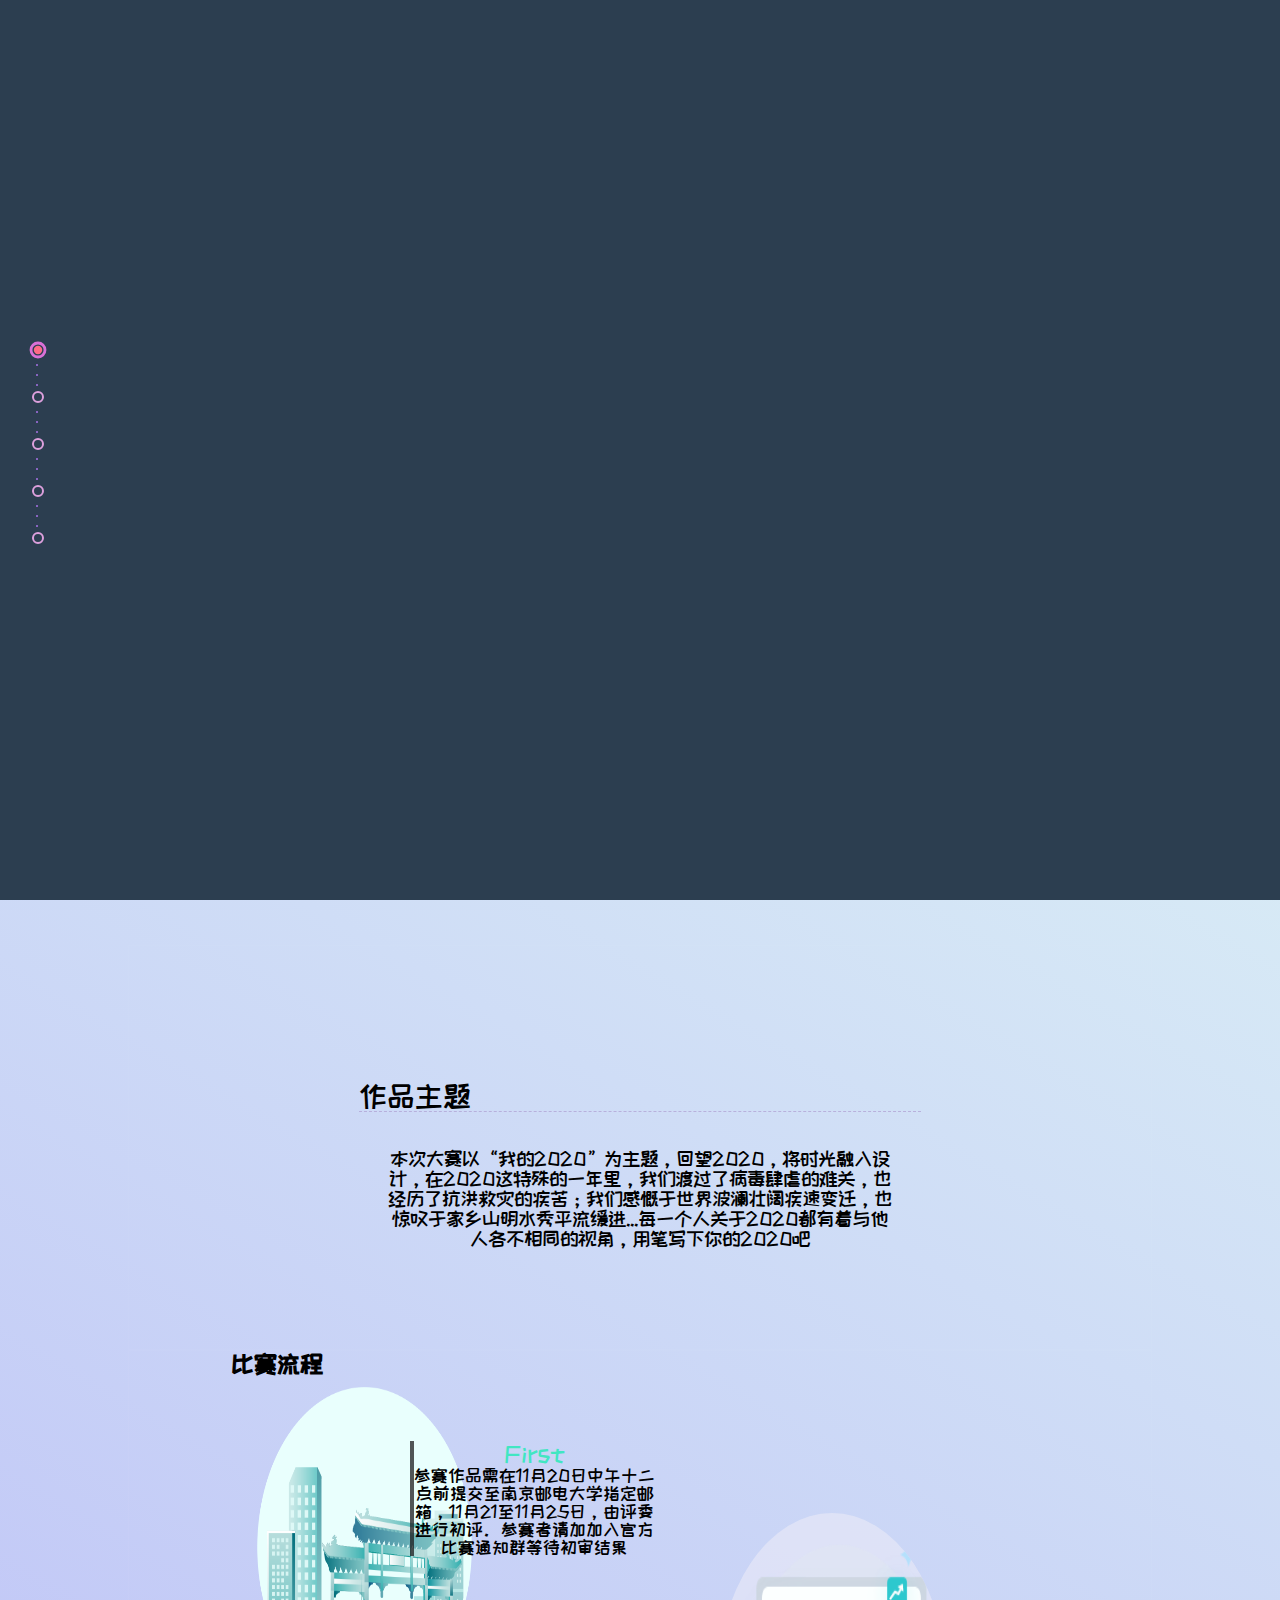
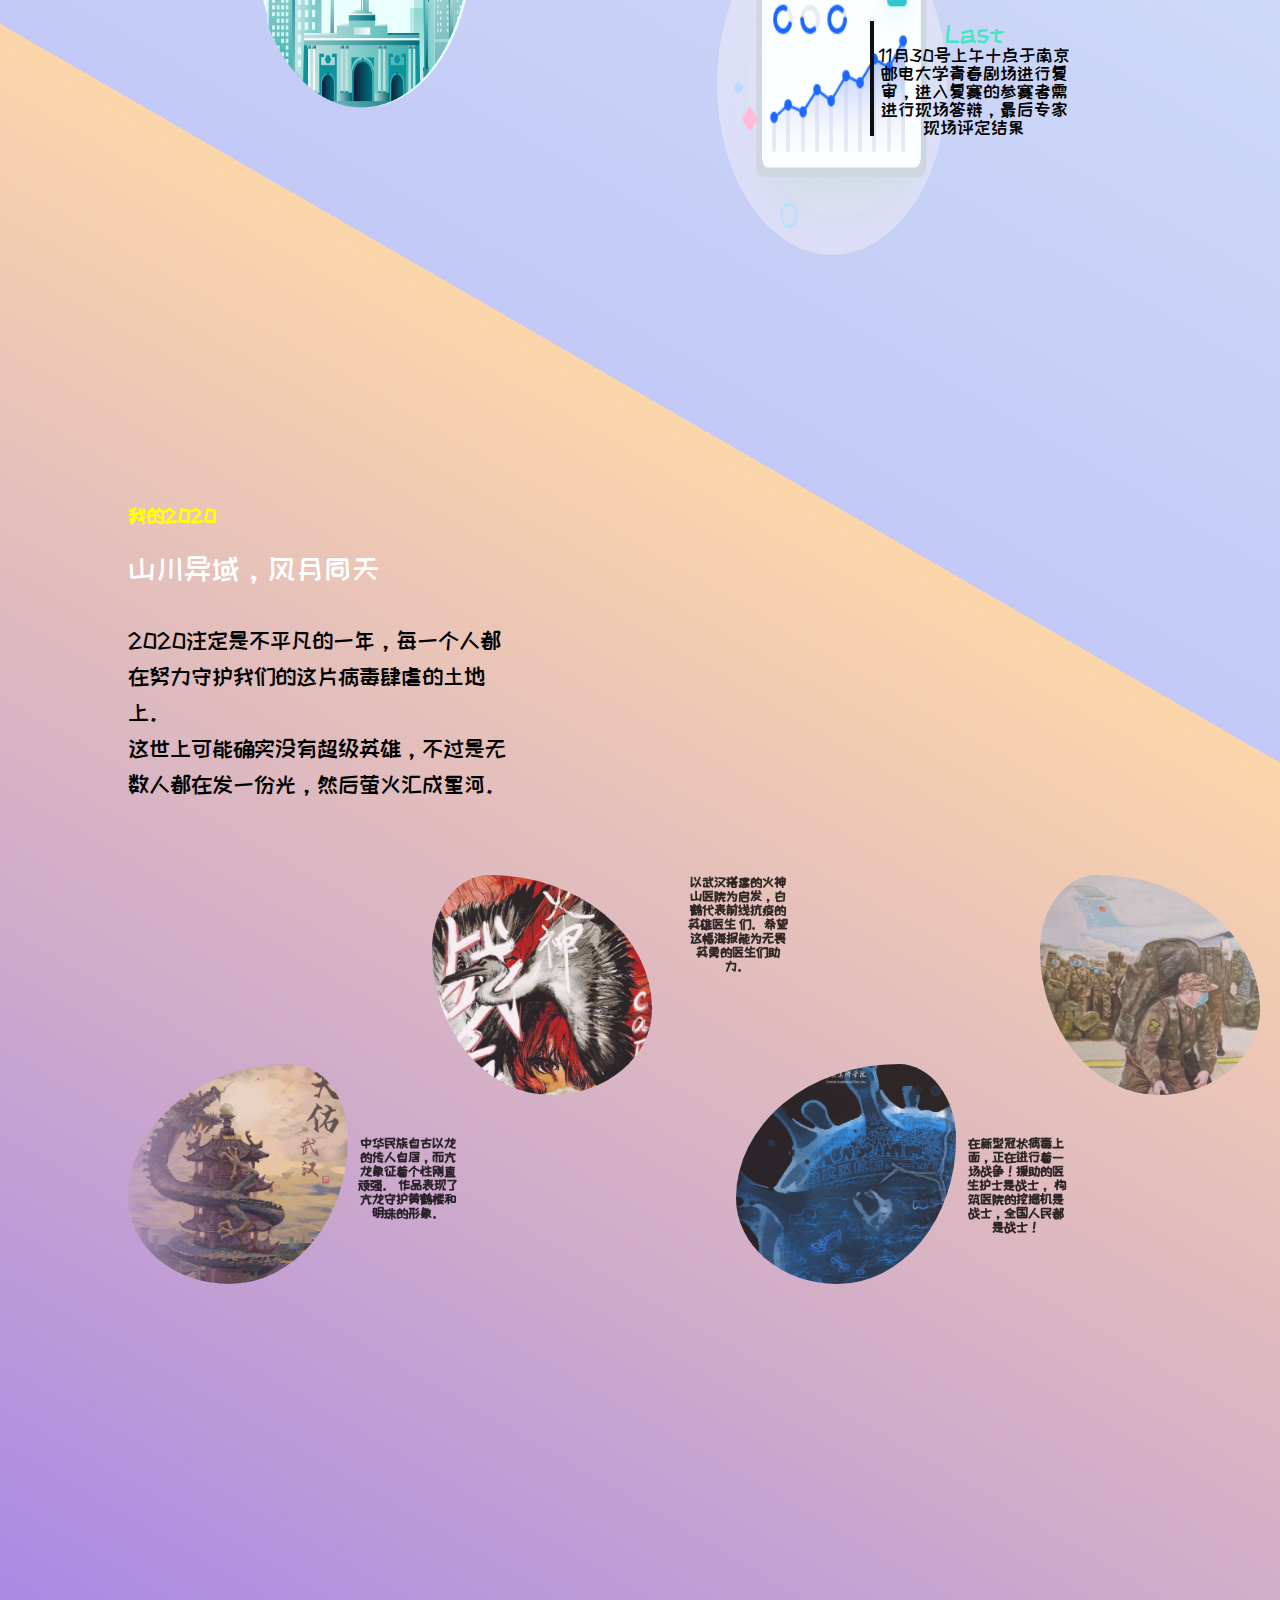
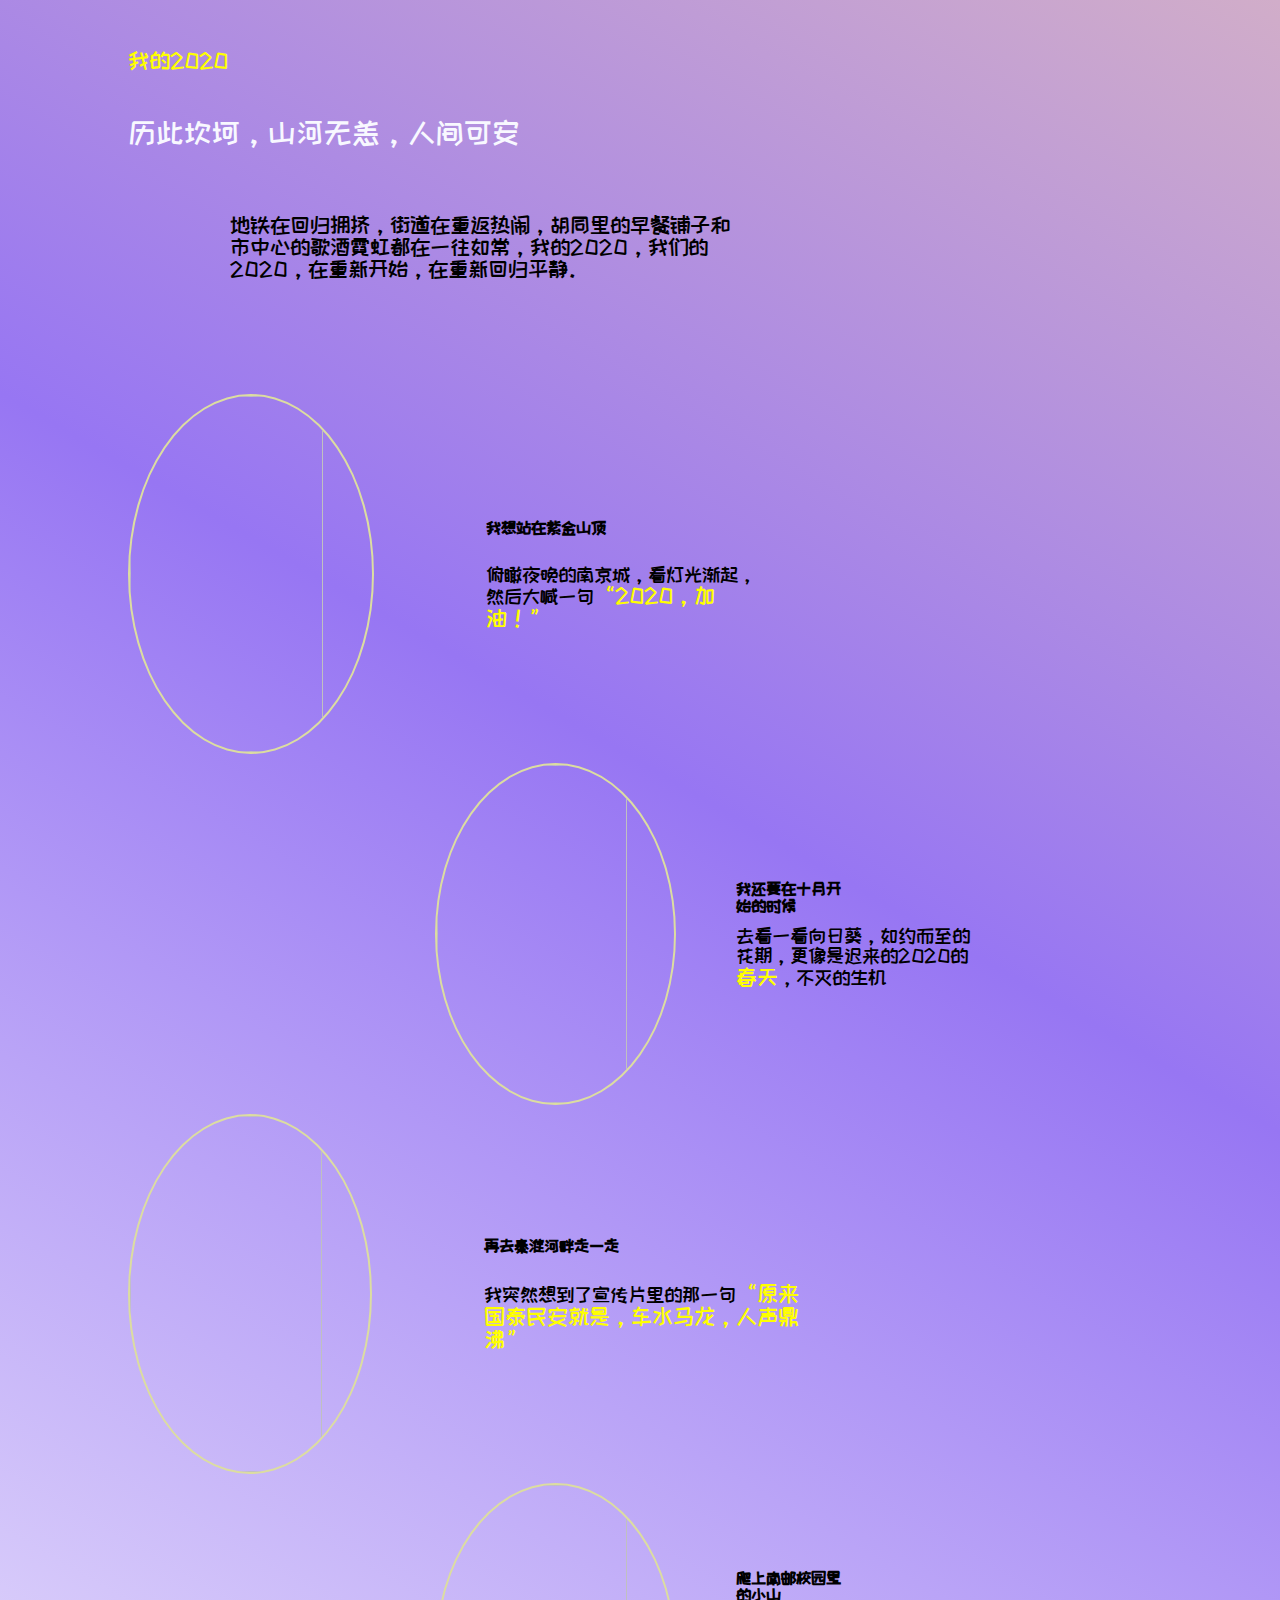
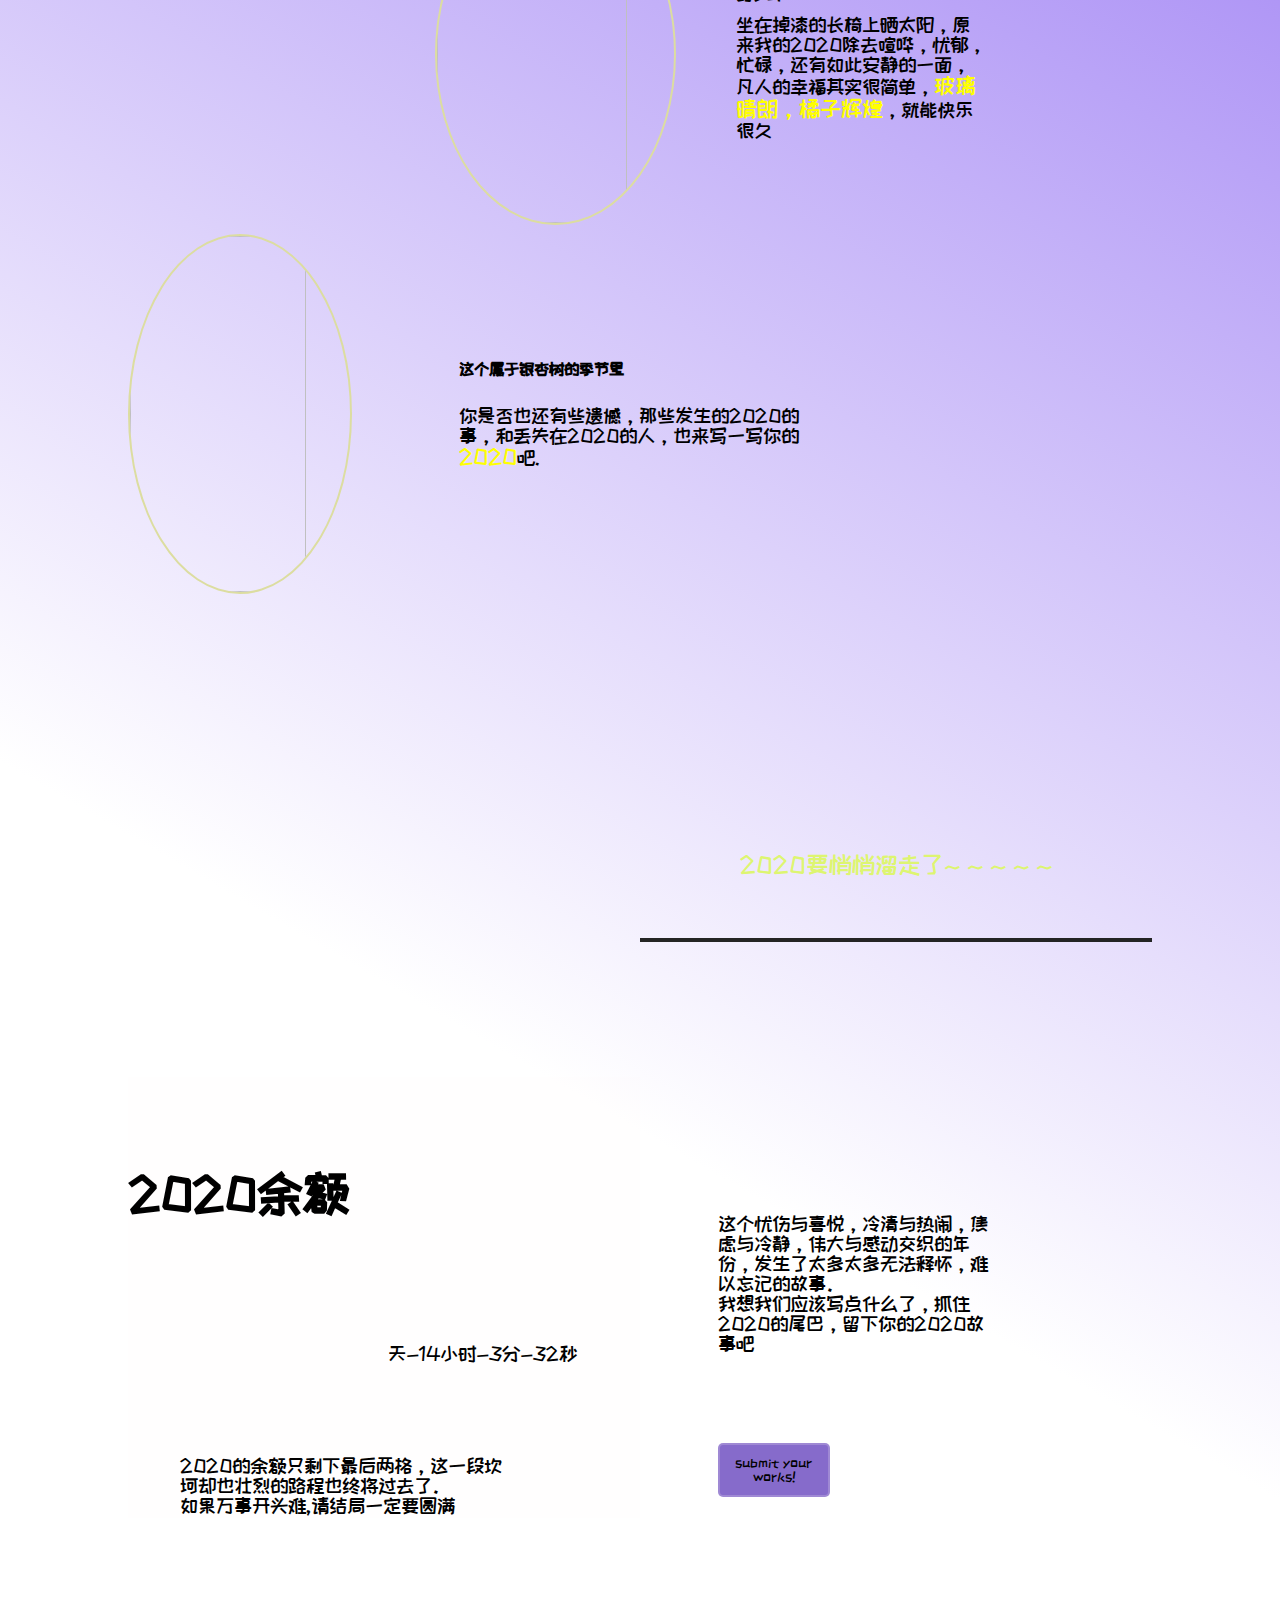
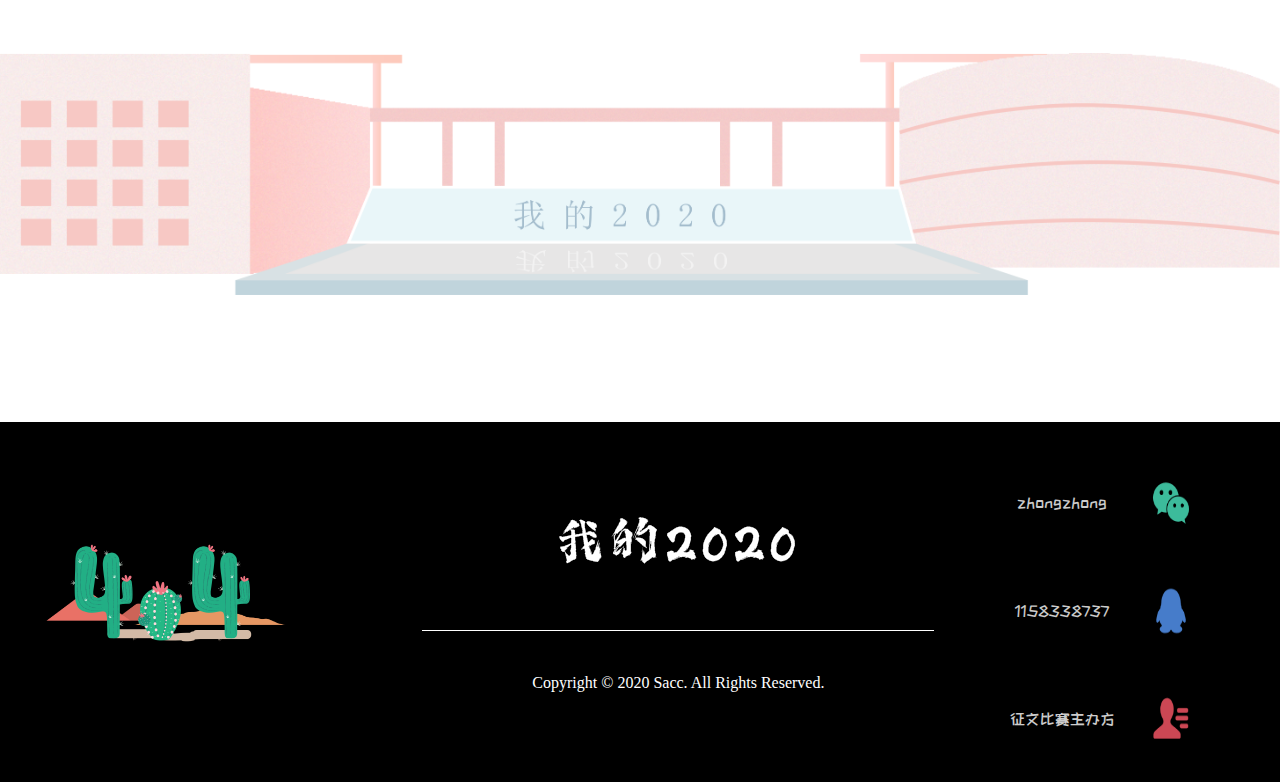
==== index.html @ f746fb33 "Merge branch 'main' of https://github.com/xuan-659/My-2020 into main" ====
<!DOCTYPE html>
<html lang="zh-CN">
  <head>
    <meta charset="UTF-8" />
    <meta name="viewport" content="width=device-width, initial-scale=1.0" />
    <link rel="stylesheet" type="text/css" href="css/reset.css" />
    <link rel="stylesheet" href="./css/index.css">
    <script src="./js/scrollReveal.js"></script>
    <link rel="shortcut icon" href="images\logo\logo.ico" type="image/x-icon" />
    <title>我的2020</title>
  </head>
  <body>
    <!-- 鼠标特效 -->
    <div id="large-header">
        <canvas id="demo-canvas"></canvas>
    </div>
    <!-- 整个页面 -->
    <div class="wrapper"> 
          <!-- 开场动画 -->
    <div class="transition_start">
        <div class="black move-top"></div>
        <div class="white move-top delay"></div>
        <div class="white move-bottom delay"></div>
        <div class="black move-bottom"></div>
    </div>    
    <!-- 第一个页面 -->
    <section id="sec-1" > 
         
         <!-- 圆形进度条 -->
    <div class="outer">
        <div class="left">
          <div class="leftcircle"></div>
        </div>
        <div class="right">
          <div class="rightcircle"></div>
        </div>
      </div>

      <!-- 左侧导航栏模块 -->
      <div class="navbar">
        <div class="navbar-dot navbar-selected"></div>
        <div class="little-dot"></div>
        <div class="little-dot"></div>
        <div class="little-dot"></div>
  
        <div class="navbar-dot"></div>
        <div class="little-dot"></div>
        <div class="little-dot"></div>
        <div class="little-dot"></div>
  
        <div class="navbar-dot"></div>
        <div class="little-dot"></div>
        <div class="little-dot"></div>
        <div class="little-dot"></div>
  
        <div class="navbar-dot"></div>
        <div class="little-dot"></div>
        <div class="little-dot"></div>
        <div class="little-dot"></div>
  
        <div class="navbar-dot"></div>
        <div class="little-dot dot-none"></div>
        <div class="little-dot dot-none"></div>
        <div class="little-dot dot-none"></div>
  
        <div class="navbar-dot dot-none"></div>
      </div>

      <!-- 头部模块 -->
      <header class="header">
          <!-- 向右箭头 -->
         <div class="arrow-right">
            <div></div>
            <div></div>
            <div></div>
            <div></div>
            <div></div>
          </div>
    </header>
      <div class="header-content">
        <div class="header-leftPart">
            
        </div>
        
        <div class="header-rightPart" >
            
              contract
        </div>
        <div class="header-centerPart">
            
      </div>
      </div>
    
        <div class="sec-1-textBox">
            <p class="sec-1-text">
                <span id="sec-1-text1">南京邮电大学</span>
                <br>
                <span id="sec-1-text2">第一届</span>
                <br>
                <span id="sec-1-text3">"青柚杯"</span>
                <span id="sec-1-text4">文学作品大赛</span>
            </p>
        </div>
        <div class="sec-1-scroll">
            <svg t="1605085651089" class="icon" viewBox="0 0 1024 1024" version="1.1" xmlns="http://www.w3.org/2000/svg" p-id="7502" width="200" height="200"><path d="M533.7 544.7l1.8-1.8 21.8-21.8L733 345.4c12.5-12.4 12.5-32.8 0.1-45.2-12.5-12.4-32.9-12.4-45.3 0L512 475.9 336.3 300.1c-12.5-12.4-32.9-12.4-45.3 0-12.4 12.5-12.4 32.9 0 45.3l175.7 175.7 21.5 21.5 2.2 2.2c5.7 5.2 13.2 8.3 21.5 8.3 8.4 0.1 16.1-3.1 21.8-8.4z" fill="#aa93b8" p-id="7503" data-spm-anchor-id="a313x.7781069.0.i38" class="selected"></path><path d="M533.7 724.8l1.8-1.8 21.8-21.8L733 525.5c12.5-12.4 12.5-32.8 0.1-45.2-12.5-12.4-32.9-12.4-45.3 0L512 656 336.3 480.2c-12.5-12.4-32.9-12.4-45.3 0-12.4 12.5-12.4 32.9 0 45.3l175.7 175.7 21.5 21.5 2.2 2.2c5.7 5.2 13.2 8.3 21.5 8.3 8.4 0.1 16.1-3.1 21.8-8.4z" fill="#e6deeb" p-id="7504" data-spm-anchor-id="a313x.7781069.0.i37" class=""></path></svg>
                    <div class="back back1"id="back"></div>
                    <div class="back back2"></div>
                    <div class="back back3"></div>
                    <div class="back back4"></div> 
                    <div class="back back5"></div>
        </div>
        <div class="sec-1-img"></div> 

    </section>
    <section id="sec-2">
        <div class="sec-2-text sec-2-text1">
           <div class="sec-2-text1-h">作品主题</div>
            <p class="sec-2-text1-p">本次大赛以“我的2020”为主题，回望2020，将时光融入设计，在2020这特殊的一年里，我们渡过了病毒肆虐的难关，也经历了抗洪救灾的疾苦；我们感慨于世界波澜壮阔疾速变迁，也惊叹于家乡山明水秀平流缓进...每一个人关于2020都有着与他人各不相同的视角，用笔写下你的2020吧</p>
        </div>
        <div class="sec-2-text sec-2-text2">
           
            <div class="sec-2-text2-1 sec-2-text2-3">
                <h2>比赛流程</h2>
                <img src="./images/39.png" alt="">
                <div><span>First</span><br>参赛作品需在11月20日中午十二点前提交至南京邮电大学指定邮箱，11月21至11月25日，由评委进行初评。参赛者请加加入官方比赛通知群等待初审结果</div>
            </div>
            <div class="sec-2-text2-2 sec-2-text2-3">
                <img src="./images/40.png" alt="">
                <div><span>Last</span><br>11月30号上午十点于南京邮电大学青春剧场进行复审，进入复赛的参赛者需进行现场答辩，最后专家现场评定结果</div>
            </div>
        </div>
    </section>

    <section id="sec-3">
      <div class="title1">
        <h2>我的2020</h2>
        <p><span>山川异域，风月同天</span><br>2020注定是不平凡的一年，每一个人都在努力守护我们的这片病毒肆虐的土地上。<br>这世上可能确实没有超级英雄，不过是无数人都在发一份光，然后萤火汇成星河。</p>
    </div>
    <div class="phto mask">
        <div class="phto1">                      
        <div class="phtot ">
            <div class="pt1 back1">
                <div class="ph1"> 
                   
                    <h5>中华民族自古以龙的传人自居，而亢龙象征着个性刚直顽强。
                        作品表现了亢龙守护黄鹤楼和明珠的形象。</h5>
                </div>
            </div>
            
        </div>
        <div class="phtot2 ">
            <div class="pt2 back2">
                <div class="ph2">
                    <!-- <h4>《火神》</h4> -->
                    <h5>以武汉搭建的火神山医院为启发，白鹤代表前线抗疫的英雄医生 们。希望这幅海报能为无畏英勇的医生们助力。

                    </h5>
                    
                </div>
            </div>
        </div>
        <div class="phtot ">
            <div class="pt1 back3">
                <div class="ph1">
                    <!-- <h4>《战疫》</h4> -->
                    <h5>在新型冠状病毒上面，正在进行着一场战争！援助的医生护士是战士，
                        构筑医院的挖掘机是战士，全国人民都是战士！</h5>
                </div>
            </div>
        </div>
        <div class="phtot2 ">
            <div class="pt2 back4">
                <div class="ph2">
                    <!-- <h4>《驰援》</h4> -->
                    <h5>造型学院版画系教授</h5>
                </div>
            </div>
       </div>
       </div>  
       <div class="phto2">
        <div class="phtot ">
            <div class="pt1 back5">
                <div class="ph1">
                    <!-- <h4>《赤胆忠心钟南山》</h4> -->
                    <!-- <h5>李晓林</h5> -->
                    <h5>他眼含泪花，劝导人们加强自我隔离时
                        人们对这个80多岁的耄耋老人生出一种深深的敬意；</h5>
                </div>
            </div>
            
        </div>
        <div class="phtot2 ">
            <div class="pt2 back6">
                <div class="ph2">
                    <!-- <h4>《等你凯旋》</h4> -->
                    <!-- <h5> 张佳燕</h5> -->
                </div>
            </div>
        </div>
        <div class="phtot ">
            <div class="pt1 back7">
                <div class="ph1">
                    <!-- <h4>《战“疫”一线》</h4> -->
                    <h5>疫情就是命令，防控就是责任</h5>
                </div>
            </div>
        </div>
        <div class="phtot2 ">
            <div class="pt2 back8">
                <div class="ph2">
                    <!-- <h4> 中国美术学院</h4> -->
                    <h5>传承伟大抗疫精神，深植爱与责任担当 </h5>
                </div>
            </div>
       </div>
       </div>
       <div class="phto3">
        <div class="phtot ">
            <div class="pt1 back9">
                <div class="ph1">
                    <!-- <h4>中国美术学院</h4> -->
                    <h5>我们看到了魑魅魍魉横行，也看到了神与天使降临。</h5>
                </div>

            </div>
            
        </div>
        <div class="phtot2 ">
            <div class="pt2 back10">
                <div class="ph2">
                  <!-- <h4>清华大学美术学院</h4> -->
                  <h5>希望如期而至的不止有春天，还有疫情过后平平安安的你！</h5>
                </div>
            </div>
        </div>
        <div class="phtot ">
            <div class="pt1 back11">
                <div class="ph1">
                    <!-- <h4>清华大学美术学院</h4> -->
                    <h5>只要春天不死，生命就不死，就会有迎春的花朵年年岁岁开放。</h5>
                </div>
            </div>
        </div>
        <div class="phtot2 ">
            <div class="pt2 back12">
                <div class="ph2">
                    <!-- <h4>《医者》</h4> -->
                    <h5>因为我是医护人员，所以义无反顾。</h5>
                </div>
            </div>
       </div>
       </div>
       <div class="phto4">
        <div class="phtot ">
            <div class="pt1 back13">
                <div class="ph1">
                    <!-- <h4>《我们来了！》</h4> -->
                    <h5>若有战，召必回，战必胜</h5>
                </div>
            </div>
            
        </div>
        <div class="phtot2 ">
            <div class="pt2 back14">
                <div class="ph2">
                   <!-- <h4>《防守》</h4> -->
                   <h5>
                       虽然行业不同，领域不同，但为了国家默默奉献的你们都是英雄
                   </h5>
                </div>
            </div>
        </div>
        <div class="phtot ">
            <div class="pt1 back15">
                <div class="ph1">
                    <!-- <h4>《明天》</h4> -->
                    <h5>没有一个冬天不会过去，没有一个春天不会到来。</h5>
                </div>
            </div>
        </div>
        <div class="phtot2 ">
            <div class="pt2 back16">
                <div class="ph2">
                    <!-- <h4>《大人物》</h4> -->
                    <h5>世上没有从天而降的英雄，只有挺身而出的凡人</h5>
                </div>
            </div>
       </div>
       </div>
       <div class="phto5">
        <div class="phtot ">
            <div class="pt1 back17">
                <div class="ph1">
                    <!-- <h4>《战疫情》</h4> -->
                    <h5>万众一心迎挑战 众志成城战疫情</h5>
                </div>
            </div>
            
        </div>
        <div class="phtot2 ">
            <div class="pt2 back18">
                <div class="ph2">
                    <!-- <h4>《众志成城·疫情一线无私奉献》</h4> -->
                    <h5>用无私奉献将爱与力量传递</h5>
                </div>
            </div>
        </div>
        <div class="phtot ">
            <div class="pt1 back19">
                <div class="ph1">
                    <!-- <h4>《武汉加油》</h4> -->
                    <h5>山川异域，风月同天</h5>
                </div>
            </div>
        </div>
        <div class="phtot2 ">
            <div class="pt2 back20">
                <div class="ph2">
                    <!-- <h4>《抗击新型冠状病毒》</h4> -->
                    <h5>我们在一起，打赢这一仗</h5>
                </div>
            </div>
       </div>
       </div>
       <div class="phto6">
        <div class="phtot ">
            <div class="pt1 back1">
                <!-- <div class="ph1"> <h4>《天佑武汉》</h4> -->
                    <h5>中华民族自古以龙的传人自居，而亢龙象征着个性刚直顽强。
                        作品表现了亢龙守护黄鹤楼和明珠的形象。</h5>
                </div>
            </div>
            
        </div>
        <div class="phtot2 ">
            <div class="pt2 back2">
                <div class="ph2">
                    <!-- <h4>《火神》</h4> -->
                    <h5>以武汉搭建的火神山医院为启发，白鹤代表前线抗疫的英雄医生 们。希望这幅海报能为无畏英勇的医生们助力。

                    </h5>
                </div>
            </div>
        </div>
        <div class="phtot ">
            <div class="pt1 back3">
                <div class="ph1">
                    <!-- <h4>《战疫》</h4> -->
                    <h5>在新型冠状病毒上面，正在进行着一场战争！援助的医生护士是战士，
                        构筑医院的挖掘机是战士，全国人民都是战士！</h5>
                </div>
            </div>
        </div>
        <div class="phtot2 ">
            <div class="pt2 back4">
                <div class="ph2">
                    <!-- <h4>《驰援》</h4> -->
                     <h5>造型学院版画系教授</h5>
                </div>
            </div>
       </div>
       </div>   
    
    </section>
    <section id="sec-4">
       
        <div class="scroll-container">
            <div class="container-small">
                <p class="container-small-start"><span>我的2020</span><br>历此坎坷，山河无恙，人间可安</p>
                <p class="desc-2">地铁在回归拥挤，街道在重返热闹，胡同里的早餐铺子和市中心的歌酒霓虹都在一往如常，我的2020，我们的2020，在重新开始，在重新回归平静。</p>
                <div class="experience-item experience-item2">
                    <div class="image-wrap">
                        <img src="../My-2020/images/41.jpeg">
                    </div>
                    <div >
                        <h5 class="title-h5">我想站在紫金山顶</h5>
                        <div class="item-text">俯瞰夜晚的南京城，看灯光渐起，然后大喊一句<span>“2020，加油！”</span></div>
                    </div>
                </div>
                <div class="experience-item experience-item1">
                    <div class="image-wrap">
                        <img src="../My-2020/images/42.jpg">
                    </div>
                    <div class="experience-item-2">
                        <h5 class="title-h5">我还要在十月开始的时候</h5>
                        <div class="item-text">去看一看向日葵，如约而至的花期，更像是迟来的2020的<span>春天</span>，不灭的生机</div>
                    </div>
                </div>
                <div class="experience-item experience-item2">
                    <div class="image-wrap">
                        <img src="../My-2020/images/43.jpg">
                    </div>
                    <div>
                        <h5 class="title-h5">再去秦淮河畔走一走</h5>
                        <div class="item-text">我突然想到了宣传片里的那一句<span>“原来国泰民安就是，车水马龙，人声鼎沸”</span></div>
                    </div>
                </div>
                <div class="experience-item experience-item1">
                    <div class="image-wrap">
                        <img src="../My-2020/images/46.jpg">
                    </div>
                    <div class="experience-item-2">
                        <h5 class="title-h5">爬上南邮校园里的小山</h5>
                        <div class="item-text">坐在掉漆的长椅上晒太阳，原来我的2020除去喧哗，忧郁，忙碌，还有如此安静的一面，凡人的幸福其实很简单，<span>玻璃晴朗，橘子辉煌</span>，就能快乐很久</div>
                    </div>
                </div>
                <div class="experience-item experience-item2">
                    <div class="image-wrap">
                        <img src="../My-2020/images/45.jpg">
                    </div>
                    <div>
                        <h5 class="title-h5">这个属于银杏树的季节里</h5>
                        <div class="item-text">你是否也还有些遗憾，那些发生的2020的事，和丢失在2020的人，也来写一写你的<span>2020</span>吧.</div>
                    </div>
                </div>
            </div>
        </div>
        <div class="container-small-end">2020要悄悄溜走了~ ~ ~ ~ ~</div>
</section>
    <section id="sec-5"class="sec5">
      <div class="sec-5-box ">
        <div class="sec-5-box-left">
          <h1>2020余额</h1>
          <div class="container">
            <div class="number_box">
              <div class="digitial_list">
                  <div class="digitial_item"><span>0</span></div>
                  <div class="digitial_item"><span>1</span></div>
                  <div class="digitial_item"><span>2</span></div>
                  <div class="digitial_item"><span>3</span></div>
                  <div class="digitial_item"><span>4</span></div>
                  <div class="digitial_item"><span>5</span></div>
                  <div class="digitial_item"><span>6</span></div>
                  <div class="digitial_item"><span>7</span></div>
                  <div class="digitial_item"><span>8</span></div>
                  <div class="digitial_item"><span>9</span></div>
                  <div class="digitial_item"><span>0</span></div>
              </div>
          </div>
          <div class="number_box">
              <div class="digitial_list">
                  <div class="digitial_item"><span>0</span></div>
                  <div class="digitial_item"><span>1</span></div>
                  <div class="digitial_item"><span>2</span></div>
                  <div class="digitial_item"><span>3</span></div>
                  <div class="digitial_item"><span>4</span></div>
                  <div class="digitial_item"><span>5</span></div>
                  <div class="digitial_item"><span>6</span></div>
                  <div class="digitial_item"><span>7</span></div>
                  <div class="digitial_item"><span>8</span></div>
                  <div class="digitial_item"><span>9</span></div>
                  <div class="digitial_item"><span>0</span></div>
              </div>
          </div>
          </div>
          <span class="time"><span id="day">天</span><span id="hour"></span>小时<span id="min"></span>分<span id="sec"></span>秒</p></span>
          <P class="sec-5-box-left-text">2020的余额只剩下最后两格，这一段坎坷却也壮烈的路程也终将过去了。<br>
           <span class="sec-5-boc-left-text1"> 如果万事开头难,请结局一定要圆满</span></P>
        </div>
        <div class="sec-5-box-right">
          <p class="sec-5-box-right-text">这个忧伤与喜悦，冷清与热闹，焦虑与冷静，伟大与感动交织的年份，发生了太多太多无法释怀，难以忘记的故事。<br>
            我想我们应该写点什么了，抓住2020的尾巴，留下你的2020故事吧</p>
            <div class="submit-work">submit your works!</div>
            <!-- <img src="images/21.png" alt=""> -->
        </div>
      </div>
      <img class="school-img" src="./images/我的2020.png">
    </section>
    <section id="sec-6">
        <div class="lastpage">
            <div class="lastpage1"></div>
            <div class="lastpage2"></div>
            <div class="lastpage3"></div>
            <div class="lastpage4"></div>
            <div class="lastpage5">
                Copyright © 2020 Sacc. All Rights Reserved.
               </div>
            <div class="lastpage6"></div>
            <div class="world1">zhongzhong</div>
            <div class="world2">1158338737</div>
            <div class="world3">征文比赛主办方</div>
    </section>
  </div>
    <script src="./js/index.js"></script>
    <script src="./js/EasePack.min.js"></script>
    <script src="./js/TweenLite.min.js"></script>
    <script src="./js/canvasGeneratrix.js"></script>
  </body>
</html>
---- css/index.css ----
html,
body {
  scroll-behavior: smooth;
}
@font-face {
  font-family: "zcoo";
  src: url(../fonts/ZCOOLKuaiLe-Regular.ttf);
}
@font-face {
  font-family: "hh";
  src: url(../fonts/LiuJianMaoCao-Regular.ttf);
}
@font-face {
  font-family: "ww";
  src: url(../fonts/Clearface-Bold.otf);
}
* {
  font-family: "zcoo";
}
.wrapper {
  /* background-image: linear-gradient(
    -150deg,
    #e3fdf5 0%,
    #9aa5f198 30%,
    #6e7fffbd 60%,
    #ffffff 80%
  ); */
  background-image:linear-gradient(-150deg,#E3FDF5 0%,#9aa5f198 30%,#6e7fffbd 30%,#fcd6aa 30%,#9776f3 ,#ffffff 80%);
  /* background-image:linear-gradient(-150deg,#E3FDF5 0%,#9aa5f198 30%,#6e7fffbd 30%,#fcd6aa 30%,#9776f3 40%,#ffffff 80%); */
}

@font-face {
  font-family: "Cute";
  src: url(../fonts/萌趣软糖体.ttf);
}

@font-face {
  font-family: "Clearface ITC Bold";
  src: url(../fonts/Clearface-Bold.otf);
}

@font-face {
  font-family: "kanti";
  src: url(../fonts/锐字云字库楷体GB.ttf);
}

/* 清除浮动 */
.clearfix:after {
  display: block;
  clear: both;
  content: "";
  visibility: hidden;
  height: 0;
}
.clearfix {
  zoom: 1;
}

/* 开场动画 */
.transition_start {
  position: fixed;
  top: 0;
  left: 0;
  right: 0;
  height: 100vh;
  z-index: 10000;
}
.transition_start div {
  height: 50vh;
  position: absolute;
  width: 100%;
}
.transition_start div:nth-of-type(1) {
  top: 0;
  animation: startLoad_top 1.1s cubic-bezier(0, 0.38, 1, 1);
  animation-fill-mode: forwards;
  z-index: 999;
}
.transition_start div:nth-of-type(2) {
  top: 0;
  animation: startLoad_top 0.6s cubic-bezier(0, 0.38, 1, 1) 0.5s;
  animation-fill-mode: forwards;
}
.transition_start div:nth-of-type(3) {
  bottom: 0;
  animation: startLoad_bottom 0.6s cubic-bezier(0, 0.38, 1, 1) 0.5s;
  animation-fill-mode: forwards;
}
.transition_start div:nth-of-type(4) {
  bottom: 0;
  animation: startLoad_bottom 1.1s cubic-bezier(0, 0.38, 1, 1);
  animation-fill-mode: forwards;
}
.transition_start .black {
  background-color: #2c3e50;
}
.transition_start .white {
  background-color: #ecf0f1;
}

@keyframes startLoad_top {
  0% {
    transform: translateY(0);
  }
  100% {
    transform: translateY(-100%);
  }
}

@keyframes startLoad_bottom {
  0% {
    transform: translateY(0);
  }
  100% {
    transform: translateY(100%);
  }
}

/* page1 css start */

#sec-1 {
  width: 100%;
  height: 100vh;
  /* url(../images/sec-1bg-transpant.png) */
  /* background-image: linear-gradient(to top, #ebbba7 0%, #cfc7f8 100%); */
  /* background-image:url(../images/sec-1bg-transpant.png);*/
  background-size: 100% 100%;
  background-position: -2px 0px;
}

#large-header {
  position: absolute;
  /* z-index: 987; */
}

.Ztn {
  border: 3px #f1c40f solid;
}

/* 圆形进度条 */
.outer {
  display: flex;
  position: fixed;
  left: 90vw;
  top: 15vh;
}

.left {
  position: relative;
  /* width : 28.5px;
  height : 84px; */
  width: 1rem;
  height: 2rem;
  overflow: hidden;
}
.leftcircle {
  position: absolute;
  top: 0;
  left: 0;
  /* width: 63px;
  height: 63px; */
  width: 2rem;
  height: 2rem;
  border: 7.5px solid #2c3e50;
  border-radius: 50%;
  border-bottom-color: #f1c40f;
  border-left-color: #f1c40f;
  transform: rotate(-135deg);
  transition: transform 0.4s;
}

.right {
  position: relative;
  /* width : 31.5px;
  height : 88px; */
  width: 1rem;
  height: 2rem;
  overflow: hidden;
}
.rightcircle {
  position: absolute;
  top: 0;
  right: 0;
  /* width: 63px;
  height: 63px; */
  width: 2rem;
  height: 2rem;
  border: 7.5px solid #2c3e50;
  border-radius: 50%;
  border-top-color: #f1c40f;
  border-right-color: #f1c40f;
  transform: rotate(-135deg);

  transition: transform 0.4s;
}

/* 左侧导航栏模块 */
.navbar {
  position: fixed;
  top: 38vh;
  left: 2.5vw;
  width: 10px;
  height: 51vh;
  z-index: 9999;
}

.little-dot {
  height: 1px;
  margin-left: 4px;
  margin-top: 8px;
  margin-bottom: 5px;
  width: 1px;
  background-color: #ba7bfc;
  border: 1px solid #ba7bfc;
  border-radius: 50%;
}

.navbar-dot {
  cursor: pointer;
  margin-top: 1px;
  margin-bottom: 1px;
  height: 12px;
  width: 12px;
  border: 2px solid #dda0dd;
  border-radius: 50%;
}

.navbar-dot:hover {
  transform: scale(1.2);
  border: 2px solid #da70d6;
  transition: all 0.5s;
}

.navbar .navbar-selected {
  transform: scale(1.4);
  margin-top: 2px;
  margin-bottom: 2px;
  border: 2px solid #da70d6;
}

.navbar-selected:after {
  content: "";
  margin: 1.1px;
  display: table;
  width: 6px;
  height: 6px;
  background: #ff6a86;
  border-radius: 50%;
}

.navbar .dot-none {
  display: none;
}



@keyframes moveToRight {
  0% {
    /* transform: 0; */
  }
  100% {
    transform: translateX(var(--distance));
  }
}

@keyframes addOpacity {
  0% {
    opacity: 0;
  }
  100% {
    opacity: 1;
    transform: translateX(var(--distance));
  }
}

@keyframes deOpacity {
  0% {
    opacity: 1;
  }
  100% {
    opacity: 0;
    transform: translateX(var(--distance));
  }
}

body {
  --tenfold-distance: 300px;
  --distance: 30px;
  --half-distance: 15px;
  --neg-one-third-distance: -10px;
  --neg-half-distance: -15px;
}

/* 向右箭头 */
.arrow-right {
  width: var(--tenfold-distance);
  height: 35px;
  position: relative;
  top: 50%;
  left: 65%;
  transform: translateY(-50%);
  /* background-color: aqua; */
  /* animation: name duration timing-function delay iteration-count direction fill-mode; */
}

.arrow-right div:nth-child(n) {
  height: 0;
  width: 0;
  border: var(--half-distance) solid transparent;
  border-left: var(--half-distance) solid aquamarine;
  /* background-color: khaki; */
  position: absolute;
  /* top: 10px; */
}
.arrow-right div:nth-child(n):after {
  border: var(--half-distance) solid transparent;
  border-left: var(--half-distance) solid rgb(17, 17, 17);
  width: 0;
  height: 0;
  position: absolute;
  top: var(--neg-half-distance);
  right: var(--neg-one-third-distance);
  content: " ";
  /* top:0;
  right: 0; */
}

.arrow-right div:nth-child(1) {
  left: 0;
  animation: addOpacity 1s infinite linear;
}

.arrow-right div:nth-child(2) {
  left: 10%;
  animation: moveToRight 1s infinite linear;
}

.arrow-right div:nth-child(3) {
  left: 20%;
  animation: moveToRight 1s infinite linear;
}

.arrow-right div:nth-child(4) {
  left: 30%;
  animation: moveToRight 1s infinite linear;
}

.arrow-right div:nth-child(5) {
  left: 40%;
  animation: deOpacity 1s infinite linear;
}

.header {
  width: 100%;
  top: 0;
  left: 0;
  position: fixed;
  z-index: 9998;
  height: 70px;
  transform: translateY(-65px);
  background-color: black;
  transition: all 1s;
}

.header-content {
  width: 84%;
  height: 70px;
  margin: 0 8%;
  position: fixed;
  top: 0;
  z-index: 9999;
}

.header-leftPart {
  float: left;
  width: 20%;
  height: 100%;
  background-image: url(../images/34.PNG);
  background-repeat: no-repeat;
  background-size: cover;
  background-position-x:20% ;
}

.header-rightPart {
  float: right;
  width: 15%;
  height: 100%;
  line-height: 70px;
  opacity: 1;
  /* color: rgb(250, 242, 242); */
  color: rgba(47, 255, 175, 0.582);
  font-size: 27px;
  font-weight: 200;
  transition: all 1s;
  text-shadow: 0 0 10px rgba(178, 111, 223, 0.781),0 0 10px rgba(178, 111, 223, 0.781),0 0 10px rgba(178, 111, 223, 0.781),0 0 10px rgba(178, 111, 223, 0.781);
  /* animation:header-rightPart 1.5s infinite; */
}

.header-rightPart :hover{
  color:yellow;
}

.header-centerPart {
  float: right;
  height: 100%;
  
}

.sec-1-textBox {
  position: relative;
  z-index: 10;
  width: 30%;
  height: 65%;
  top: 25%;
  left: 20%;
  /* background-color: black; */
}

.sec-1-text {
  /* background-color: blueviolet; */
  width: 100%;
  height: 100%;
  line-height: 40px;
}

#sec-1-text1 {
  font-size: 60px;
  color: #2f263bf1;

  font-style: oblique;
}
#sec-1-text2 {
  font-size: 60px;
  color: #161616;
  font-weight: 500;
  margin-top: 70px;
  display: block;
  font-family: "Courier New", Courier, monospace;
}
#sec-1-text3 {
  font-size: 40px;
  color: #2e31fa9d;
  font-weight: 500;
}
#sec-1-text4 {
  font-size: 30px;
  color: #111111;
  font-weight: 500;
}
.sec-1-scroll {
  height: 60px;
  width: 60px;
  cursor: pointer;
  position: relative;
  top: 17vh;
  margin: 0 auto;
  z-index: 11;
}
.back {
  width: 0px;
  height: 0px;
  animation: move1 4s infinite;
  border-radius: 50%;
  position: absolute;
  top: 0;
  right: 0;
  bottom: 0;
  left: 0;
  margin: auto;
}
.sec-1-scroll .back1 {
  animation-delay: 0ms;
}
.sec-1-scroll .back2 {
  animation-delay: 1000ms;
}
.sec-1-scroll.back3 {
  animation-delay: 2000ms;
}
.sec-1-scroll .back4 {
  animation-delay: 3000ms;
}
.sec-1-scroll .back5 {
  animation-delay: 4000ms;
}
svg {
  width: 60px;
  height: 60px;
  position: absolute;
  top: 0;
  right: 0;
  bottom: 0;
  left: 0;
  margin: auto;
  animation: move2 3s infinite;
}
@keyframes move2 {
  0% {
    transform: translateY(0);
  }
  50% {
    transform: translateY(20px);
  }
  100% {
    transform: translateY(0);
  }
}
@keyframes move {
  0% {
    width: 150px;
    height: 150px;
    background-color: rgba(137, 43, 226, 0.315);
  }
  50% {
    width: 170px;
    height: 170px;
    background-color: rgba(137, 43, 226, 0.315);
  }
  100% {
    width: 150px;
    height: 150px;
    background-color: rgba(137, 43, 226, 0.11);
  }
}
@keyframes move1 {
  0% {
    width: 0;
    height: 0;
    border: 2.5px solid rgba(151, 54, 170, 0.37);
  }
  100% {
    width: 50px;
    height: 50px;
    border: 1.5px solid rgba(128, 0, 128, 0.096);
  }
  /* 100%{width:0;height:0}; */
}

.sec-1-img {
  position: relative;
  width: 35%;
  height: 65%;
  /* background-color: chartreuse; */
  top: -40%;
  right: -55%;
  background-image: url(../images/36.png);
  background-repeat: no-repeat;
  background-size: cover;
}
/* page1 css end */

#sec-2,
#sec-3,
#sec-5 {
  width: 100%;
  height: 100vh;
  /* background-color: skyblue; */
  /* opacity: 0.5; */
}
#sec-6 {
  width: 100%;
  height: 35vh;
  background-image: linear-gradient(to top, #accbee 0%, #e7f0fd 100%);
  background-image: linear-gradient(
    to top,
    #a7a6cb 0%,
    #8989ba 52%,
    #8989ba 100%
  );
}
#sec-4 {
  width: 100%;
  height: 310vh;
  /* background-color: #ba7bfc; */
}
#sec-2,
#sec-3,
#sec-4,
#sec-5,
#sec-1 {
  margin-bottom: 5vh;
}

.h {
  position: relative;
  width: 100vw;
  height: 100vh;
  background-color: springgreen;
}

/* page2 */
.sec-2-text1 {
  /* display: flex; */
  height: 45%;
  /* background-color: blueviolet; */
}
.sec-2-text {
  width: 80%;
  /* height:50%; */
  /* margin:0 auto; */
  /* background-color: #E3FDF5; */
  margin-left: 10%;
  border: 1px solid rgba(248, 246, 243, 0.034);
}
.sec-2-text2 {
  display: flex;
  /* background-color: black; */
  height: 55%;
}
.sec-2-text1-p {
  width: 50%;
  height: 40%;
  margin-top: 5vh;
  /* background-color: #ff6a86; */
  margin: 0 auto;
  text-align: center;
  margin-top: 4vh;
  font-size: 20px;
}
.sec-2-text1-h {
  width: 55%;
  margin: 0 auto;
  /* background-color: #E3FDF5; */
  /* text-align: center; */
  margin-top: 15vh;
  font-size: 30px;
  border-bottom: 1px dashed rgba(174, 159, 209, 0.719);
}
.sec-2-text2-1 h2 {
  margin-left: 20%;
  font-size: 25px;
}
.sec-2-text2-3 {
  width: 50%;
  height: 100%;
  /* border:1px solid red; */
  position: relative;
}
.sec-2-text2-1 img {
  width: 46%;
  height: 39vh;
  position: absolute;
  /* background-color:rgba(239, 239, 243, 0.5) ; */
  top: 3vh;
  left: 23%;
  /* z-index: 99; */
  border-radius: 50%;
}
.sec-2-text2-1 div {
  width: 48%;
  /* height:28vh; */
  position: absolute;
  /* background-color: blueviolet; */
  top: 10vh;
  left: 55%;
  /* z-index: 100; */
  text-align: center;
  font-size: 18px;
  border-left: 4px solid rgba(27, 26, 27, 0.74);
}
.sec-2-text2-2 img {
  width: 45%;
  height: 38vh;
  position: absolute;
  background-color: rgba(239, 237, 248, 0.541);
  top: 18vh;
  left: 15%;
  z-index: 99;
  border-radius: 50%;
}
.sec-2-text2-2 div {
  width: 40%;
  /* height:28vh; */
  position: absolute;
  /* background-color: blueviolet; */
  top: 30vh;
  left: 45%;
  border-left: 4px solid rgb(15, 15, 15);
  z-index: 100;
  text-align: center;
  font-size: 18px;
}
.sec-2-text2-3 span {
  font-size: 25px;
  color: rgb(65, 230, 194);
}
/* page4.css */
.title1 {
  position: relative;
  margin-top: 28vh;
  -webkit-user-select: none;
  -moz-user-select: none;
  -ms-user-select: none;
  user-select: none;
  /* background-color: chartreuse; */
  width:30%;
  height:35vh;
  left:10%;
  font-size: 23px;
  line-height: 4vh;
}
.title1 h2{
  color: yellow;
  font-size: 20px;
  margin-bottom: 2vh;
}
.title1 span{
  color:white;
  font-size: 30px;
  
  display: block;
}
.phto {
  width: 100vw;
  height: 60vh;
  margin-top: 5vh;
  /* border: aqua 1px solid; */
  display: flex;
  overflow: hidden;
  cursor: grab;
  visibility: inherit;
  opacity: 1;
}
.phto1 {
  width: 100vw;
  height: 60vh;
  /* background-color: cadetblue; */
  display: flex;
  flex-shrink: 0;
  transition: 1s;
  position: relative;
  padding-left: 5vw;
  transition: 1s;
}
.phto2 {
  width: 100vw;
  height: 60vh;
  /* background-color: crimson; */
  display: flex;
  flex-shrink: 0;
  transition: 1s;
  position: relative;
}
.phto3 {
  width: 100vw;
  height: 60vh;
  /* background-color: brown; */
  display: flex;
  flex-shrink: 0;
  position: relative;
}
.phto4 {
  width: 100vw;
  height: 60vh;
  /* background-color: chartreuse; */
  display: flex;
  flex-shrink: 0;
  position: relative;
}
.phto5 {
  width: 100vw;
  height: 60vh;
  /* background-color: cornsilk; */
  display: flex;
  flex-shrink: 0;
  position: relative;
}
.phto6 {
  width: 100vw;
  height: 60vh;
  /* background-color: cadetblue; */
  display: flex;
  flex-shrink: 0;
  position: relative;
}
.phtot {
  width: 25vw;
  height: 40vh;
  margin-top: 18vh;
  /* border: tan solid 1px; */
  display: flex;
}
.phtot2 {
  width: 25vw;
  height: 40vh;
  margin-top: 1vh;
  /* border: tan solid 1px; */
  display: flex;
}
.pt1 {
  width: 220px;
  height: 220px;
  /* border: tomato solid 3px; */
  border-radius: 74% 26% 54% 46% / 61% 34% 66% 39%;
  margin-left: 2vw;
  margin-top: 5vh;
}
.pt2 {
  width: 220px;
  height: 220px;
  /* border: #16a085 solid 3px; */
  border-radius: 26% 74% 46% 54% /34% 61% 39% 66%;
  margin-left: 2vw;
  margin-top: 1vh;
}
.ph1 {
  width: 100px;
  height: 80px;
  /* border: teal 1px solid; */
  margin-left: 18vw;
  margin-top: 8vh;
  font-size: 1rem;

  text-align: center;
  -webkit-user-select: none;
  -moz-user-select: none;
  -ms-user-select: none;
  user-select: none;
}
.ph2 {
  width: 100px;
  height: 80px;
  /* border: teal 1px solid; */
  margin-left: 20vw;
  margin-top: 0vh;
  font-size: 1rem;

  text-align: center;
  -webkit-user-select: none;
  -moz-user-select: none;
  -ms-user-select: none;
  user-select: none;
}
.mask {
  width: 100%;
  -webkit-mask-image: linear-gradient(
    90deg,
    transparent,
    transparent 7%,
    #000 18%,
    #000
  );
  mask-image: linear-gradient(
    90deg,
    transparent,
    transparent 7%,
    #000 18%,
    #000
  );
  -webkit-mask-size: 101%;
  mask-size: 101%;
  position: relative;
  padding-left: 2.4rem;
}
.phtot .back1 {
  background-image: url("../images/1.jpg");
  background-repeat: no-repeat;
  background-size: cover;
  opacity: 0.8;
}
.phtot2 .back2 {
  background-image: url("../images/2.jpg");
  background-repeat: no-repeat;
  background-size: cover;
  opacity: 0.8;
}
.phtot .back3 {
  background-image: url("../images/3.jpg");
  background-repeat: no-repeat;
  background-size: cover;
  opacity: 0.8;
}
.phtot2 .back4 {
  background-image: url("../images/4.jpg");
  background-repeat: no-repeat;
  background-size: cover;
  opacity: 0.8;
}
.phtot .back5 {
  background-image: url("../images/5.jpg");
  background-repeat: no-repeat;
  background-size: cover;
  opacity: 0.8;
}
.phtot2 .back6 {
  background-image: url("../images/6.jpg");
  background-repeat: no-repeat;
  background-size: cover;
  opacity: 0.8;
}
.phtot .back7 {
  background-image: url("../images/7.jpg");
  background-repeat: no-repeat;
  background-size: cover;
  opacity: 0.8;
}
.phtot2 .back8 {
  background-image: url("../images/8.jpg");
  background-repeat: no-repeat;
  background-size: cover;
  opacity: 0.8;
}
.phtot .back9 {
  background-image: url("../images/9.jpg");
  background-repeat: no-repeat;
  background-size: cover;
  opacity: 0.8;
}
.phtot2 .back10 {
  background-image: url("../images/10.jpg");
  background-repeat: no-repeat;
  background-size: cover;
  opacity: 0.8;
}
.phtot .back11 {
  background-image: url("../images/11.jpg");
  background-repeat: no-repeat;
  background-size: cover;
  opacity: 0.8;
}
.phtot2 .back12 {
  background-image: url("../images/12.jpg");
  background-repeat: no-repeat;
  background-size: cover;
  opacity: 0.8;
}
.phtot .back13 {
  background-image: url("../images/13.jpg");
  background-repeat: no-repeat;
  background-size: cover;
  opacity: 0.8;
}
.phtot2 .back14 {
  background-image: url("../images/14.jpg");
  background-repeat: no-repeat;
  background-size: cover;
  opacity: 0.8;
}
.phtot .back15 {
  background-image: url("../images/15.jpg");
  background-repeat: no-repeat;
  background-size: cover;
  opacity: 0.8;
}
.phtot2 .back16 {
  background-image: url("../images/16.jpg");
  background-repeat: no-repeat;
  background-size: cover;
  opacity: 0.8;
}
.phtot .back17 {
  background-image: url("../images/17.jpg");
  background-repeat: no-repeat;
  background-size: cover;
  opacity: 0.8;
}
.phtot2 .back18 {
  background-image: url("../images/18.jpg");
  background-repeat: no-repeat;
  background-size: cover;
  opacity: 0.8;
}
.phtot .back19 {
  background-image: url("../images/19.jpg");
  background-repeat: no-repeat;
  background-size: cover;
  opacity: 0.8;
}
.phtot2 .back20 {
  background-image: url("../images/20.jpg");
  background-repeat: no-repeat;
  background-size: cover;
  opacity: 0.8;
}

/* 第四页 */
#sec-4{
  padding:20vh 0;
}
.scroll-container{
  width:100%;
  height:100%;
  /* background-color: #b1f4cf; */

  /* background-color: blanchedalmond; */
}
.container-small img{
  width:100%;
  height:100%;
}
.container-small{
  width:80%;
  height:100%;
  margin: 0 auto;
  font-size: 20px;
}
.container-small span{
  color:yellow;
  font-size: 23px;
}
.container-small h2{
  width:100%;
  height:10vh;
  /* background-color: rgb(126, 160, 95); */
  margin: 0 auto;
}

.experience-item h5{
  /* background-color: crimson; */
  width:30%;
  height:5vh;
}
.item-text{
  width:50%;
 height:auto;
  word-wrap:break-word;
  word-break:break-all;
  overflow: hidden;
  /* background-color: #000; */

}
.desc-2{
  width:50%;
  height:20vh;
  /* background-color: cadetblue; */
  margin-left: 10%;
  margin-top: 5vh;
  font-size: 22px;
}
.container-small-start{
  font-size: 30px;
  color:ghostwhite;
 line-height: 8vh;

}
.experience-item{
  /* width:100%;
  height:40vh;  */
  /* margin:0 auto; */
  display: flex;
/* border-radius: 50%; */
   align-items: center;     /* 垂直居中 */
}
.experience-item1{
  /* padding-left: 40%; */
  /* background-color: yellowgreen; */
  width:70%;
  height:40vh;
  float:right;
  /* border-radius: 50%; */

  
}
.experience-item2{
  width:100%;
  height: 40vh;
}
.experience-item1 .item-text{
  width:70%;
}
/* .experience-item1 .image-wrap,.experience-item2{
  float:right;
} */
.experience-item-2{
  width:50%;
  /* height: 40vh; */
  /* height:40px; */
  /* height:43vh; */
  /* background-color: #b1f4cf; */
  /* position: absolute;
right:10%; */
/* border-radius: 50%; */
}
  /* margin-right: 1vh;**/

.experience-item2 .image-wrap{
  width:30%;
  height:100%;
  /* background-color: cornflowerblue; */
  float:left; 
   margin-right: 5%;
  /* border-radius: 50%; */
  /* border-radius: 50%; */
}  

.experience-item1 .image-wrap{
  /* background-color: #b1f4cf; */
  width:42%;
  height:95%;
  /* border-radius: 50%; */
  
}
.experience-item img{
  width:80%;
  height:100%;
  border-radius: 50%;
  border:2px solid rgb(220, 221, 160);
}
.container-small-end{
  width:40%;
  height:10vh;
  margin-left: 50%;
  text-align: center;
  font-size: 25px;
  color: rgba(220, 247, 99, 0.932);
  border-bottom:4px solid rgba(25, 26, 25, 0.952);
}


/* 第五页 */
.sec5 {
  /* background-image: url(../images/我的2020.png); */
  background-size: 100% auto;

  background-repeat: no-repeat;
  background-position: bottom;
  /* background-image: linear-gradient(120deg, #e0c3fc 0%, #8ec5fc 100%); */
}

.sec-5-box {
  width: 80%;
  height: 70%;
  margin: 0 auto;
}
.sec-5-box-left {
  width: 50%;
  height: 70%;
  background-color: #ff6a8502;
  float: left;
  border: 1px solid transparent;
}
.sec-5-box-right {
  width: 50%;
  height: 70%;
  background-color: #b97bfc00;
  float: right;
  border: 1px solid transparent;
}
.sec-5-box-left h1 {
  display: block;
  background-color: rgba(240, 248, 255, 0);
  margin-top: 10vh;
  font-size: 50px;
}
.container {
  width: 153px;
  /* height:100%; */
  /* background-color: rgba(255, 99, 71, 0.226); */
  border: 2px solid rgba(255, 0, 0, 0);
  margin-top: 5vh;
  margin-left: 20%;
  display: inline-block;
}

.number_box {
  display: inline-block;
  height: 96px;
  width: 72px;
  margin: 0 auto;
  border: 2px solid #6860e2d0;
  border-radius: 2px;
  box-sizing: border-box;
  overflow: hidden;
  /* background-color: #0f0f0f2f; */
  margin: 0 auto;
}

.digitial_item {
  display: flex;
  align-items: center;
  justify-content: center;
  height: 96px;
}

.digitial_item span {
  color: #5858df;
  line-height: 1;
  font-size: 64px;
  text-shadow: 0 0 5px rgba(255, 255, 255, 0.5);
}
.time {
  font-size: 20px;
}
/* .sec-5-box-right img{
  width:50%;
  height:45%;
  background-color: rgba(64, 224, 208, 0);
  float: right;
  margin-top: 5vh;
} */
.sec-5-box-left-text {
  margin-top: 10vh;
  width: 65%;
  margin-left: 10%;
  font-size: 20px;
}
.sec-5-box-right-text {
  margin-top: 15vh;
  width: 55%;
  margin-left: 15%;
  font-size: 20px;
}
.submit-work {
  cursor: pointer;
  width: 22%;
  height: 6vh;
  background-color: rgba(50, 4, 167, 0.589);
  margin-top: 10vh;
  margin-left: 15%;
  display: flex;
  text-align: center;
  align-items: center;

  border: 2px solid rgba(250, 245, 245, 0.219);
  border-radius: 5px;
}
.school-img {
  width: 100%;
  margin-top: -6vh;
  opacity: 0.4;
}
.lastpage{
  width: 100vw;
  height: 40vh;
  position: relative;
  background-color: black;
  display: flex;
  
}
.lastpage1{
width: 40vw;
height: 20vh;
/* border: aqua 2px solid; */
top: 8%;
left: 33%;
background-image: url("../images/MY2020.PNG");
background-repeat: no-repeat;
background-position: center;
position: relative;
cursor: pointer;
border-bottom: 1.5px solid white;
}
.lastpage2{
  width: 5vw;
  height: 10vh;
  /* border: tomato 2px solid; */
  position: absolute;
  top: 4vh;
  right: 6vw;
  background-image: url("../images/weixin.png");
  background-repeat: no-repeat;
  background-position: center;
  background-size: 100% 100%;
  opacity: 0.8;
  
  
}
.lastpage3{
  width: 5vw;
  height: 10vh;
  /* border: tomato 2px solid; */
  position: absolute;
  top: 16vh;
  right: 6vw;
  background-image: url("../images/QQ.png");
  background-repeat: no-repeat;
  background-position: center;
  background-size: 100% 100%;
  opacity: 0.8;
}
.lastpage4{
  width: 5vw;
  height: 10vh;
  /* border: tomato 2px solid; */
  position: absolute;
  top: 28vh;
  right: 6vw;
  background-image: url("../images/contactman.png");
  background-repeat: no-repeat;
  background-position: center;
  background-size: 100% 100%;
  opacity: 0.8;
}
.lastpage5{
width: 30vw;
height: 10vh;
/* border: aqua 2px solid; */
top: 60%;
left: -2%;
position: relative;
font-size: 1rem;
  color: white;
  text-align: center;
  line-height: 10vh;
  font-family: 微软雅黑;
}
.lastpage6{
width: 20vw;
height: 30vh;
/* border: aqua 2px solid; */
top: 4vh;
left: 3vw;
position: absolute;
background-image: url("../images/404.png");
  background-repeat: no-repeat;
  background-position: center;
  background-size: 100% 100%;
}
.lastpage6::before{
  content: '';
position: absolute;
top:0;
left: 0;
width: 100%;
height: 100%;
  background-color: #1abc9c;
  transform: scaleY(0);
transform-origin: top;
transition: transform   0.5s;
}
.lastpage6:hover::before{
  content: '';
transform: scaleY(1);
transform-origin: bottom;
transition: transform 0.5s; 
}
.lastpage6:hover{
 
transition: 0.5s;

}
.lastpage2:hover,.lastpage3:hover,.lastpage4:hover{
  background-color:#ecf0f1;
  cursor: pointer;
  opacity: 1;
}
.world1{
  width: 14vw;
  height: 10vh;
  /* border: tomato 2px solid; */
  position: absolute;
  top: 4vh;
  right: 10vw;
  opacity: 0.8;
  font-size: 1rem;
  color: white;
  text-align: center;
  line-height: 10vh;
}
.world2{
  width: 14vw;
  height: 10vh;
  /* border: tomato 2px solid; */
  position: absolute;
  top: 16vh;
  right: 10vw;
  opacity: 0.8;
  font-size: 1rem;
  color: white;
  text-align: center;
  line-height: 10vh;
}
.world3{
  width: 14vw;
  height: 10vh;
  /* border: tomato 2px solid; */
  position: absolute;
  top: 28vh;
  right: 10vw;
  opacity: 0.8;
  font-size: 1rem;
  color: white;
  text-align: center;
  line-height: 10vh;
}
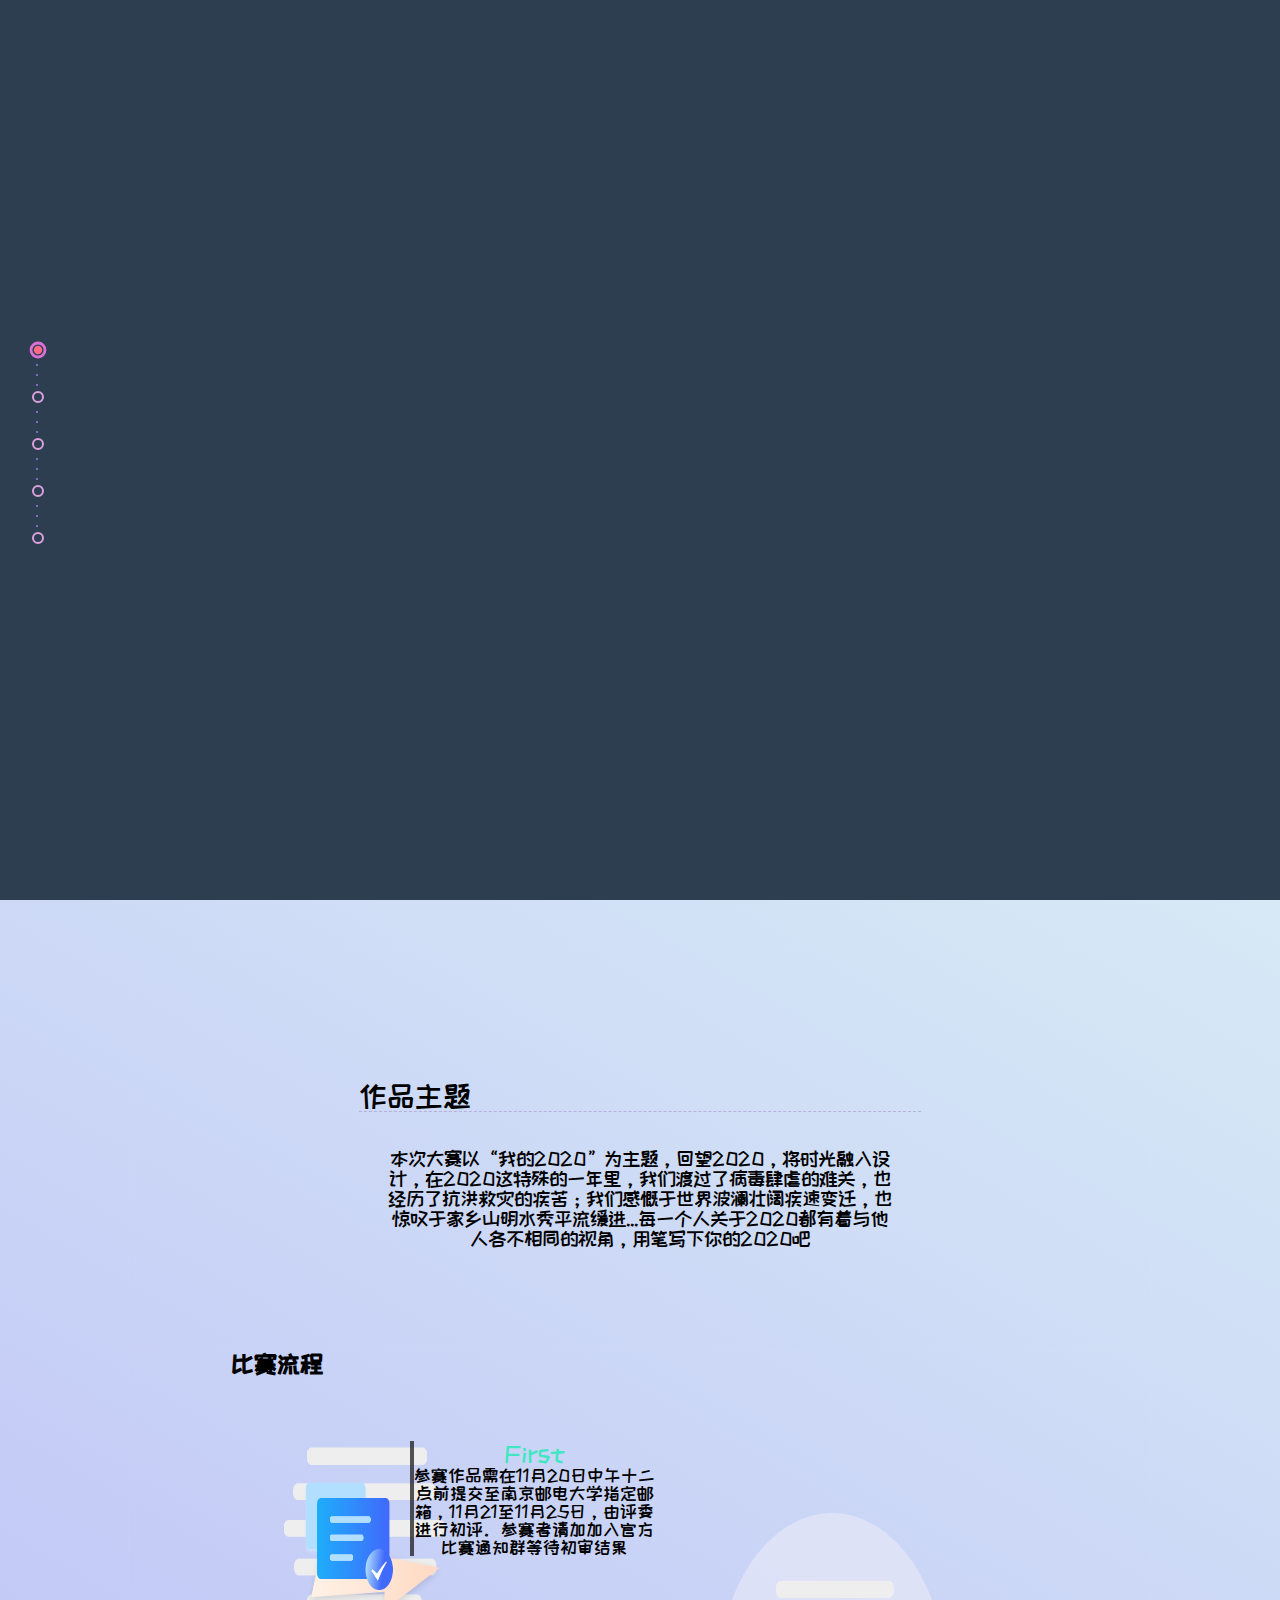
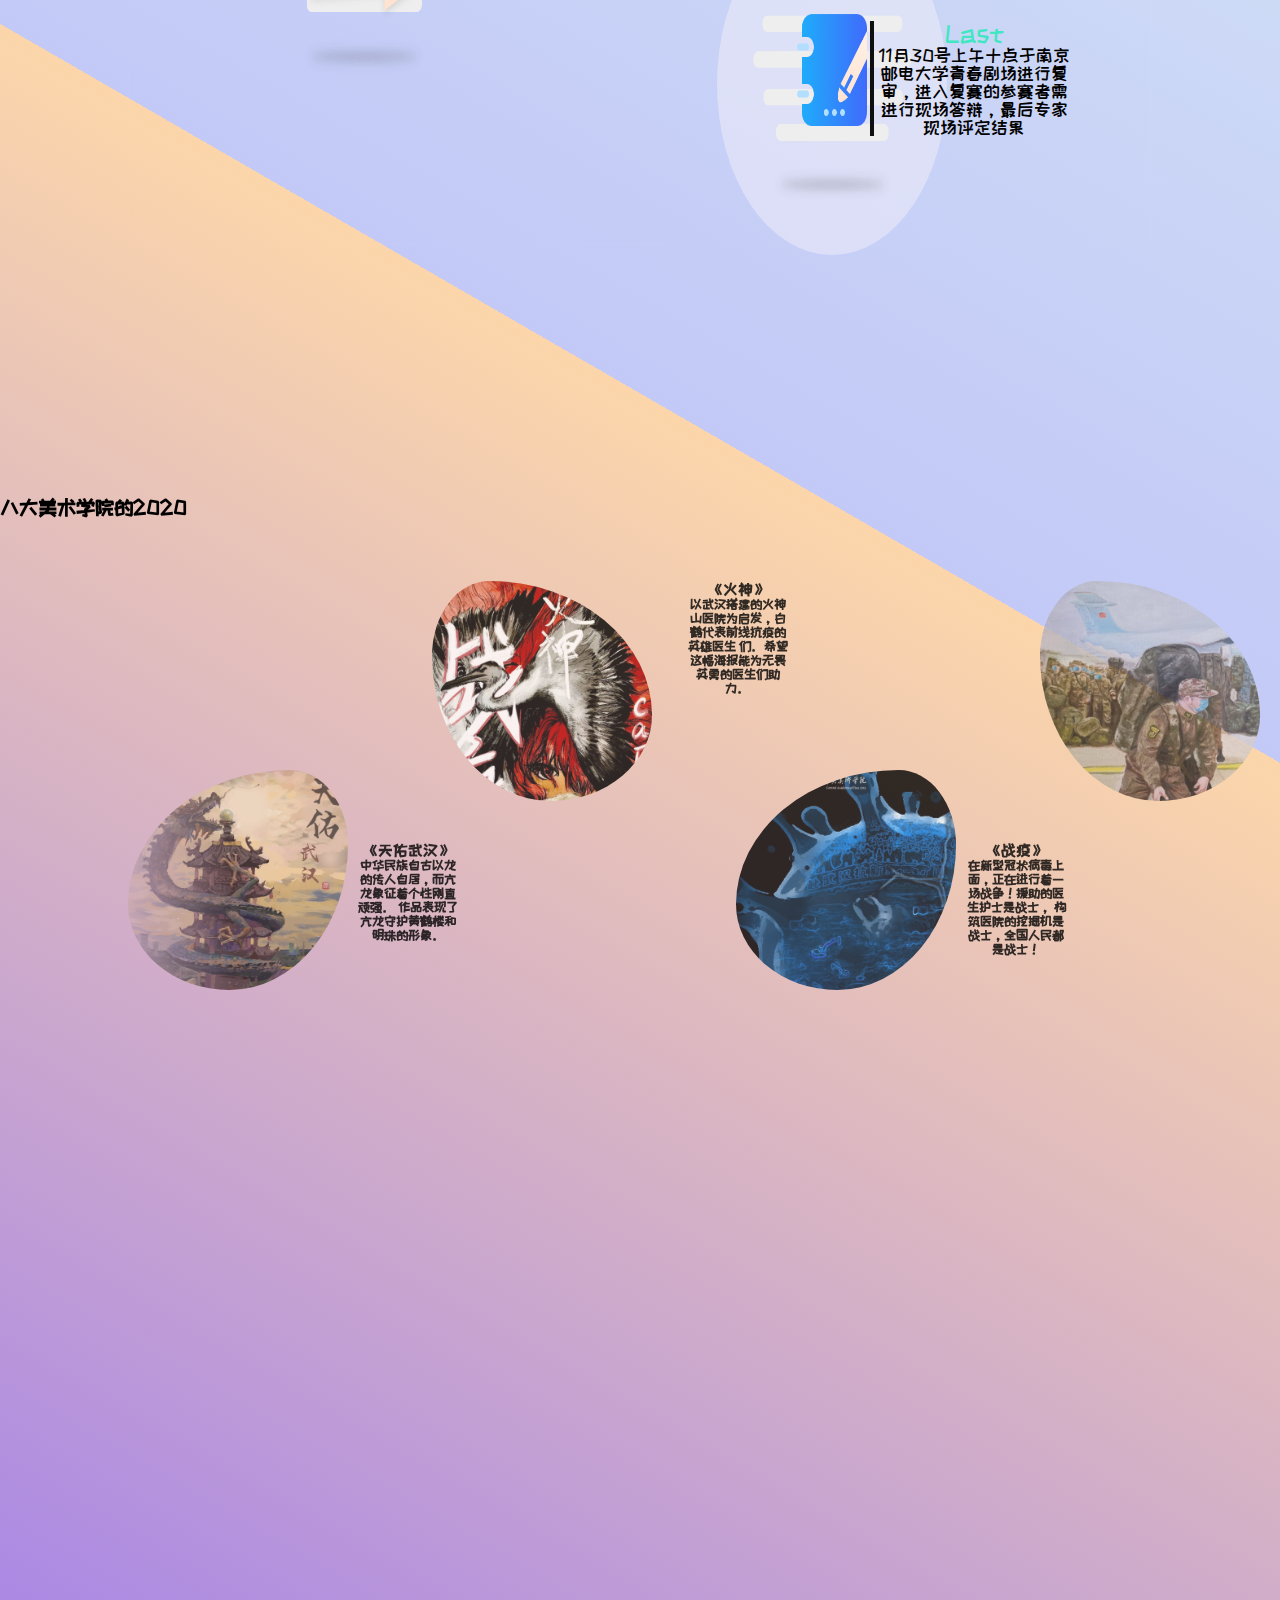
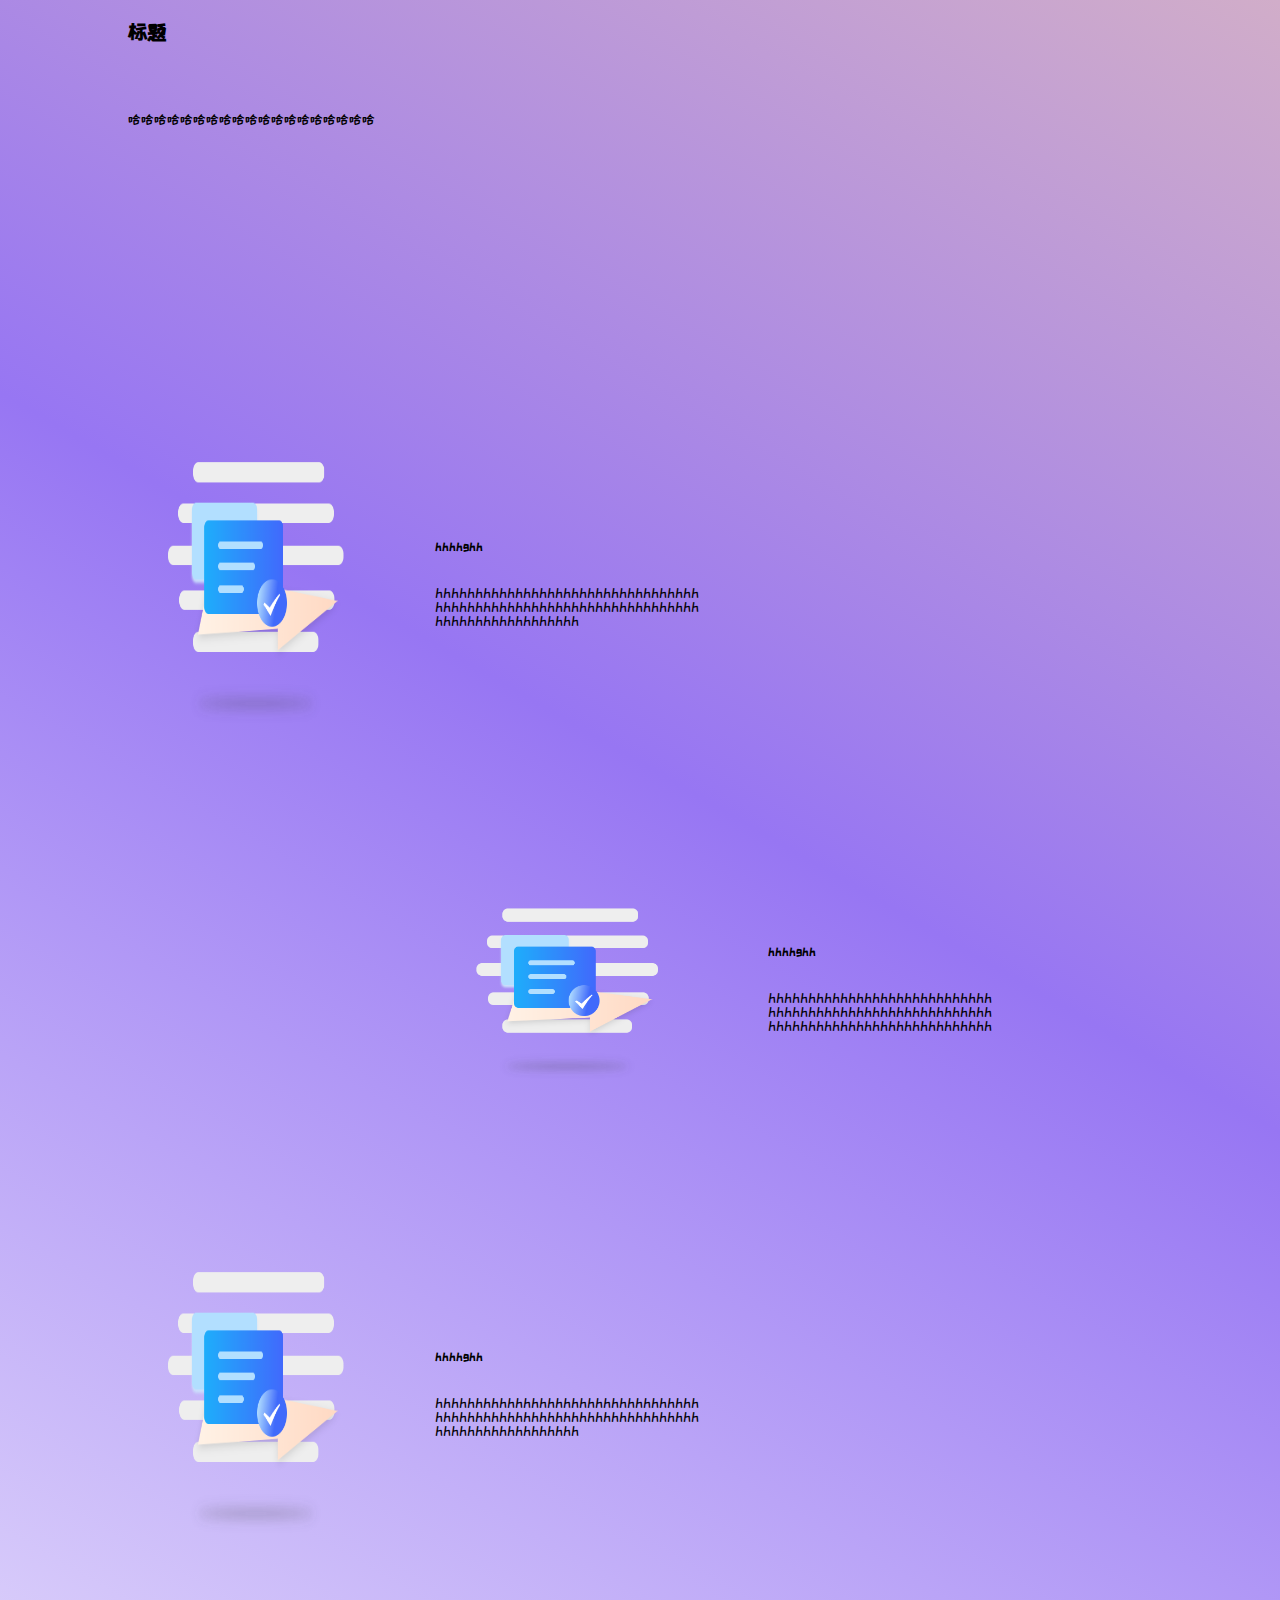
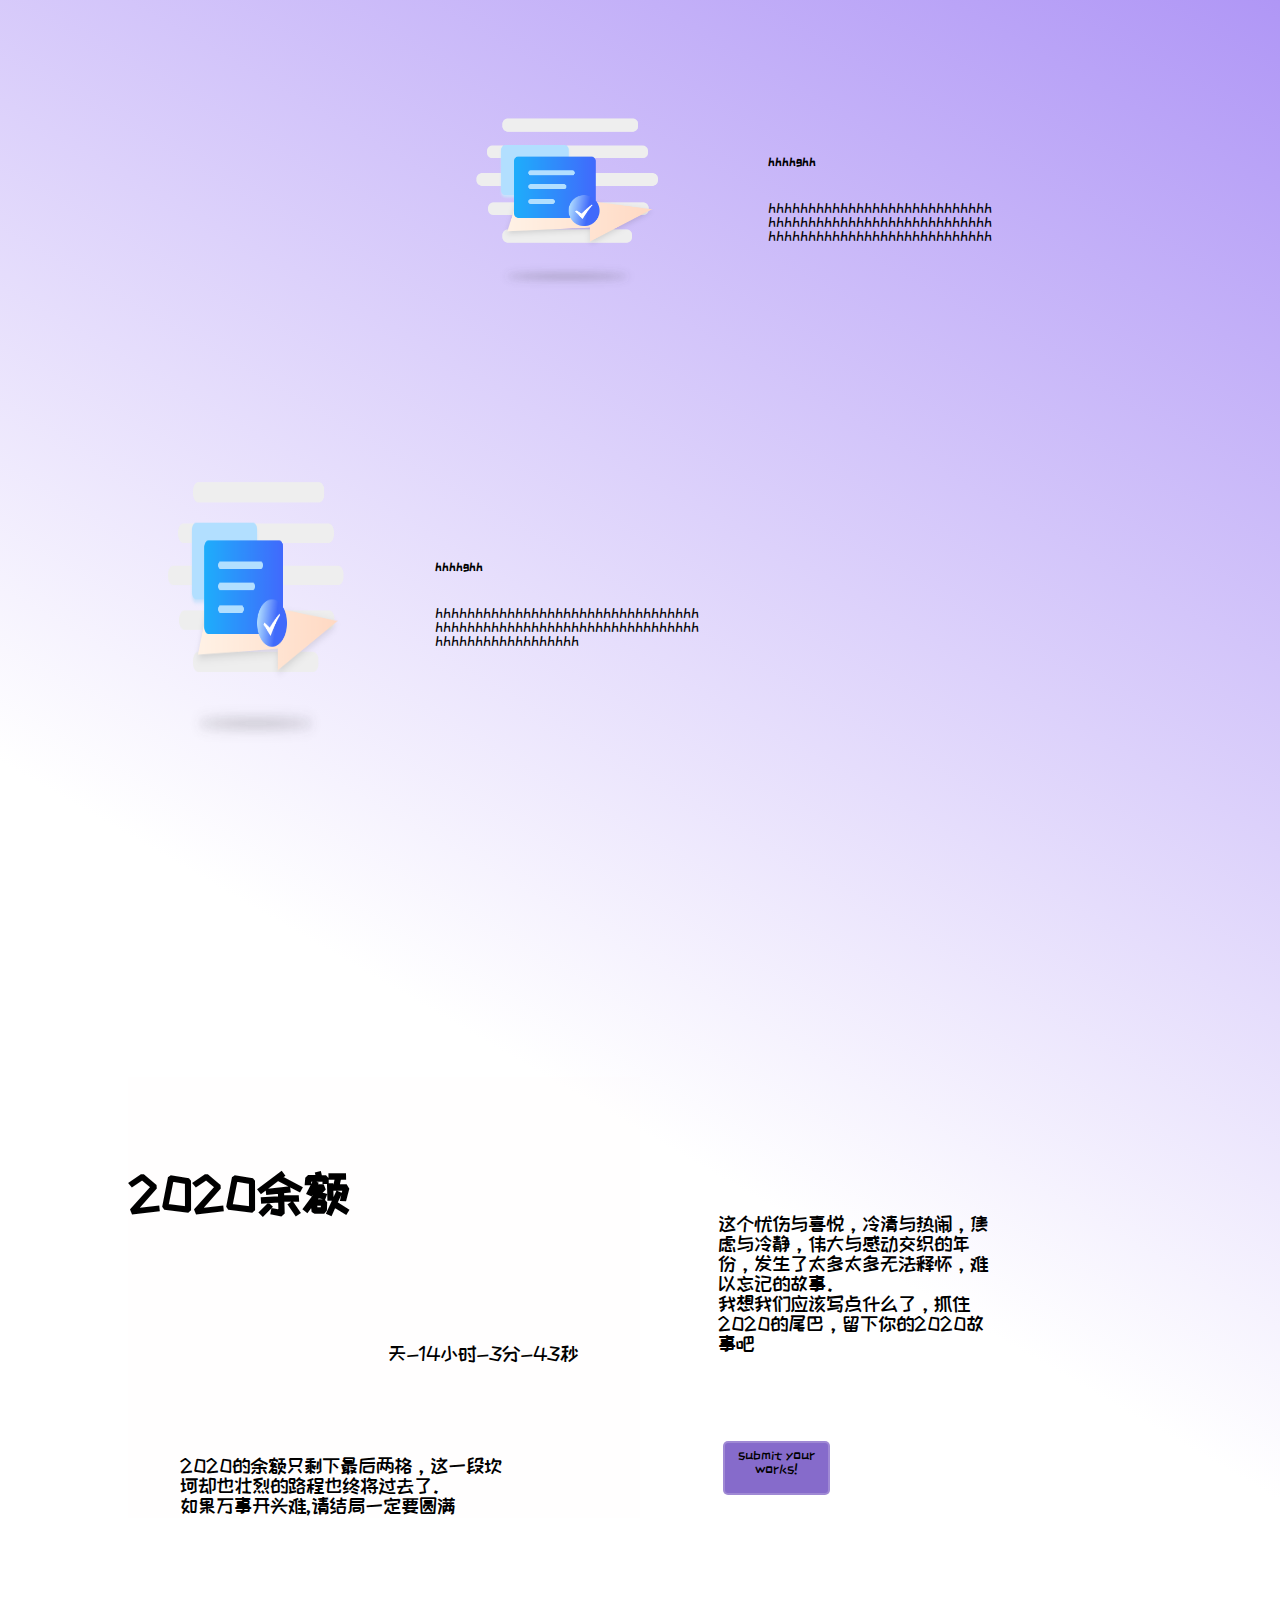
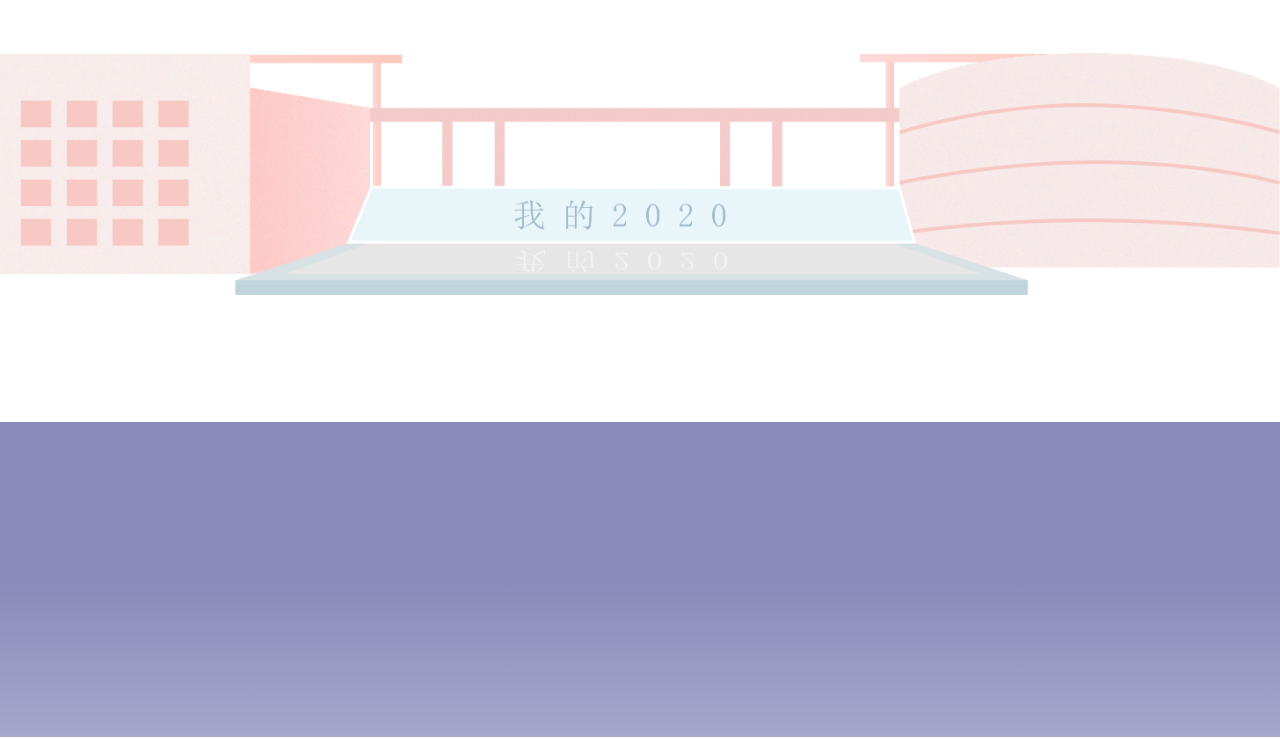
==== commit 4c0b9939: "改变优先级" ====
--- a/index.html
+++ b/index.html
@@ -77,6 +77,7 @@
             <div></div>
           </div>
     </header>
+    
       <div class="header-content">
         <div class="header-leftPart">
             
@@ -121,11 +122,11 @@
            
             <div class="sec-2-text2-1 sec-2-text2-3">
                 <h2>比赛流程</h2>
-                <img src="./images/39.png" alt="">
+                <img src="./images/33.png" alt="">
                 <div><span>First</span><br>参赛作品需在11月20日中午十二点前提交至南京邮电大学指定邮箱，11月21至11月25日，由评委进行初评。参赛者请加加入官方比赛通知群等待初审结果</div>
             </div>
             <div class="sec-2-text2-2 sec-2-text2-3">
-                <img src="./images/40.png" alt="">
+                <img src="./images/21.png" alt="">
                 <div><span>Last</span><br>11月30号上午十点于南京邮电大学青春剧场进行复审，进入复赛的参赛者需进行现场答辩，最后专家现场评定结果</div>
             </div>
         </div>
@@ -133,15 +134,14 @@
 
     <section id="sec-3">
       <div class="title1">
-        <h2>我的2020</h2>
-        <p><span>山川异域，风月同天</span><br>2020注定是不平凡的一年，每一个人都在努力守护我们的这片病毒肆虐的土地上。<br>这世上可能确实没有超级英雄，不过是无数人都在发一份光，然后萤火汇成星河。</p>
+        <h2>八大美术学院的2020</h2>
     </div>
     <div class="phto mask">
         <div class="phto1">                      
         <div class="phtot ">
             <div class="pt1 back1">
                 <div class="ph1"> 
-                   
+                    <h4>《天佑武汉》</h4>
                     <h5>中华民族自古以龙的传人自居，而亢龙象征着个性刚直顽强。
                         作品表现了亢龙守护黄鹤楼和明珠的形象。</h5>
                 </div>
@@ -151,7 +151,7 @@
         <div class="phtot2 ">
             <div class="pt2 back2">
                 <div class="ph2">
-                    <!-- <h4>《火神》</h4> -->
+                    <h4>《火神》</h4>
                     <h5>以武汉搭建的火神山医院为启发，白鹤代表前线抗疫的英雄医生 们。希望这幅海报能为无畏英勇的医生们助力。
 
                     </h5>
@@ -162,7 +162,7 @@
         <div class="phtot ">
             <div class="pt1 back3">
                 <div class="ph1">
-                    <!-- <h4>《战疫》</h4> -->
+                    <h4>《战疫》</h4>
                     <h5>在新型冠状病毒上面，正在进行着一场战争！援助的医生护士是战士，
                         构筑医院的挖掘机是战士，全国人民都是战士！</h5>
                 </div>
@@ -171,7 +171,7 @@
         <div class="phtot2 ">
             <div class="pt2 back4">
                 <div class="ph2">
-                    <!-- <h4>《驰援》</h4> -->
+                    <h4>《驰援》</h4>
                     <h5>造型学院版画系教授</h5>
                 </div>
             </div>
@@ -181,8 +181,8 @@
         <div class="phtot ">
             <div class="pt1 back5">
                 <div class="ph1">
-                    <!-- <h4>《赤胆忠心钟南山》</h4> -->
-                    <!-- <h5>李晓林</h5> -->
+                    <h4>《赤胆忠心钟南山》</h4>
+                    <h5>李晓林</h5>
                     <h5>他眼含泪花，劝导人们加强自我隔离时
                         人们对这个80多岁的耄耋老人生出一种深深的敬意；</h5>
                 </div>
@@ -192,15 +192,15 @@
         <div class="phtot2 ">
             <div class="pt2 back6">
                 <div class="ph2">
-                    <!-- <h4>《等你凯旋》</h4> -->
-                    <!-- <h5> 张佳燕</h5> -->
+                    <h4>《等你凯旋》</h4>
+                    <h5> 张佳燕</h5>
                 </div>
             </div>
         </div>
         <div class="phtot ">
             <div class="pt1 back7">
                 <div class="ph1">
-                    <!-- <h4>《战“疫”一线》</h4> -->
+                    <h4>《战“疫”一线》</h4>
                     <h5>疫情就是命令，防控就是责任</h5>
                 </div>
             </div>
@@ -208,7 +208,7 @@
         <div class="phtot2 ">
             <div class="pt2 back8">
                 <div class="ph2">
-                    <!-- <h4> 中国美术学院</h4> -->
+                    <h4> 中国美术学院</h4>
                     <h5>传承伟大抗疫精神，深植爱与责任担当 </h5>
                 </div>
             </div>
@@ -218,7 +218,7 @@
         <div class="phtot ">
             <div class="pt1 back9">
                 <div class="ph1">
-                    <!-- <h4>中国美术学院</h4> -->
+                    <h4>中国美术学院</h4>
                     <h5>我们看到了魑魅魍魉横行，也看到了神与天使降临。</h5>
                 </div>
 
@@ -228,7 +228,7 @@
         <div class="phtot2 ">
             <div class="pt2 back10">
                 <div class="ph2">
-                  <!-- <h4>清华大学美术学院</h4> -->
+                  <h4>清华大学美术学院</h4>
                   <h5>希望如期而至的不止有春天，还有疫情过后平平安安的你！</h5>
                 </div>
             </div>
@@ -236,7 +236,7 @@
         <div class="phtot ">
             <div class="pt1 back11">
                 <div class="ph1">
-                    <!-- <h4>清华大学美术学院</h4> -->
+                    <h4>清华大学美术学院</h4>
                     <h5>只要春天不死，生命就不死，就会有迎春的花朵年年岁岁开放。</h5>
                 </div>
             </div>
@@ -244,7 +244,7 @@
         <div class="phtot2 ">
             <div class="pt2 back12">
                 <div class="ph2">
-                    <!-- <h4>《医者》</h4> -->
+                    <h4>《医者》</h4>
                     <h5>因为我是医护人员，所以义无反顾。</h5>
                 </div>
             </div>
@@ -254,7 +254,7 @@
         <div class="phtot ">
             <div class="pt1 back13">
                 <div class="ph1">
-                    <!-- <h4>《我们来了！》</h4> -->
+                    <h4>《我们来了！》</h4>
                     <h5>若有战，召必回，战必胜</h5>
                 </div>
             </div>
@@ -263,7 +263,7 @@
         <div class="phtot2 ">
             <div class="pt2 back14">
                 <div class="ph2">
-                   <!-- <h4>《防守》</h4> -->
+                   <h4>《防守》</h4>
                    <h5>
                        虽然行业不同，领域不同，但为了国家默默奉献的你们都是英雄
                    </h5>
@@ -273,7 +273,7 @@
         <div class="phtot ">
             <div class="pt1 back15">
                 <div class="ph1">
-                    <!-- <h4>《明天》</h4> -->
+                    <h4>《明天》</h4>
                     <h5>没有一个冬天不会过去，没有一个春天不会到来。</h5>
                 </div>
             </div>
@@ -281,7 +281,7 @@
         <div class="phtot2 ">
             <div class="pt2 back16">
                 <div class="ph2">
-                    <!-- <h4>《大人物》</h4> -->
+                    <h4>《大人物》</h4>
                     <h5>世上没有从天而降的英雄，只有挺身而出的凡人</h5>
                 </div>
             </div>
@@ -291,7 +291,7 @@
         <div class="phtot ">
             <div class="pt1 back17">
                 <div class="ph1">
-                    <!-- <h4>《战疫情》</h4> -->
+                    <h4>《战疫情》</h4>
                     <h5>万众一心迎挑战 众志成城战疫情</h5>
                 </div>
             </div>
@@ -300,7 +300,7 @@
         <div class="phtot2 ">
             <div class="pt2 back18">
                 <div class="ph2">
-                    <!-- <h4>《众志成城·疫情一线无私奉献》</h4> -->
+                    <h4>《众志成城·疫情一线无私奉献》</h4>
                     <h5>用无私奉献将爱与力量传递</h5>
                 </div>
             </div>
@@ -308,7 +308,7 @@
         <div class="phtot ">
             <div class="pt1 back19">
                 <div class="ph1">
-                    <!-- <h4>《武汉加油》</h4> -->
+                    <h4>《武汉加油》</h4>
                     <h5>山川异域，风月同天</h5>
                 </div>
             </div>
@@ -316,7 +316,7 @@
         <div class="phtot2 ">
             <div class="pt2 back20">
                 <div class="ph2">
-                    <!-- <h4>《抗击新型冠状病毒》</h4> -->
+                    <h4>《抗击新型冠状病毒》</h4>
                     <h5>我们在一起，打赢这一仗</h5>
                 </div>
             </div>
@@ -325,7 +325,7 @@
        <div class="phto6">
         <div class="phtot ">
             <div class="pt1 back1">
-                <!-- <div class="ph1"> <h4>《天佑武汉》</h4> -->
+                <div class="ph1"> <h4>《天佑武汉》</h4>
                     <h5>中华民族自古以龙的传人自居，而亢龙象征着个性刚直顽强。
                         作品表现了亢龙守护黄鹤楼和明珠的形象。</h5>
                 </div>
@@ -335,7 +335,7 @@
         <div class="phtot2 ">
             <div class="pt2 back2">
                 <div class="ph2">
-                    <!-- <h4>《火神》</h4> -->
+                    <h4>《火神》</h4>
                     <h5>以武汉搭建的火神山医院为启发，白鹤代表前线抗疫的英雄医生 们。希望这幅海报能为无畏英勇的医生们助力。
 
                     </h5>
@@ -345,7 +345,7 @@
         <div class="phtot ">
             <div class="pt1 back3">
                 <div class="ph1">
-                    <!-- <h4>《战疫》</h4> -->
+                    <h4>《战疫》</h4>
                     <h5>在新型冠状病毒上面，正在进行着一场战争！援助的医生护士是战士，
                         构筑医院的挖掘机是战士，全国人民都是战士！</h5>
                 </div>
@@ -354,69 +354,70 @@
         <div class="phtot2 ">
             <div class="pt2 back4">
                 <div class="ph2">
-                    <!-- <h4>《驰援》</h4> -->
+                    <h4>《驰援》</h4>
                      <h5>造型学院版画系教授</h5>
                 </div>
             </div>
        </div>
        </div>   
-    
+    </div>
     </section>
     <section id="sec-4">
        
-        <div class="scroll-container">
-            <div class="container-small">
-                <p class="container-small-start"><span>我的2020</span><br>历此坎坷，山河无恙，人间可安</p>
-                <p class="desc-2">地铁在回归拥挤，街道在重返热闹，胡同里的早餐铺子和市中心的歌酒霓虹都在一往如常，我的2020，我们的2020，在重新开始，在重新回归平静。</p>
-                <div class="experience-item experience-item2">
-                    <div class="image-wrap">
-                        <img src="../My-2020/images/41.jpeg">
+            <div class="scroll-container">
+                <div class="container-small">
+                    <h2>标题</h2>
+                    <p class="desc-2">哈哈哈哈哈哈哈哈哈哈哈哈哈哈哈哈哈哈哈</p>
+                    <div class="experience-item experience-item2">
+                        <div class="image-wrap">
+                            <img src="./images/33.png">
+                        </div>
+                        <div >
+                            <h5 class="title-h5">hhhhghh</h5>
+                            <div class="item-text">hhhhhhhhhhhhhhhhhhhhhhhhhhhhhhhhhhhhhhhhhhhhhhhhhhhhhhhhhhhhhhhhhhhhhhhhhhhhhhhhhhhh</div>
+                        </div>
                     </div>
-                    <div >
-                        <h5 class="title-h5">我想站在紫金山顶</h5>
-                        <div class="item-text">俯瞰夜晚的南京城，看灯光渐起，然后大喊一句<span>“2020，加油！”</span></div>
+                    <div class="experience-item experience-item1">
+                        <div class="image-wrap">
+                            <img src="./images/33.png">
+                        </div>
+                        <div class="experience-item-2">
+                            <h5 class="title-h5">hhhhghh</h5>
+                            <div class="item-text">hhhhhhhhhhhhhhhhhhhhhhhhhhhhhhhhhhhhhhhhhhhhhhhhhhhhhhhhhhhhhhhhhhhhhhhhhhhhhhhhhhhh</div>
+                        </div>
                     </div>
-                </div>
-                <div class="experience-item experience-item1">
-                    <div class="image-wrap">
-                        <img src="../My-2020/images/42.jpg">
+                    <div class="experience-item experience-item2">
+                        <div class="image-wrap">
+                            <img src="./images/33.png">
+                        </div>
+                        <div>
+                            <h5 class="title-h5">hhhhghh</h5>
+                            <div class="item-text">hhhhhhhhhhhhhhhhhhhhhhhhhhhhhhhhhhhhhhhhhhhhhhhhhhhhhhhhhhhhhhhhhhhhhhhhhhhhhhhhhhhh</div>
+                        </div>
                     </div>
-                    <div class="experience-item-2">
-                        <h5 class="title-h5">我还要在十月开始的时候</h5>
-                        <div class="item-text">去看一看向日葵，如约而至的花期，更像是迟来的2020的<span>春天</span>，不灭的生机</div>
+                    <div class="experience-item experience-item1">
+                        <div class="image-wrap">
+                            <img src="./images/33.png">
+                        </div>
+                        <div class="experience-item-2">
+                            <h5 class="title-h5">hhhhghh</h5>
+                            <div class="item-text">hhhhhhhhhhhhhhhhhhhhhhhhhhhhhhhhhhhhhhhhhhhhhhhhhhhhhhhhhhhhhhhhhhhhhhhhhhhhhhhhhhhh</div>
+                        </div>
                     </div>
-                </div>
-                <div class="experience-item experience-item2">
-                    <div class="image-wrap">
-                        <img src="../My-2020/images/43.jpg">
+                    <div class="experience-item experience-item2">
+                        <div class="image-wrap">
+                            <img src="./images/33.png">
+                        </div>
+                        <div>
+                            <h5 class="title-h5">hhhhghh</h5>
+                            <div class="item-text">hhhhhhhhhhhhhhhhhhhhhhhhhhhhhhhhhhhhhhhhhhhhhhhhhhhhhhhhhhhhhhhhhhhhhhhhhhhhhhhhhhhh</div>
+                        </div>
                     </div>
-                    <div>
-                        <h5 class="title-h5">再去秦淮河畔走一走</h5>
-                        <div class="item-text">我突然想到了宣传片里的那一句<span>“原来国泰民安就是，车水马龙，人声鼎沸”</span></div>
-                    </div>
-                </div>
-                <div class="experience-item experience-item1">
-                    <div class="image-wrap">
-                        <img src="../My-2020/images/46.jpg">
-                    </div>
-                    <div class="experience-item-2">
-                        <h5 class="title-h5">爬上南邮校园里的小山</h5>
-                        <div class="item-text">坐在掉漆的长椅上晒太阳，原来我的2020除去喧哗，忧郁，忙碌，还有如此安静的一面，凡人的幸福其实很简单，<span>玻璃晴朗，橘子辉煌</span>，就能快乐很久</div>
-                    </div>
-                </div>
-                <div class="experience-item experience-item2">
-                    <div class="image-wrap">
-                        <img src="../My-2020/images/45.jpg">
-                    </div>
-                    <div>
-                        <h5 class="title-h5">这个属于银杏树的季节里</h5>
-                        <div class="item-text">你是否也还有些遗憾，那些发生的2020的事，和丢失在2020的人，也来写一写你的<span>2020</span>吧.</div>
-                    </div>
-                </div>
-            </div>
-        </div>
-        <div class="container-small-end">2020要悄悄溜走了~ ~ ~ ~ ~</div>
-</section>
+                    
+                </div>
+            </div>
+        
+    </section>
     <section id="sec-5"class="sec5">
       <div class="sec-5-box ">
         <div class="sec-5-box-left">
@@ -466,20 +467,7 @@
       </div>
       <img class="school-img" src="./images/我的2020.png">
     </section>
-    <section id="sec-6">
-        <div class="lastpage">
-            <div class="lastpage1"></div>
-            <div class="lastpage2"></div>
-            <div class="lastpage3"></div>
-            <div class="lastpage4"></div>
-            <div class="lastpage5">
-                Copyright © 2020 Sacc. All Rights Reserved.
-               </div>
-            <div class="lastpage6"></div>
-            <div class="world1">zhongzhong</div>
-            <div class="world2">1158338737</div>
-            <div class="world3">征文比赛主办方</div>
-    </section>
+    <section id="sec-6"></section>
   </div>
     <script src="./js/index.js"></script>
     <script src="./js/EasePack.min.js"></script>
--- a/css/index.css
+++ b/css/index.css
@@ -26,7 +26,12 @@
     #ffffff 80%
   ); */
   background-image:linear-gradient(-150deg,#E3FDF5 0%,#9aa5f198 30%,#6e7fffbd 30%,#fcd6aa 30%,#9776f3 ,#ffffff 80%);
-  /* background-image:linear-gradient(-150deg,#E3FDF5 0%,#9aa5f198 30%,#6e7fffbd 30%,#fcd6aa 30%,#9776f3 40%,#ffffff 80%); */
+  /* background-image: linear-gradient(to top, #dbdcd7 0%, #dddcd7 24%, #e2c9cc 30%, #e7627d 46%, #b8235a 59%, hsl(323, 74%, 29%) 71%, #3d1635 84%, #1c1a27 100%); */
+  /* background-image: linear-gradient(-200deg, #E3FDF5 0%,#bdc2e8bd 30%,#8280f0be 42%,#4860eb65 50%,#bdc2e8bd 60%,#E3FDF5 80%,#ffffff 100%); */
+  /* background-image: radial-gradient(circle 248px at center, #16d9e3 0%, #30c7ec 47%, #46aef7 100%);
+  
+ 
+  background-image: linear-gradient(to top, #505285 0%, #585e92 12%, #65689f 25%, #7474b0 37%, #7e7ebb 50%, #8389c7 62%, #9795d4 75%, #a2a1dc 87%, #b5aee4 100%); */
 }
 
 @font-face {
@@ -130,7 +135,7 @@
 
 #large-header {
   position: absolute;
-  /* z-index: 987; */
+  z-index: 0;
 }
 
 .Ztn {
@@ -142,56 +147,49 @@
   display: flex;
   position: fixed;
   left: 90vw;
-  top: 15vh;
+  top: 10vh;
 }
 
 .left {
   position: relative;
-  /* width : 28.5px;
-  height : 84px; */
-  width: 1rem;
-  height: 2rem;
+  width: 28.5px;
+  height: 84px;
   overflow: hidden;
 }
 .leftcircle {
   position: absolute;
   top: 0;
   left: 0;
-  /* width: 63px;
-  height: 63px; */
-  width: 2rem;
-  height: 2rem;
+  width: 63px;
+  height: 63px;
   border: 7.5px solid #2c3e50;
   border-radius: 50%;
   border-bottom-color: #f1c40f;
   border-left-color: #f1c40f;
   transform: rotate(-135deg);
-  transition: transform 0.4s;
+
+  transition: transform 0.5s;
 }
 
 .right {
   position: relative;
-  /* width : 31.5px;
-  height : 88px; */
-  width: 1rem;
-  height: 2rem;
+  width: 31.5px;
+  height: 88px;
   overflow: hidden;
 }
 .rightcircle {
   position: absolute;
   top: 0;
   right: 0;
-  /* width: 63px;
-  height: 63px; */
-  width: 2rem;
-  height: 2rem;
+  width: 63px;
+  height: 63px;
   border: 7.5px solid #2c3e50;
   border-radius: 50%;
   border-top-color: #f1c40f;
   border-right-color: #f1c40f;
   transform: rotate(-135deg);
 
-  transition: transform 0.4s;
+  transition: transform 0.5s;
 }
 
 /* 左侧导航栏模块 */
@@ -378,10 +376,11 @@
   background-image: url(../images/34.PNG);
   background-repeat: no-repeat;
   background-size: cover;
-  background-position-x:20% ;
+  background-position-x: 20%;
 }
 
 .header-rightPart {
+  cursor: pointer;
   float: right;
   width: 15%;
   height: 100%;
@@ -392,12 +391,6 @@
   font-size: 27px;
   font-weight: 200;
   transition: all 1s;
-  text-shadow: 0 0 10px rgba(178, 111, 223, 0.781),0 0 10px rgba(178, 111, 223, 0.781),0 0 10px rgba(178, 111, 223, 0.781),0 0 10px rgba(178, 111, 223, 0.781);
-  /* animation:header-rightPart 1.5s infinite; */
-}
-
-.header-rightPart :hover{
-  color:yellow;
 }
 
 .header-centerPart {
@@ -643,7 +636,6 @@
   /* background-color:rgba(239, 239, 243, 0.5) ; */
   top: 3vh;
   left: 23%;
-  /* z-index: 99; */
   border-radius: 50%;
 }
 .sec-2-text2-1 div {
@@ -653,7 +645,6 @@
   /* background-color: blueviolet; */
   top: 10vh;
   left: 55%;
-  /* z-index: 100; */
   text-align: center;
   font-size: 18px;
   border-left: 4px solid rgba(27, 26, 27, 0.74);
@@ -692,23 +683,6 @@
   -moz-user-select: none;
   -ms-user-select: none;
   user-select: none;
-  /* background-color: chartreuse; */
-  width:30%;
-  height:35vh;
-  left:10%;
-  font-size: 23px;
-  line-height: 4vh;
-}
-.title1 h2{
-  color: yellow;
-  font-size: 20px;
-  margin-bottom: 2vh;
-}
-.title1 span{
-  color:white;
-  font-size: 30px;
-  
-  display: block;
 }
 .phto {
   width: 100vw;
@@ -730,7 +704,6 @@
   transition: 1s;
   position: relative;
   padding-left: 5vw;
-  transition: 1s;
 }
 .phto2 {
   width: 100vw;
@@ -974,138 +947,93 @@
 }
 
 /* 第四页 */
-#sec-4{
-  padding:20vh 0;
-}
-.scroll-container{
-  width:100%;
-  height:100%;
+#sec-4 {
+  padding: 20vh 0;
+}
+.scroll-container {
+  width: 100%;
+  height: 100%;
   /* background-color: #b1f4cf; */
 
   /* background-color: blanchedalmond; */
 }
-.container-small img{
-  width:100%;
-  height:100%;
-}
-.container-small{
-  width:80%;
-  height:100%;
+.container-small img {
+  width: 100%;
+  height: 100%;
+}
+.container-small {
+  width: 80%;
+  height: 100%;
   margin: 0 auto;
-  font-size: 20px;
-}
-.container-small span{
-  color:yellow;
-  font-size: 23px;
-}
-.container-small h2{
-  width:100%;
-  height:10vh;
+}
+.container-small h2 {
+  width: 100%;
+  height: 10vh;
   /* background-color: rgb(126, 160, 95); */
   margin: 0 auto;
 }
 
-.experience-item h5{
+.experience-item h5 {
   /* background-color: crimson; */
-  width:30%;
-  height:5vh;
-}
-.item-text{
-  width:50%;
- height:auto;
-  word-wrap:break-word;
-  word-break:break-all;
+  width: 30%;
+  height: 5vh;
+}
+.item-text {
+  width: 40%;
+  height: auto;
+  word-wrap: break-word;
+  word-break: break-all;
   overflow: hidden;
   /* background-color: #000; */
-
-}
-.desc-2{
-  width:50%;
-  height:20vh;
+}
+.desc-2 {
+  width: 100%;
+  height: 30vh;
   /* background-color: cadetblue; */
-  margin-left: 10%;
-  margin-top: 5vh;
-  font-size: 22px;
-}
-.container-small-start{
-  font-size: 30px;
-  color:ghostwhite;
- line-height: 8vh;
-
-}
-.experience-item{
-  /* width:100%;
-  height:40vh;  */
+  margin: 0 auto;
+}
+.experience-item {
+  width: 100%;
+  height: 45vh;
   /* margin:0 auto; */
   display: flex;
-/* border-radius: 50%; */
-   align-items: center;     /* 垂直居中 */
-}
-.experience-item1{
+  /* background-color: yellow; */
+  /*justify-content: center; /* 水平居中 */
+  align-items: center; /* 垂直居中 */
+}
+.experience-item1 {
   /* padding-left: 40%; */
   /* background-color: yellowgreen; */
-  width:70%;
-  height:40vh;
-  float:right;
-  /* border-radius: 50%; */
-
-  
-}
-.experience-item2{
-  width:100%;
-  height: 40vh;
-}
-.experience-item1 .item-text{
-  width:70%;
+  width: 70%;
+  float: right;
+}
+.experience-item1 .item-text {
+  width: 60%;
 }
 /* .experience-item1 .image-wrap,.experience-item2{
   float:right;
 } */
-.experience-item-2{
-  width:50%;
-  /* height: 40vh; */
-  /* height:40px; */
-  /* height:43vh; */
+.experience-item-2 {
+  width: 30%;
   /* background-color: #b1f4cf; */
-  /* position: absolute;
-right:10%; */
-/* border-radius: 50%; */
-}
-  /* margin-right: 1vh;**/
-
-.experience-item2 .image-wrap{
-  width:30%;
-  height:100%;
+  position: absolute;
+  right: 10%;
+}
+/* margin-right: 1vh;**/
+
+.experience-item2 .image-wrap {
+  width: 25%;
+  height: 100%;
   /* background-color: cornflowerblue; */
-  float:left; 
-   margin-right: 5%;
+  float: left;
+  margin-right: 5%;
   /* border-radius: 50%; */
-  /* border-radius: 50%; */
-}  
-
-.experience-item1 .image-wrap{
+}
+
+.experience-item1 .image-wrap {
   /* background-color: #b1f4cf; */
-  width:42%;
-  height:95%;
-  /* border-radius: 50%; */
-  
-}
-.experience-item img{
-  width:80%;
-  height:100%;
-  border-radius: 50%;
-  border:2px solid rgb(220, 221, 160);
-}
-.container-small-end{
-  width:40%;
-  height:10vh;
-  margin-left: 50%;
-  text-align: center;
-  font-size: 25px;
-  color: rgba(220, 247, 99, 0.932);
-  border-bottom:4px solid rgba(25, 26, 25, 0.952);
-}
-
+  width: 37%;
+}
 
 /* 第五页 */
 .sec5 {
@@ -1201,16 +1129,17 @@
   font-size: 20px;
 }
 .submit-work {
+  font-size: 1em;
   cursor: pointer;
-  width: 22%;
+  padding: 1%;
+  width: 21%;
   height: 6vh;
   background-color: rgba(50, 4, 167, 0.589);
-  margin-top: 10vh;
-  margin-left: 15%;
-  display: flex;
+  top: 20%;
+  left: 16%;
+  position: relative;
   text-align: center;
-  align-items: center;
-
+  z-index: 10;
   border: 2px solid rgba(250, 245, 245, 0.219);
   border-radius: 5px;
 }
@@ -1219,157 +1148,3 @@
   margin-top: -6vh;
   opacity: 0.4;
 }
-.lastpage{
-  width: 100vw;
-  height: 40vh;
-  position: relative;
-  background-color: black;
-  display: flex;
-  
-}
-.lastpage1{
-width: 40vw;
-height: 20vh;
-/* border: aqua 2px solid; */
-top: 8%;
-left: 33%;
-background-image: url("../images/MY2020.PNG");
-background-repeat: no-repeat;
-background-position: center;
-position: relative;
-cursor: pointer;
-border-bottom: 1.5px solid white;
-}
-.lastpage2{
-  width: 5vw;
-  height: 10vh;
-  /* border: tomato 2px solid; */
-  position: absolute;
-  top: 4vh;
-  right: 6vw;
-  background-image: url("../images/weixin.png");
-  background-repeat: no-repeat;
-  background-position: center;
-  background-size: 100% 100%;
-  opacity: 0.8;
-  
-  
-}
-.lastpage3{
-  width: 5vw;
-  height: 10vh;
-  /* border: tomato 2px solid; */
-  position: absolute;
-  top: 16vh;
-  right: 6vw;
-  background-image: url("../images/QQ.png");
-  background-repeat: no-repeat;
-  background-position: center;
-  background-size: 100% 100%;
-  opacity: 0.8;
-}
-.lastpage4{
-  width: 5vw;
-  height: 10vh;
-  /* border: tomato 2px solid; */
-  position: absolute;
-  top: 28vh;
-  right: 6vw;
-  background-image: url("../images/contactman.png");
-  background-repeat: no-repeat;
-  background-position: center;
-  background-size: 100% 100%;
-  opacity: 0.8;
-}
-.lastpage5{
-width: 30vw;
-height: 10vh;
-/* border: aqua 2px solid; */
-top: 60%;
-left: -2%;
-position: relative;
-font-size: 1rem;
-  color: white;
-  text-align: center;
-  line-height: 10vh;
-  font-family: 微软雅黑;
-}
-.lastpage6{
-width: 20vw;
-height: 30vh;
-/* border: aqua 2px solid; */
-top: 4vh;
-left: 3vw;
-position: absolute;
-background-image: url("../images/404.png");
-  background-repeat: no-repeat;
-  background-position: center;
-  background-size: 100% 100%;
-}
-.lastpage6::before{
-  content: '';
-position: absolute;
-top:0;
-left: 0;
-width: 100%;
-height: 100%;
-  background-color: #1abc9c;
-  transform: scaleY(0);
-transform-origin: top;
-transition: transform   0.5s;
-}
-.lastpage6:hover::before{
-  content: '';
-transform: scaleY(1);
-transform-origin: bottom;
-transition: transform 0.5s; 
-}
-.lastpage6:hover{
- 
-transition: 0.5s;
-
-}
-.lastpage2:hover,.lastpage3:hover,.lastpage4:hover{
-  background-color:#ecf0f1;
-  cursor: pointer;
-  opacity: 1;
-}
-.world1{
-  width: 14vw;
-  height: 10vh;
-  /* border: tomato 2px solid; */
-  position: absolute;
-  top: 4vh;
-  right: 10vw;
-  opacity: 0.8;
-  font-size: 1rem;
-  color: white;
-  text-align: center;
-  line-height: 10vh;
-}
-.world2{
-  width: 14vw;
-  height: 10vh;
-  /* border: tomato 2px solid; */
-  position: absolute;
-  top: 16vh;
-  right: 10vw;
-  opacity: 0.8;
-  font-size: 1rem;
-  color: white;
-  text-align: center;
-  line-height: 10vh;
-}
-.world3{
-  width: 14vw;
-  height: 10vh;
-  /* border: tomato 2px solid; */
-  position: absolute;
-  top: 28vh;
-  right: 10vw;
-  opacity: 0.8;
-  font-size: 1rem;
-  color: white;
-  text-align: center;
-  line-height: 10vh;
-}
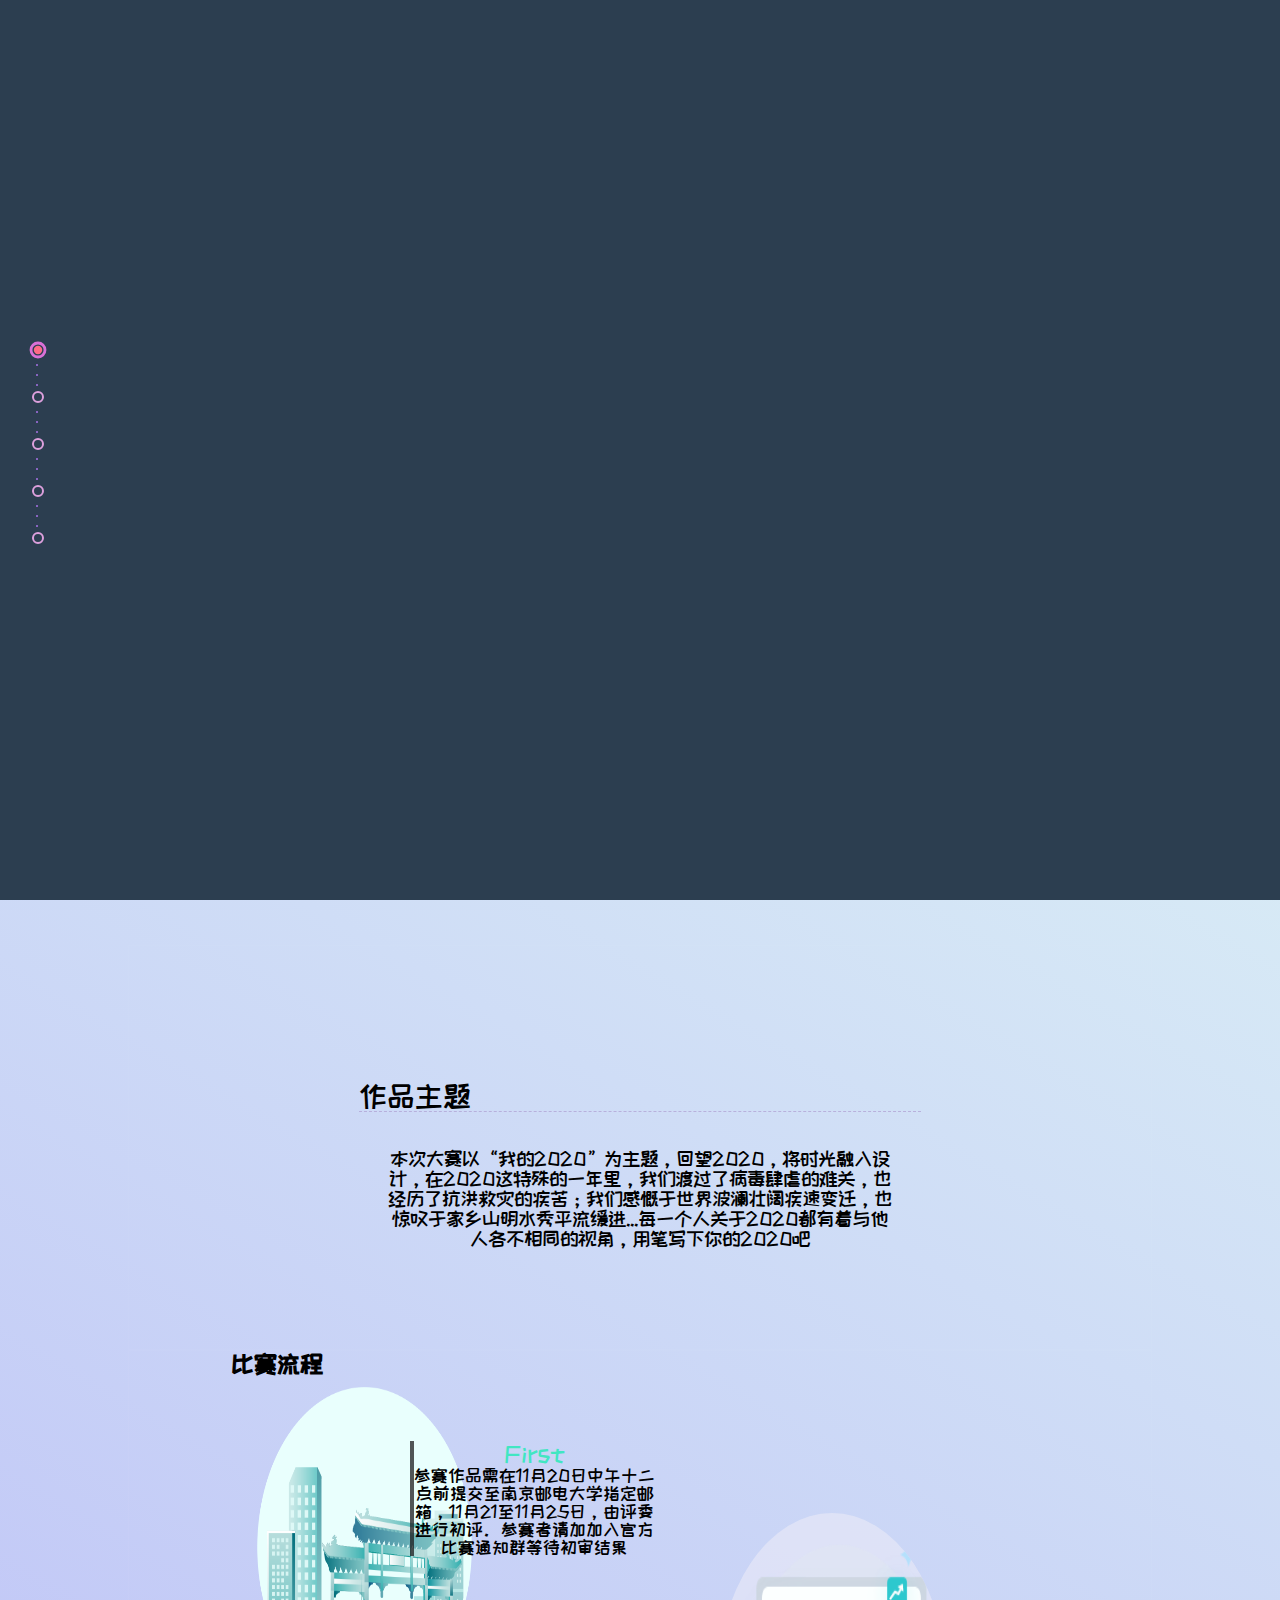
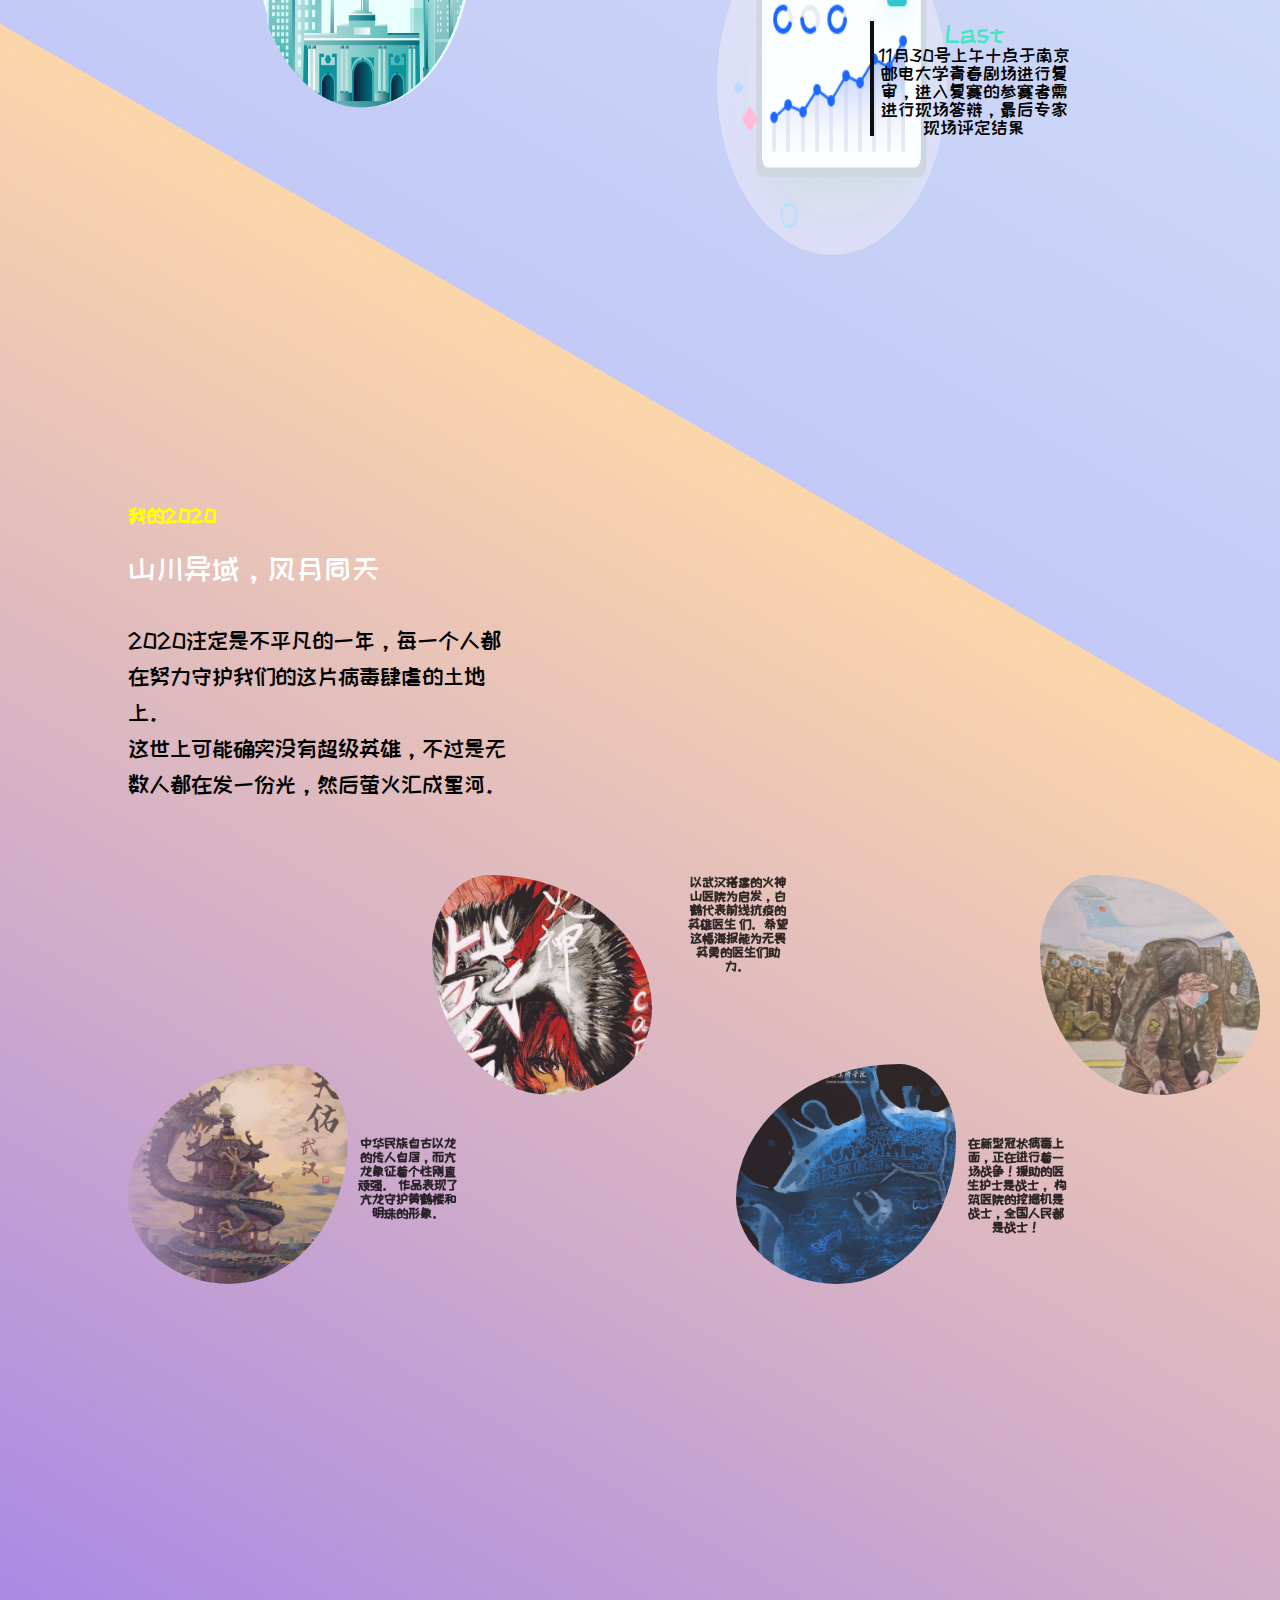
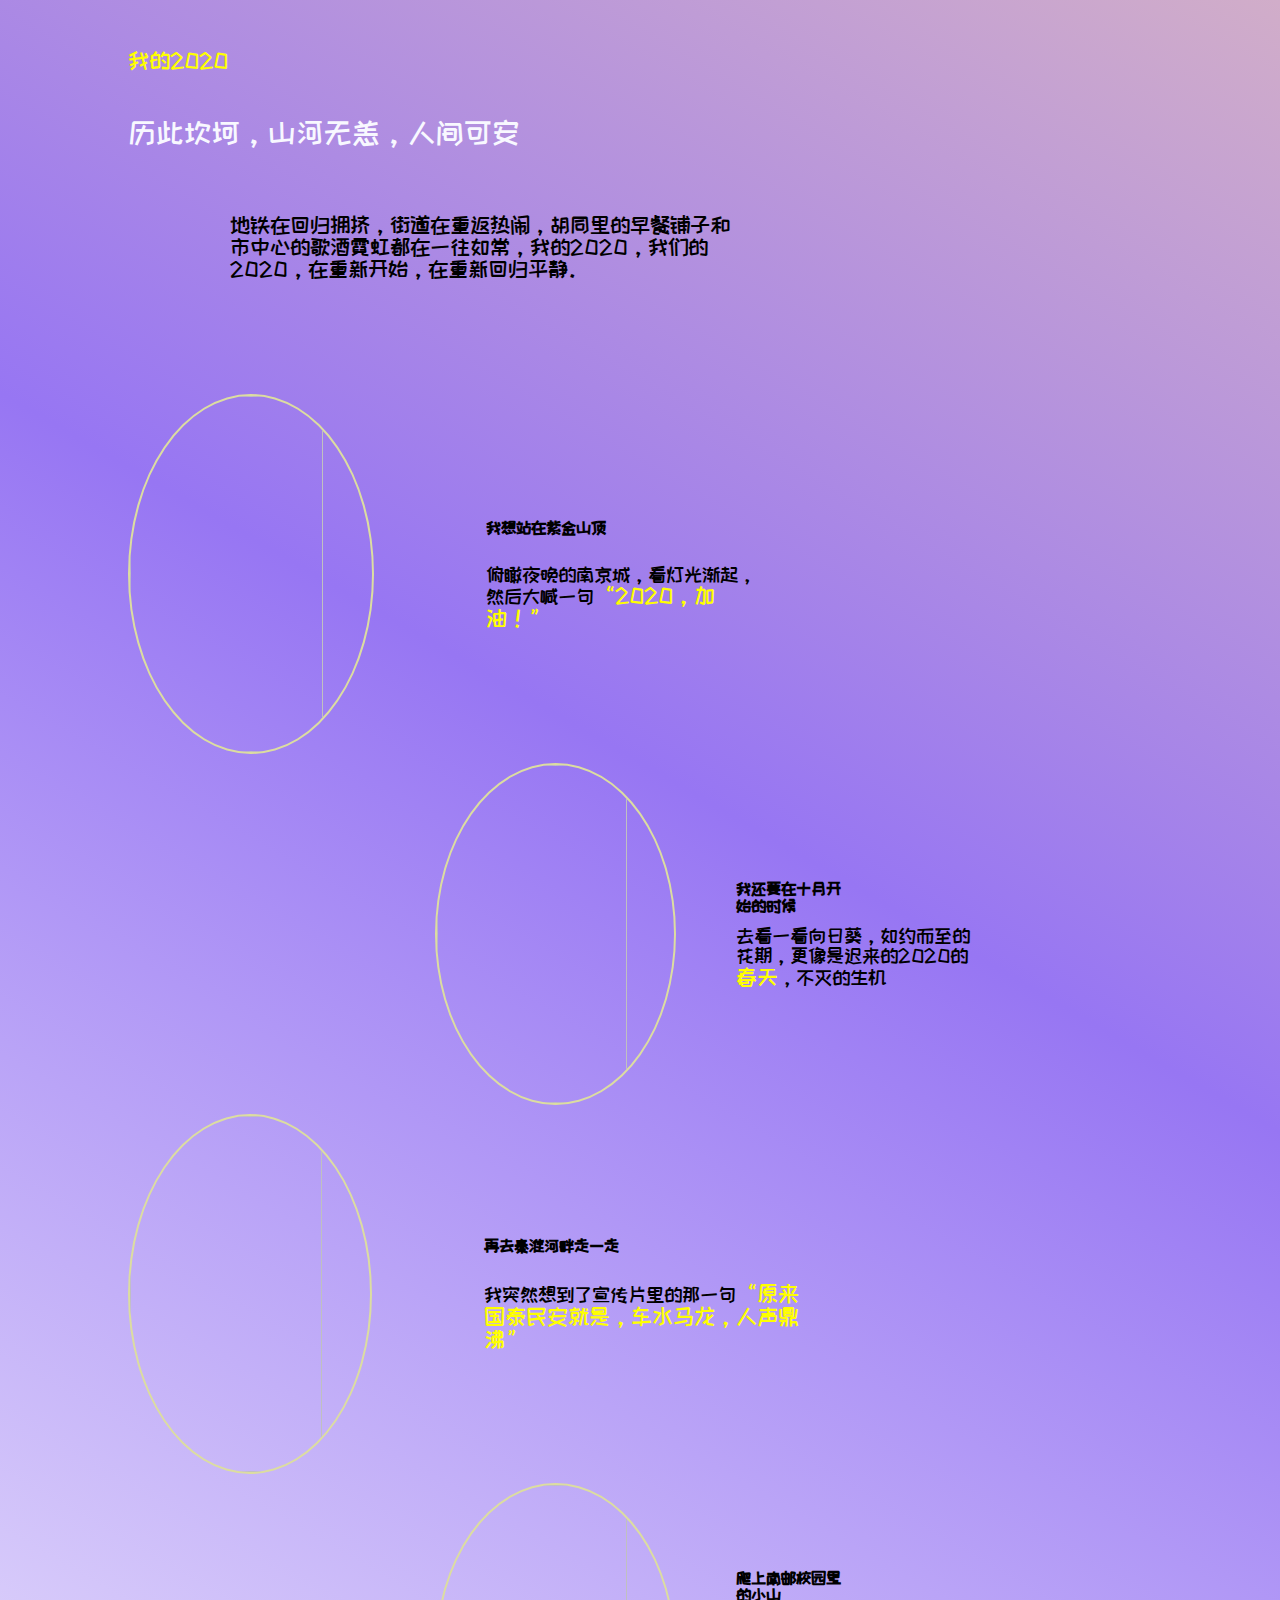
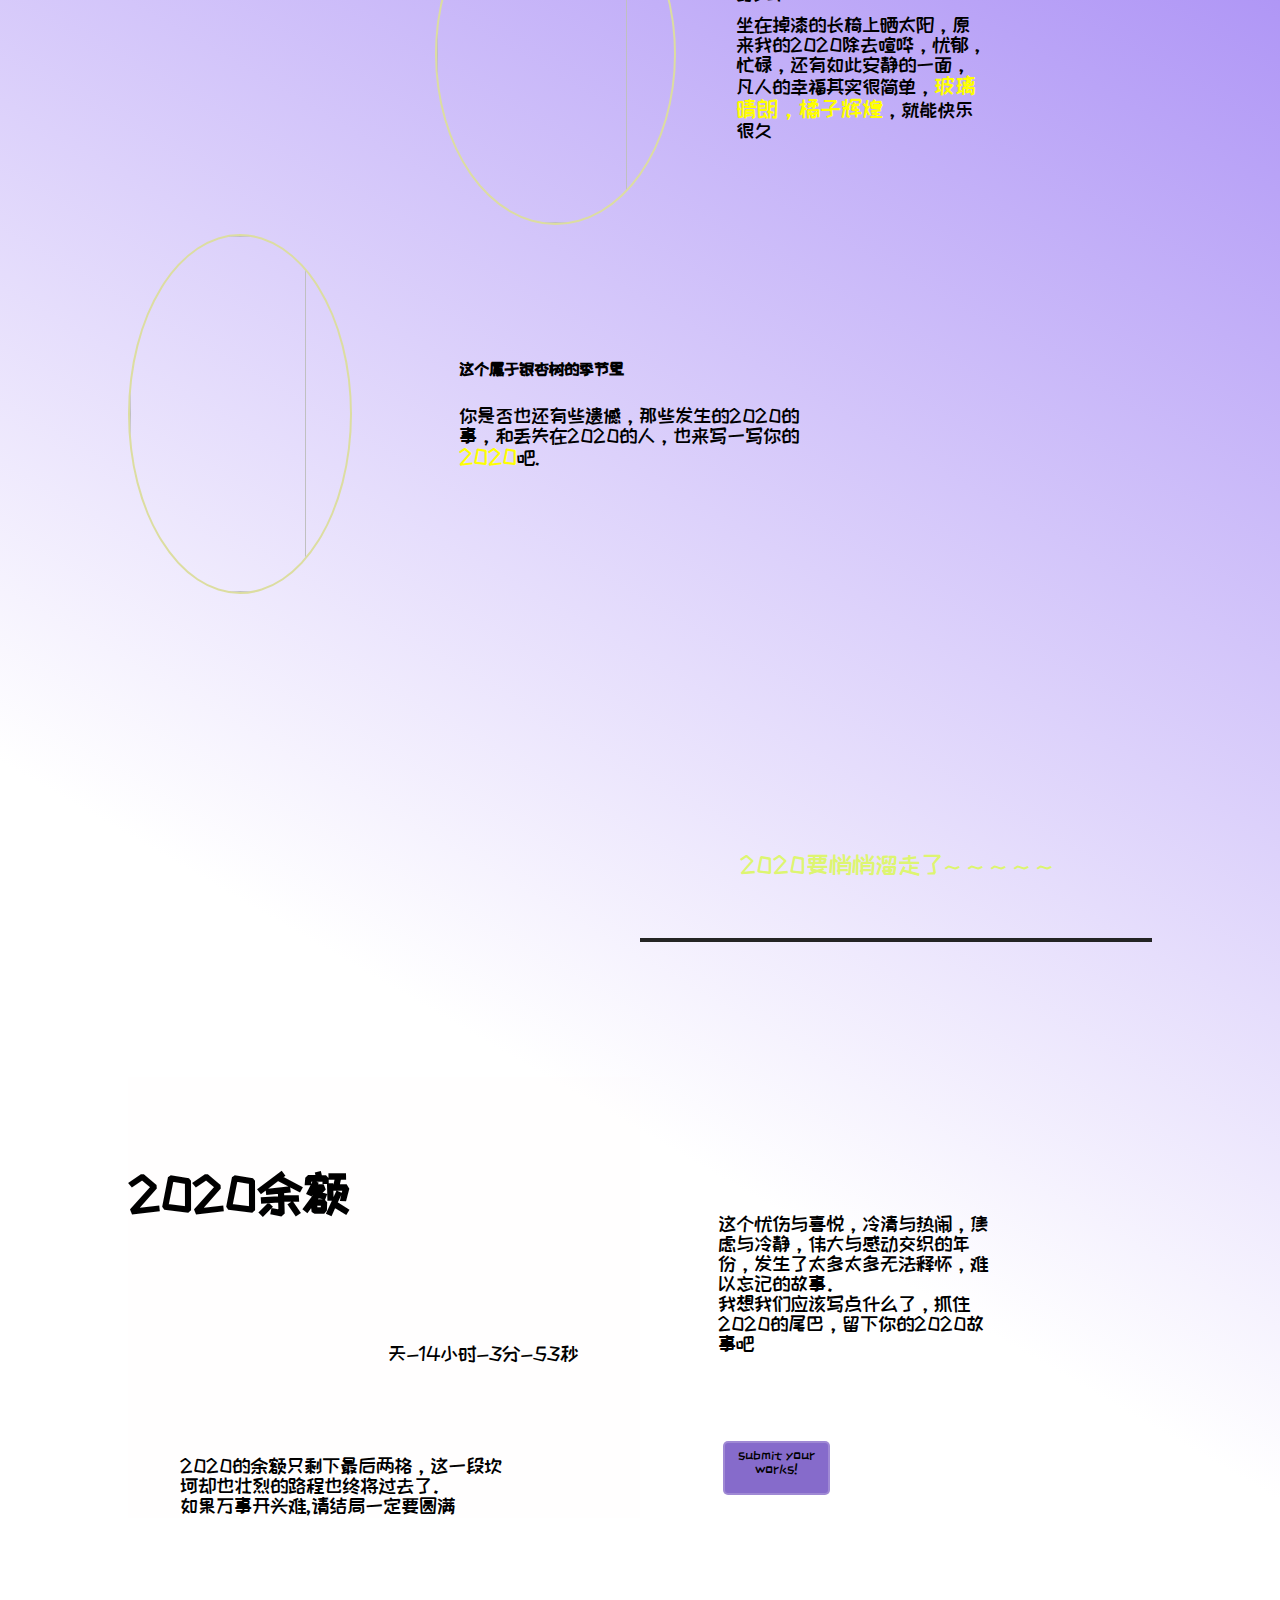
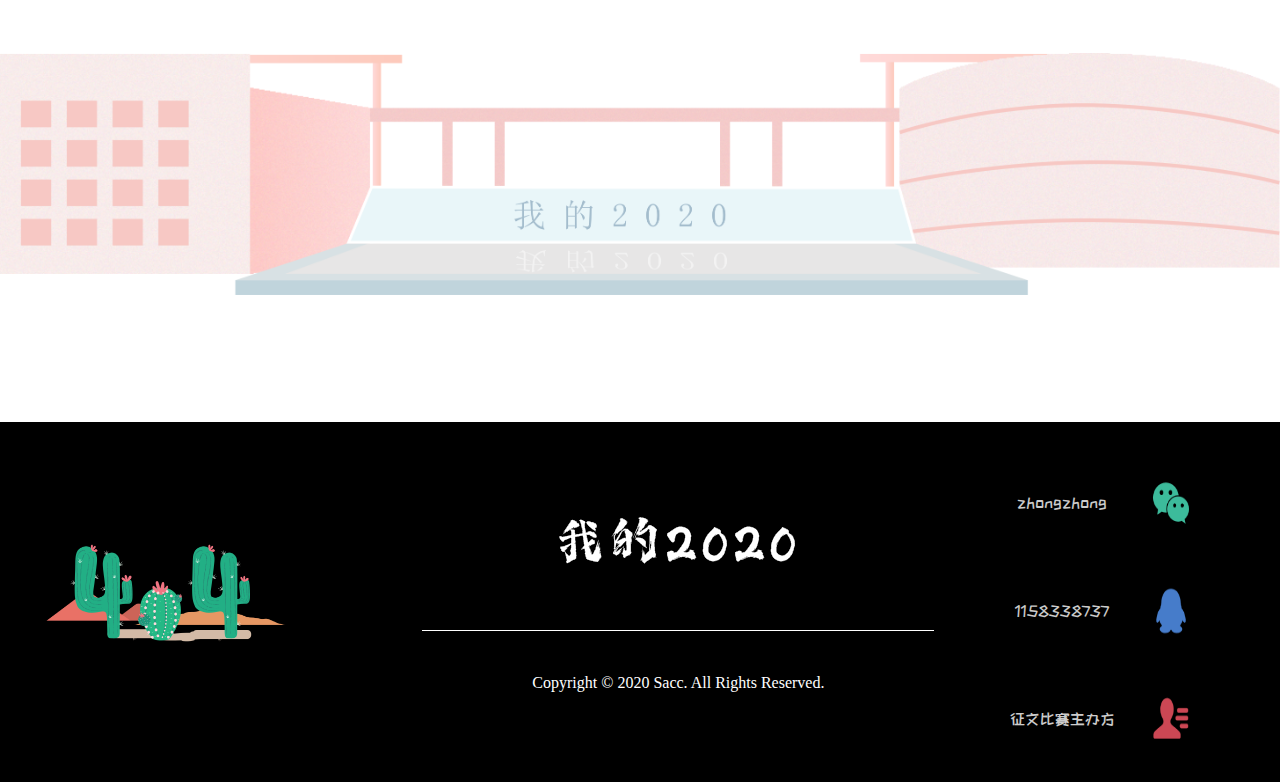
==== commit 91664c82: "123" ====
--- a/index.html
+++ b/index.html
@@ -122,11 +122,11 @@
            
             <div class="sec-2-text2-1 sec-2-text2-3">
                 <h2>比赛流程</h2>
-                <img src="./images/33.png" alt="">
+                <img src="./images/39.png" alt="">
                 <div><span>First</span><br>参赛作品需在11月20日中午十二点前提交至南京邮电大学指定邮箱，11月21至11月25日，由评委进行初评。参赛者请加加入官方比赛通知群等待初审结果</div>
             </div>
             <div class="sec-2-text2-2 sec-2-text2-3">
-                <img src="./images/21.png" alt="">
+                <img src="./images/40.png" alt="">
                 <div><span>Last</span><br>11月30号上午十点于南京邮电大学青春剧场进行复审，进入复赛的参赛者需进行现场答辩，最后专家现场评定结果</div>
             </div>
         </div>
@@ -134,14 +134,15 @@
 
     <section id="sec-3">
       <div class="title1">
-        <h2>八大美术学院的2020</h2>
+        <h2>我的2020</h2>
+        <p><span>山川异域，风月同天</span><br>2020注定是不平凡的一年，每一个人都在努力守护我们的这片病毒肆虐的土地上。<br>这世上可能确实没有超级英雄，不过是无数人都在发一份光，然后萤火汇成星河。</p>
     </div>
     <div class="phto mask">
         <div class="phto1">                      
         <div class="phtot ">
             <div class="pt1 back1">
                 <div class="ph1"> 
-                    <h4>《天佑武汉》</h4>
+                   
                     <h5>中华民族自古以龙的传人自居，而亢龙象征着个性刚直顽强。
                         作品表现了亢龙守护黄鹤楼和明珠的形象。</h5>
                 </div>
@@ -151,7 +152,7 @@
         <div class="phtot2 ">
             <div class="pt2 back2">
                 <div class="ph2">
-                    <h4>《火神》</h4>
+                    <!-- <h4>《火神》</h4> -->
                     <h5>以武汉搭建的火神山医院为启发，白鹤代表前线抗疫的英雄医生 们。希望这幅海报能为无畏英勇的医生们助力。
 
                     </h5>
@@ -162,7 +163,7 @@
         <div class="phtot ">
             <div class="pt1 back3">
                 <div class="ph1">
-                    <h4>《战疫》</h4>
+                    <!-- <h4>《战疫》</h4> -->
                     <h5>在新型冠状病毒上面，正在进行着一场战争！援助的医生护士是战士，
                         构筑医院的挖掘机是战士，全国人民都是战士！</h5>
                 </div>
@@ -171,7 +172,7 @@
         <div class="phtot2 ">
             <div class="pt2 back4">
                 <div class="ph2">
-                    <h4>《驰援》</h4>
+                    <!-- <h4>《驰援》</h4> -->
                     <h5>造型学院版画系教授</h5>
                 </div>
             </div>
@@ -181,8 +182,8 @@
         <div class="phtot ">
             <div class="pt1 back5">
                 <div class="ph1">
-                    <h4>《赤胆忠心钟南山》</h4>
-                    <h5>李晓林</h5>
+                    <!-- <h4>《赤胆忠心钟南山》</h4> -->
+                    <!-- <h5>李晓林</h5> -->
                     <h5>他眼含泪花，劝导人们加强自我隔离时
                         人们对这个80多岁的耄耋老人生出一种深深的敬意；</h5>
                 </div>
@@ -192,15 +193,15 @@
         <div class="phtot2 ">
             <div class="pt2 back6">
                 <div class="ph2">
-                    <h4>《等你凯旋》</h4>
-                    <h5> 张佳燕</h5>
+                    <!-- <h4>《等你凯旋》</h4> -->
+                    <!-- <h5> 张佳燕</h5> -->
                 </div>
             </div>
         </div>
         <div class="phtot ">
             <div class="pt1 back7">
                 <div class="ph1">
-                    <h4>《战“疫”一线》</h4>
+                    <!-- <h4>《战“疫”一线》</h4> -->
                     <h5>疫情就是命令，防控就是责任</h5>
                 </div>
             </div>
@@ -208,7 +209,7 @@
         <div class="phtot2 ">
             <div class="pt2 back8">
                 <div class="ph2">
-                    <h4> 中国美术学院</h4>
+                    <!-- <h4> 中国美术学院</h4> -->
                     <h5>传承伟大抗疫精神，深植爱与责任担当 </h5>
                 </div>
             </div>
@@ -218,7 +219,7 @@
         <div class="phtot ">
             <div class="pt1 back9">
                 <div class="ph1">
-                    <h4>中国美术学院</h4>
+                    <!-- <h4>中国美术学院</h4> -->
                     <h5>我们看到了魑魅魍魉横行，也看到了神与天使降临。</h5>
                 </div>
 
@@ -228,7 +229,7 @@
         <div class="phtot2 ">
             <div class="pt2 back10">
                 <div class="ph2">
-                  <h4>清华大学美术学院</h4>
+                  <!-- <h4>清华大学美术学院</h4> -->
                   <h5>希望如期而至的不止有春天，还有疫情过后平平安安的你！</h5>
                 </div>
             </div>
@@ -236,7 +237,7 @@
         <div class="phtot ">
             <div class="pt1 back11">
                 <div class="ph1">
-                    <h4>清华大学美术学院</h4>
+                    <!-- <h4>清华大学美术学院</h4> -->
                     <h5>只要春天不死，生命就不死，就会有迎春的花朵年年岁岁开放。</h5>
                 </div>
             </div>
@@ -244,7 +245,7 @@
         <div class="phtot2 ">
             <div class="pt2 back12">
                 <div class="ph2">
-                    <h4>《医者》</h4>
+                    <!-- <h4>《医者》</h4> -->
                     <h5>因为我是医护人员，所以义无反顾。</h5>
                 </div>
             </div>
@@ -254,7 +255,7 @@
         <div class="phtot ">
             <div class="pt1 back13">
                 <div class="ph1">
-                    <h4>《我们来了！》</h4>
+                    <!-- <h4>《我们来了！》</h4> -->
                     <h5>若有战，召必回，战必胜</h5>
                 </div>
             </div>
@@ -263,7 +264,7 @@
         <div class="phtot2 ">
             <div class="pt2 back14">
                 <div class="ph2">
-                   <h4>《防守》</h4>
+                   <!-- <h4>《防守》</h4> -->
                    <h5>
                        虽然行业不同，领域不同，但为了国家默默奉献的你们都是英雄
                    </h5>
@@ -273,7 +274,7 @@
         <div class="phtot ">
             <div class="pt1 back15">
                 <div class="ph1">
-                    <h4>《明天》</h4>
+                    <!-- <h4>《明天》</h4> -->
                     <h5>没有一个冬天不会过去，没有一个春天不会到来。</h5>
                 </div>
             </div>
@@ -281,7 +282,7 @@
         <div class="phtot2 ">
             <div class="pt2 back16">
                 <div class="ph2">
-                    <h4>《大人物》</h4>
+                    <!-- <h4>《大人物》</h4> -->
                     <h5>世上没有从天而降的英雄，只有挺身而出的凡人</h5>
                 </div>
             </div>
@@ -291,7 +292,7 @@
         <div class="phtot ">
             <div class="pt1 back17">
                 <div class="ph1">
-                    <h4>《战疫情》</h4>
+                    <!-- <h4>《战疫情》</h4> -->
                     <h5>万众一心迎挑战 众志成城战疫情</h5>
                 </div>
             </div>
@@ -300,7 +301,7 @@
         <div class="phtot2 ">
             <div class="pt2 back18">
                 <div class="ph2">
-                    <h4>《众志成城·疫情一线无私奉献》</h4>
+                    <!-- <h4>《众志成城·疫情一线无私奉献》</h4> -->
                     <h5>用无私奉献将爱与力量传递</h5>
                 </div>
             </div>
@@ -308,7 +309,7 @@
         <div class="phtot ">
             <div class="pt1 back19">
                 <div class="ph1">
-                    <h4>《武汉加油》</h4>
+                    <!-- <h4>《武汉加油》</h4> -->
                     <h5>山川异域，风月同天</h5>
                 </div>
             </div>
@@ -316,7 +317,7 @@
         <div class="phtot2 ">
             <div class="pt2 back20">
                 <div class="ph2">
-                    <h4>《抗击新型冠状病毒》</h4>
+                    <!-- <h4>《抗击新型冠状病毒》</h4> -->
                     <h5>我们在一起，打赢这一仗</h5>
                 </div>
             </div>
@@ -325,7 +326,7 @@
        <div class="phto6">
         <div class="phtot ">
             <div class="pt1 back1">
-                <div class="ph1"> <h4>《天佑武汉》</h4>
+                <!-- <div class="ph1"> <h4>《天佑武汉》</h4> -->
                     <h5>中华民族自古以龙的传人自居，而亢龙象征着个性刚直顽强。
                         作品表现了亢龙守护黄鹤楼和明珠的形象。</h5>
                 </div>
@@ -335,7 +336,7 @@
         <div class="phtot2 ">
             <div class="pt2 back2">
                 <div class="ph2">
-                    <h4>《火神》</h4>
+                    <!-- <h4>《火神》</h4> -->
                     <h5>以武汉搭建的火神山医院为启发，白鹤代表前线抗疫的英雄医生 们。希望这幅海报能为无畏英勇的医生们助力。
 
                     </h5>
@@ -345,7 +346,7 @@
         <div class="phtot ">
             <div class="pt1 back3">
                 <div class="ph1">
-                    <h4>《战疫》</h4>
+                    <!-- <h4>《战疫》</h4> -->
                     <h5>在新型冠状病毒上面，正在进行着一场战争！援助的医生护士是战士，
                         构筑医院的挖掘机是战士，全国人民都是战士！</h5>
                 </div>
@@ -354,70 +355,69 @@
         <div class="phtot2 ">
             <div class="pt2 back4">
                 <div class="ph2">
-                    <h4>《驰援》</h4>
+                    <!-- <h4>《驰援》</h4> -->
                      <h5>造型学院版画系教授</h5>
                 </div>
             </div>
        </div>
        </div>   
-    </div>
+    
     </section>
     <section id="sec-4">
        
-            <div class="scroll-container">
-                <div class="container-small">
-                    <h2>标题</h2>
-                    <p class="desc-2">哈哈哈哈哈哈哈哈哈哈哈哈哈哈哈哈哈哈哈</p>
-                    <div class="experience-item experience-item2">
-                        <div class="image-wrap">
-                            <img src="./images/33.png">
-                        </div>
-                        <div >
-                            <h5 class="title-h5">hhhhghh</h5>
-                            <div class="item-text">hhhhhhhhhhhhhhhhhhhhhhhhhhhhhhhhhhhhhhhhhhhhhhhhhhhhhhhhhhhhhhhhhhhhhhhhhhhhhhhhhhhh</div>
-                        </div>
-                    </div>
-                    <div class="experience-item experience-item1">
-                        <div class="image-wrap">
-                            <img src="./images/33.png">
-                        </div>
-                        <div class="experience-item-2">
-                            <h5 class="title-h5">hhhhghh</h5>
-                            <div class="item-text">hhhhhhhhhhhhhhhhhhhhhhhhhhhhhhhhhhhhhhhhhhhhhhhhhhhhhhhhhhhhhhhhhhhhhhhhhhhhhhhhhhhh</div>
-                        </div>
-                    </div>
-                    <div class="experience-item experience-item2">
-                        <div class="image-wrap">
-                            <img src="./images/33.png">
-                        </div>
-                        <div>
-                            <h5 class="title-h5">hhhhghh</h5>
-                            <div class="item-text">hhhhhhhhhhhhhhhhhhhhhhhhhhhhhhhhhhhhhhhhhhhhhhhhhhhhhhhhhhhhhhhhhhhhhhhhhhhhhhhhhhhh</div>
-                        </div>
-                    </div>
-                    <div class="experience-item experience-item1">
-                        <div class="image-wrap">
-                            <img src="./images/33.png">
-                        </div>
-                        <div class="experience-item-2">
-                            <h5 class="title-h5">hhhhghh</h5>
-                            <div class="item-text">hhhhhhhhhhhhhhhhhhhhhhhhhhhhhhhhhhhhhhhhhhhhhhhhhhhhhhhhhhhhhhhhhhhhhhhhhhhhhhhhhhhh</div>
-                        </div>
-                    </div>
-                    <div class="experience-item experience-item2">
-                        <div class="image-wrap">
-                            <img src="./images/33.png">
-                        </div>
-                        <div>
-                            <h5 class="title-h5">hhhhghh</h5>
-                            <div class="item-text">hhhhhhhhhhhhhhhhhhhhhhhhhhhhhhhhhhhhhhhhhhhhhhhhhhhhhhhhhhhhhhhhhhhhhhhhhhhhhhhhhhhh</div>
-                        </div>
-                    </div>
-                    
-                </div>
-            </div>
-        
-    </section>
+        <div class="scroll-container">
+            <div class="container-small">
+                <p class="container-small-start"><span>我的2020</span><br>历此坎坷，山河无恙，人间可安</p>
+                <p class="desc-2">地铁在回归拥挤，街道在重返热闹，胡同里的早餐铺子和市中心的歌酒霓虹都在一往如常，我的2020，我们的2020，在重新开始，在重新回归平静。</p>
+                <div class="experience-item experience-item2">
+                    <div class="image-wrap">
+                        <img src="../My-2020/images/41.jpeg">
+                    </div>
+                    <div >
+                        <h5 class="title-h5">我想站在紫金山顶</h5>
+                        <div class="item-text">俯瞰夜晚的南京城，看灯光渐起，然后大喊一句<span>“2020，加油！”</span></div>
+                    </div>
+                </div>
+                <div class="experience-item experience-item1">
+                    <div class="image-wrap">
+                        <img src="../My-2020/images/42.jpg">
+                    </div>
+                    <div class="experience-item-2">
+                        <h5 class="title-h5">我还要在十月开始的时候</h5>
+                        <div class="item-text">去看一看向日葵，如约而至的花期，更像是迟来的2020的<span>春天</span>，不灭的生机</div>
+                    </div>
+                </div>
+                <div class="experience-item experience-item2">
+                    <div class="image-wrap">
+                        <img src="../My-2020/images/43.jpg">
+                    </div>
+                    <div>
+                        <h5 class="title-h5">再去秦淮河畔走一走</h5>
+                        <div class="item-text">我突然想到了宣传片里的那一句<span>“原来国泰民安就是，车水马龙，人声鼎沸”</span></div>
+                    </div>
+                </div>
+                <div class="experience-item experience-item1">
+                    <div class="image-wrap">
+                        <img src="../My-2020/images/46.jpg">
+                    </div>
+                    <div class="experience-item-2">
+                        <h5 class="title-h5">爬上南邮校园里的小山</h5>
+                        <div class="item-text">坐在掉漆的长椅上晒太阳，原来我的2020除去喧哗，忧郁，忙碌，还有如此安静的一面，凡人的幸福其实很简单，<span>玻璃晴朗，橘子辉煌</span>，就能快乐很久</div>
+                    </div>
+                </div>
+                <div class="experience-item experience-item2">
+                    <div class="image-wrap">
+                        <img src="../My-2020/images/45.jpg">
+                    </div>
+                    <div>
+                        <h5 class="title-h5">这个属于银杏树的季节里</h5>
+                        <div class="item-text">你是否也还有些遗憾，那些发生的2020的事，和丢失在2020的人，也来写一写你的<span>2020</span>吧.</div>
+                    </div>
+                </div>
+            </div>
+        </div>
+        <div class="container-small-end">2020要悄悄溜走了~ ~ ~ ~ ~</div>
+</section>
     <section id="sec-5"class="sec5">
       <div class="sec-5-box ">
         <div class="sec-5-box-left">
@@ -467,7 +467,20 @@
       </div>
       <img class="school-img" src="./images/我的2020.png">
     </section>
-    <section id="sec-6"></section>
+    <section id="sec-6">
+        <div class="lastpage">
+            <div class="lastpage1"></div>
+            <div class="lastpage2"></div>
+            <div class="lastpage3"></div>
+            <div class="lastpage4"></div>
+            <div class="lastpage5">
+                Copyright © 2020 Sacc. All Rights Reserved.
+               </div>
+            <div class="lastpage6"></div>
+            <div class="world1">zhongzhong</div>
+            <div class="world2">1158338737</div>
+            <div class="world3">征文比赛主办方</div>
+    </section>
   </div>
     <script src="./js/index.js"></script>
     <script src="./js/EasePack.min.js"></script>
--- a/css/index.css
+++ b/css/index.css
@@ -26,12 +26,6 @@
     #ffffff 80%
   ); */
   background-image:linear-gradient(-150deg,#E3FDF5 0%,#9aa5f198 30%,#6e7fffbd 30%,#fcd6aa 30%,#9776f3 ,#ffffff 80%);
-  /* background-image: linear-gradient(to top, #dbdcd7 0%, #dddcd7 24%, #e2c9cc 30%, #e7627d 46%, #b8235a 59%, hsl(323, 74%, 29%) 71%, #3d1635 84%, #1c1a27 100%); */
-  /* background-image: linear-gradient(-200deg, #E3FDF5 0%,#bdc2e8bd 30%,#8280f0be 42%,#4860eb65 50%,#bdc2e8bd 60%,#E3FDF5 80%,#ffffff 100%); */
-  /* background-image: radial-gradient(circle 248px at center, #16d9e3 0%, #30c7ec 47%, #46aef7 100%);
-  
- 
-  background-image: linear-gradient(to top, #505285 0%, #585e92 12%, #65689f 25%, #7474b0 37%, #7e7ebb 50%, #8389c7 62%, #9795d4 75%, #a2a1dc 87%, #b5aee4 100%); */
 }
 
 @font-face {
@@ -147,49 +141,56 @@
   display: flex;
   position: fixed;
   left: 90vw;
-  top: 10vh;
+  top: 15vh;
 }
 
 .left {
   position: relative;
-  width: 28.5px;
-  height: 84px;
+  /* width : 28.5px;
+  height : 84px; */
+  width: 1rem;
+  height: 2rem;
   overflow: hidden;
 }
 .leftcircle {
   position: absolute;
   top: 0;
   left: 0;
-  width: 63px;
-  height: 63px;
+  /* width: 63px;
+  height: 63px; */
+  width: 2rem;
+  height: 2rem;
   border: 7.5px solid #2c3e50;
   border-radius: 50%;
   border-bottom-color: #f1c40f;
   border-left-color: #f1c40f;
   transform: rotate(-135deg);
-
-  transition: transform 0.5s;
+  transition: transform 0.4s;
 }
 
 .right {
   position: relative;
-  width: 31.5px;
-  height: 88px;
+  /* width : 31.5px;
+  height : 88px; */
+  width: 1rem;
+  height: 2rem;
   overflow: hidden;
 }
 .rightcircle {
   position: absolute;
   top: 0;
   right: 0;
-  width: 63px;
-  height: 63px;
+  /* width: 63px;
+  height: 63px; */
+  width: 2rem;
+  height: 2rem;
   border: 7.5px solid #2c3e50;
   border-radius: 50%;
   border-top-color: #f1c40f;
   border-right-color: #f1c40f;
   transform: rotate(-135deg);
 
-  transition: transform 0.5s;
+  transition: transform 0.4s;
 }
 
 /* 左侧导航栏模块 */
@@ -391,6 +392,12 @@
   font-size: 27px;
   font-weight: 200;
   transition: all 1s;
+  text-shadow: 0 0 10px rgba(178, 111, 223, 0.781),0 0 10px rgba(178, 111, 223, 0.781),0 0 10px rgba(178, 111, 223, 0.781),0 0 10px rgba(178, 111, 223, 0.781);
+  /* animation:header-rightPart 1.5s infinite; */
+}
+
+.header-rightPart :hover{
+  color:yellow;
 }
 
 .header-centerPart {
@@ -683,6 +690,23 @@
   -moz-user-select: none;
   -ms-user-select: none;
   user-select: none;
+  /* background-color: chartreuse; */
+  width:30%;
+  height:35vh;
+  left:10%;
+  font-size: 23px;
+  line-height: 4vh;
+}
+.title1 h2{
+  color: yellow;
+  font-size: 20px;
+  margin-bottom: 2vh;
+}
+.title1 span{
+  color:white;
+  font-size: 30px;
+  
+  display: block;
 }
 .phto {
   width: 100vw;
@@ -704,6 +728,7 @@
   transition: 1s;
   position: relative;
   padding-left: 5vw;
+  transition: 1s;
 }
 .phto2 {
   width: 100vw;
@@ -947,93 +972,138 @@
 }
 
 /* 第四页 */
-#sec-4 {
-  padding: 20vh 0;
-}
-.scroll-container {
-  width: 100%;
-  height: 100%;
+#sec-4{
+  padding:20vh 0;
+}
+.scroll-container{
+  width:100%;
+  height:100%;
   /* background-color: #b1f4cf; */
 
   /* background-color: blanchedalmond; */
 }
-.container-small img {
-  width: 100%;
-  height: 100%;
-}
-.container-small {
-  width: 80%;
-  height: 100%;
+.container-small img{
+  width:100%;
+  height:100%;
+}
+.container-small{
+  width:80%;
+  height:100%;
   margin: 0 auto;
-}
-.container-small h2 {
-  width: 100%;
-  height: 10vh;
+  font-size: 20px;
+}
+.container-small span{
+  color:yellow;
+  font-size: 23px;
+}
+.container-small h2{
+  width:100%;
+  height:10vh;
   /* background-color: rgb(126, 160, 95); */
   margin: 0 auto;
 }
 
-.experience-item h5 {
+.experience-item h5{
   /* background-color: crimson; */
-  width: 30%;
-  height: 5vh;
-}
-.item-text {
-  width: 40%;
-  height: auto;
-  word-wrap: break-word;
-  word-break: break-all;
+  width:30%;
+  height:5vh;
+}
+.item-text{
+  width:50%;
+ height:auto;
+  word-wrap:break-word;
+  word-break:break-all;
   overflow: hidden;
   /* background-color: #000; */
-}
-.desc-2 {
-  width: 100%;
-  height: 30vh;
+
+}
+.desc-2{
+  width:50%;
+  height:20vh;
   /* background-color: cadetblue; */
-  margin: 0 auto;
-}
-.experience-item {
-  width: 100%;
-  height: 45vh;
+  margin-left: 10%;
+  margin-top: 5vh;
+  font-size: 22px;
+}
+.container-small-start{
+  font-size: 30px;
+  color:ghostwhite;
+ line-height: 8vh;
+
+}
+.experience-item{
+  /* width:100%;
+  height:40vh;  */
   /* margin:0 auto; */
   display: flex;
-  /* background-color: yellow; */
-  /*justify-content: center; /* 水平居中 */
-  align-items: center; /* 垂直居中 */
-}
-.experience-item1 {
+/* border-radius: 50%; */
+   align-items: center;     /* 垂直居中 */
+}
+.experience-item1{
   /* padding-left: 40%; */
   /* background-color: yellowgreen; */
-  width: 70%;
-  float: right;
-}
-.experience-item1 .item-text {
-  width: 60%;
+  width:70%;
+  height:40vh;
+  float:right;
+  /* border-radius: 50%; */
+
+  
+}
+.experience-item2{
+  width:100%;
+  height: 40vh;
+}
+.experience-item1 .item-text{
+  width:70%;
 }
 /* .experience-item1 .image-wrap,.experience-item2{
   float:right;
 } */
-.experience-item-2 {
-  width: 30%;
+.experience-item-2{
+  width:50%;
+  /* height: 40vh; */
+  /* height:40px; */
+  /* height:43vh; */
   /* background-color: #b1f4cf; */
-  position: absolute;
-  right: 10%;
-}
-/* margin-right: 1vh;**/
-
-.experience-item2 .image-wrap {
-  width: 25%;
-  height: 100%;
+  /* position: absolute;
+right:10%; */
+/* border-radius: 50%; */
+}
+  /* margin-right: 1vh;**/
+
+.experience-item2 .image-wrap{
+  width:30%;
+  height:100%;
   /* background-color: cornflowerblue; */
-  float: left;
-  margin-right: 5%;
+  float:left; 
+   margin-right: 5%;
   /* border-radius: 50%; */
-}
-
-.experience-item1 .image-wrap {
+  /* border-radius: 50%; */
+}  
+
+.experience-item1 .image-wrap{
   /* background-color: #b1f4cf; */
-  width: 37%;
-}
+  width:42%;
+  height:95%;
+  /* border-radius: 50%; */
+  
+}
+.experience-item img{
+  width:80%;
+  height:100%;
+  border-radius: 50%;
+  border:2px solid rgb(220, 221, 160);
+}
+.container-small-end{
+  width:40%;
+  height:10vh;
+  margin-left: 50%;
+  text-align: center;
+  font-size: 25px;
+  color: rgba(220, 247, 99, 0.932);
+  border-bottom:4px solid rgba(25, 26, 25, 0.952);
+}
+
 
 /* 第五页 */
 .sec5 {
@@ -1148,3 +1218,157 @@
   margin-top: -6vh;
   opacity: 0.4;
 }
+.lastpage{
+  width: 100vw;
+  height: 40vh;
+  position: relative;
+  background-color: black;
+  display: flex;
+  
+}
+.lastpage1{
+width: 40vw;
+height: 20vh;
+/* border: aqua 2px solid; */
+top: 8%;
+left: 33%;
+background-image: url("../images/MY2020.PNG");
+background-repeat: no-repeat;
+background-position: center;
+position: relative;
+cursor: pointer;
+border-bottom: 1.5px solid white;
+}
+.lastpage2{
+  width: 5vw;
+  height: 10vh;
+  /* border: tomato 2px solid; */
+  position: absolute;
+  top: 4vh;
+  right: 6vw;
+  background-image: url("../images/weixin.png");
+  background-repeat: no-repeat;
+  background-position: center;
+  background-size: 100% 100%;
+  opacity: 0.8;
+  
+  
+}
+.lastpage3{
+  width: 5vw;
+  height: 10vh;
+  /* border: tomato 2px solid; */
+  position: absolute;
+  top: 16vh;
+  right: 6vw;
+  background-image: url("../images/QQ.png");
+  background-repeat: no-repeat;
+  background-position: center;
+  background-size: 100% 100%;
+  opacity: 0.8;
+}
+.lastpage4{
+  width: 5vw;
+  height: 10vh;
+  /* border: tomato 2px solid; */
+  position: absolute;
+  top: 28vh;
+  right: 6vw;
+  background-image: url("../images/contactman.png");
+  background-repeat: no-repeat;
+  background-position: center;
+  background-size: 100% 100%;
+  opacity: 0.8;
+}
+.lastpage5{
+width: 30vw;
+height: 10vh;
+/* border: aqua 2px solid; */
+top: 60%;
+left: -2%;
+position: relative;
+font-size: 1rem;
+  color: white;
+  text-align: center;
+  line-height: 10vh;
+  font-family: 微软雅黑;
+}
+.lastpage6{
+width: 20vw;
+height: 30vh;
+/* border: aqua 2px solid; */
+top: 4vh;
+left: 3vw;
+position: absolute;
+background-image: url("../images/404.png");
+  background-repeat: no-repeat;
+  background-position: center;
+  background-size: 100% 100%;
+}
+.lastpage6::before{
+  content: '';
+position: absolute;
+top:0;
+left: 0;
+width: 100%;
+height: 100%;
+  background-color: #1abc9c;
+  transform: scaleY(0);
+transform-origin: top;
+transition: transform   0.5s;
+}
+.lastpage6:hover::before{
+  content: '';
+transform: scaleY(1);
+transform-origin: bottom;
+transition: transform 0.5s; 
+}
+.lastpage6:hover{
+ 
+transition: 0.5s;
+
+}
+.lastpage2:hover,.lastpage3:hover,.lastpage4:hover{
+  background-color:#ecf0f1;
+  cursor: pointer;
+  opacity: 1;
+}
+.world1{
+  width: 14vw;
+  height: 10vh;
+  /* border: tomato 2px solid; */
+  position: absolute;
+  top: 4vh;
+  right: 10vw;
+  opacity: 0.8;
+  font-size: 1rem;
+  color: white;
+  text-align: center;
+  line-height: 10vh;
+}
+.world2{
+  width: 14vw;
+  height: 10vh;
+  /* border: tomato 2px solid; */
+  position: absolute;
+  top: 16vh;
+  right: 10vw;
+  opacity: 0.8;
+  font-size: 1rem;
+  color: white;
+  text-align: center;
+  line-height: 10vh;
+}
+.world3{
+  width: 14vw;
+  height: 10vh;
+  /* border: tomato 2px solid; */
+  position: absolute;
+  top: 28vh;
+  right: 10vw;
+  opacity: 0.8;
+  font-size: 1rem;
+  color: white;
+  text-align: center;
+  line-height: 10vh;
+}
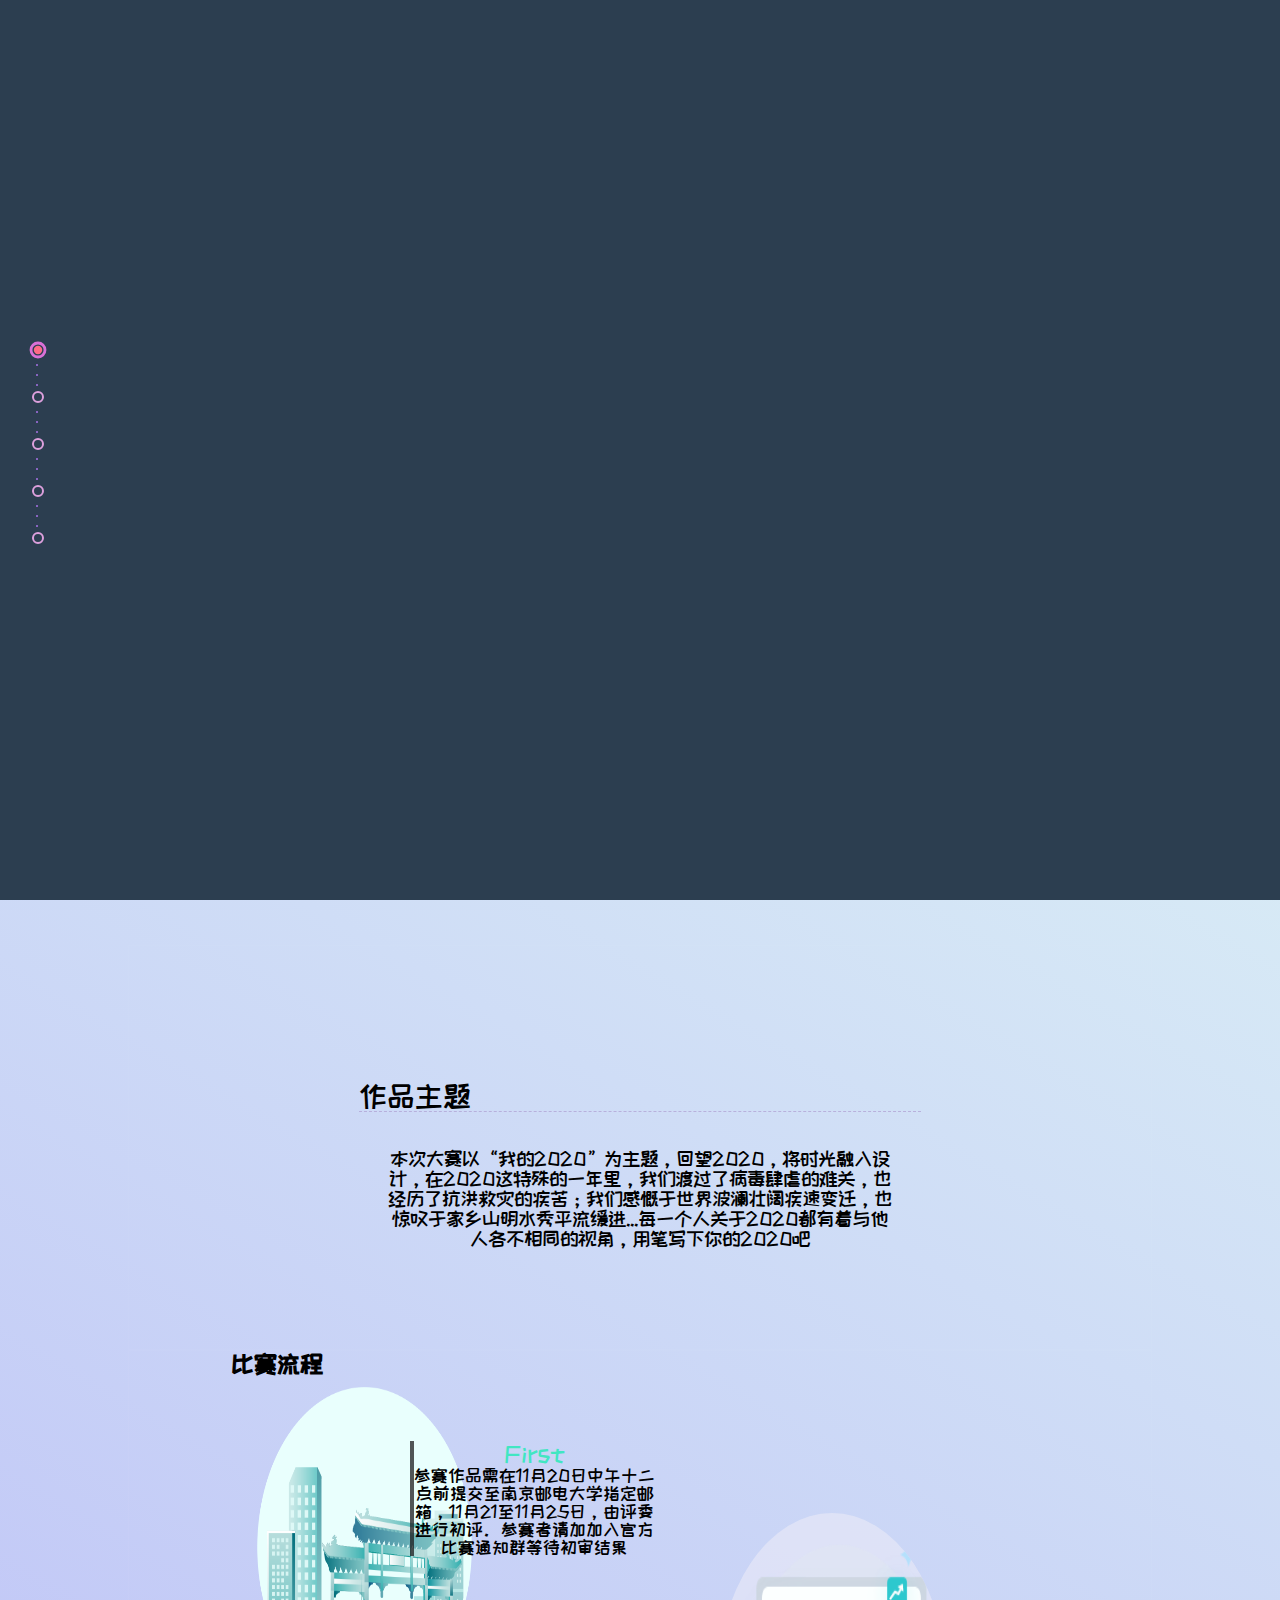
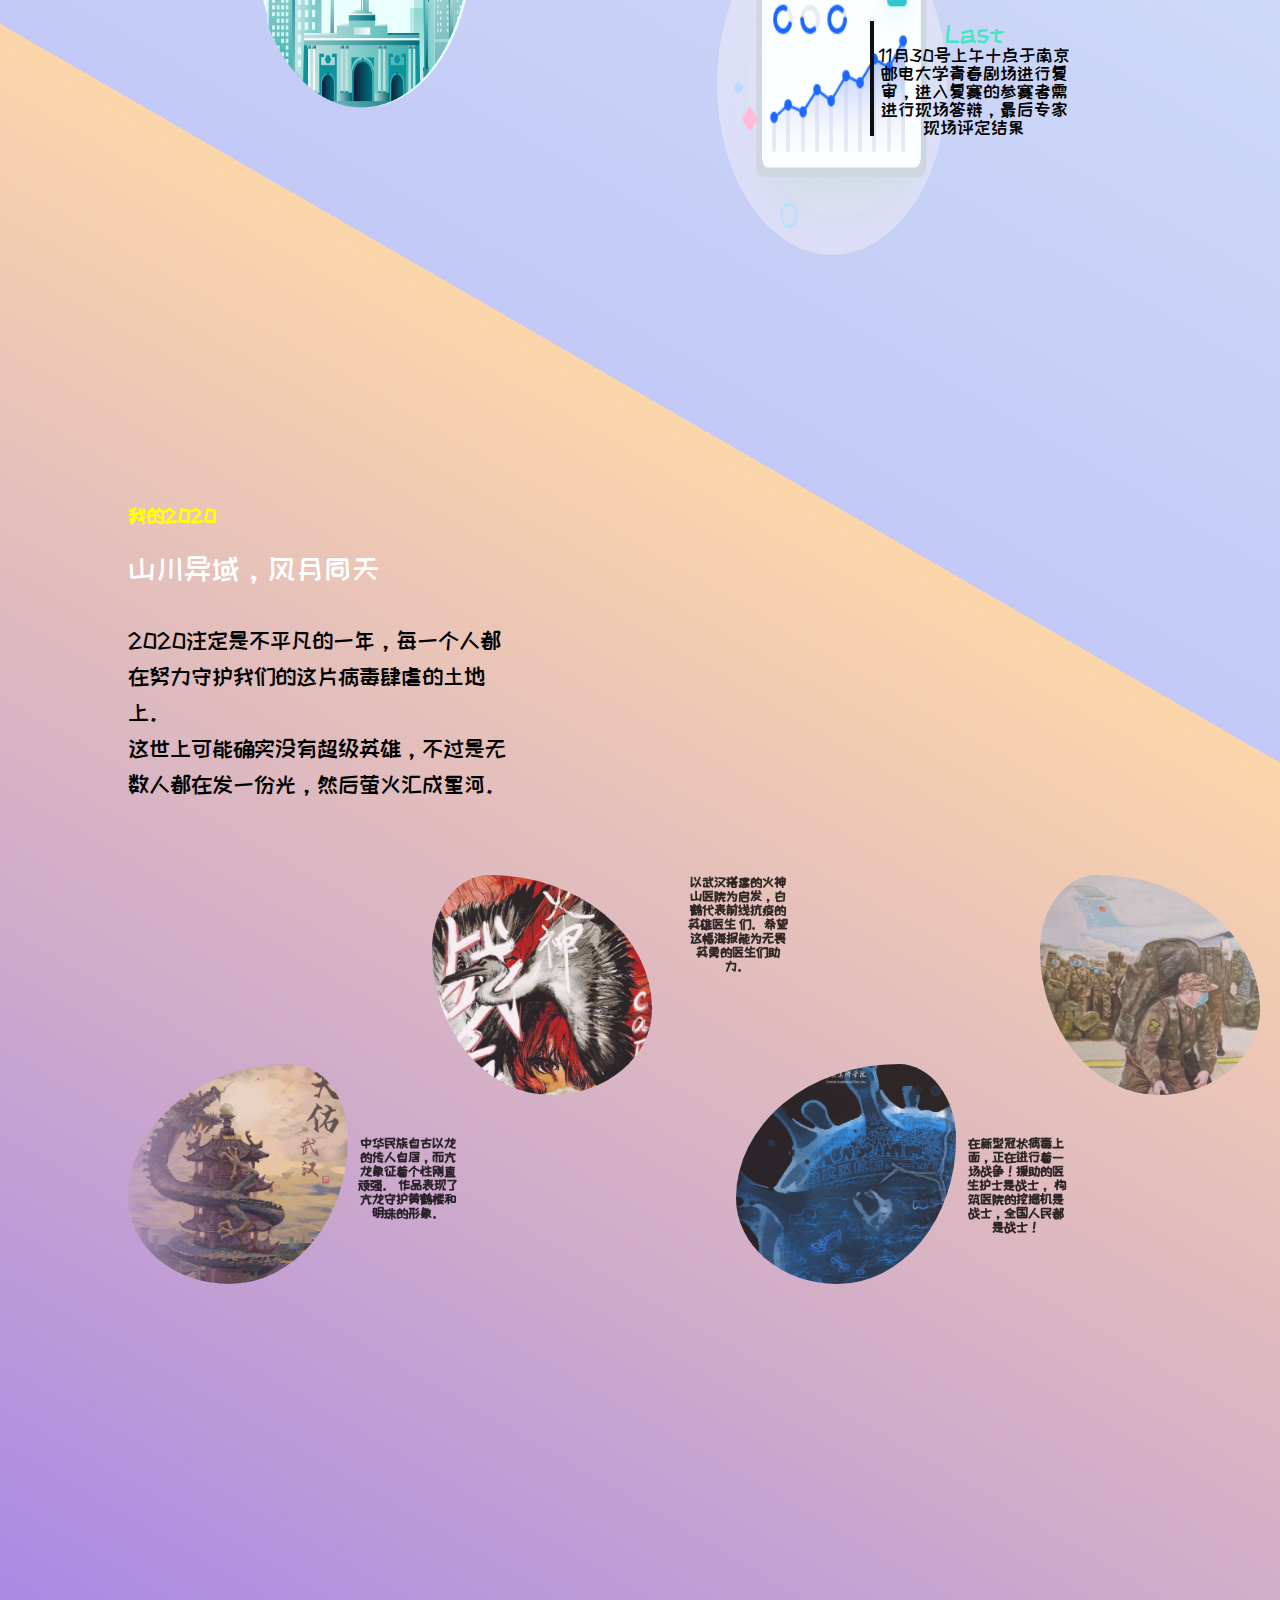
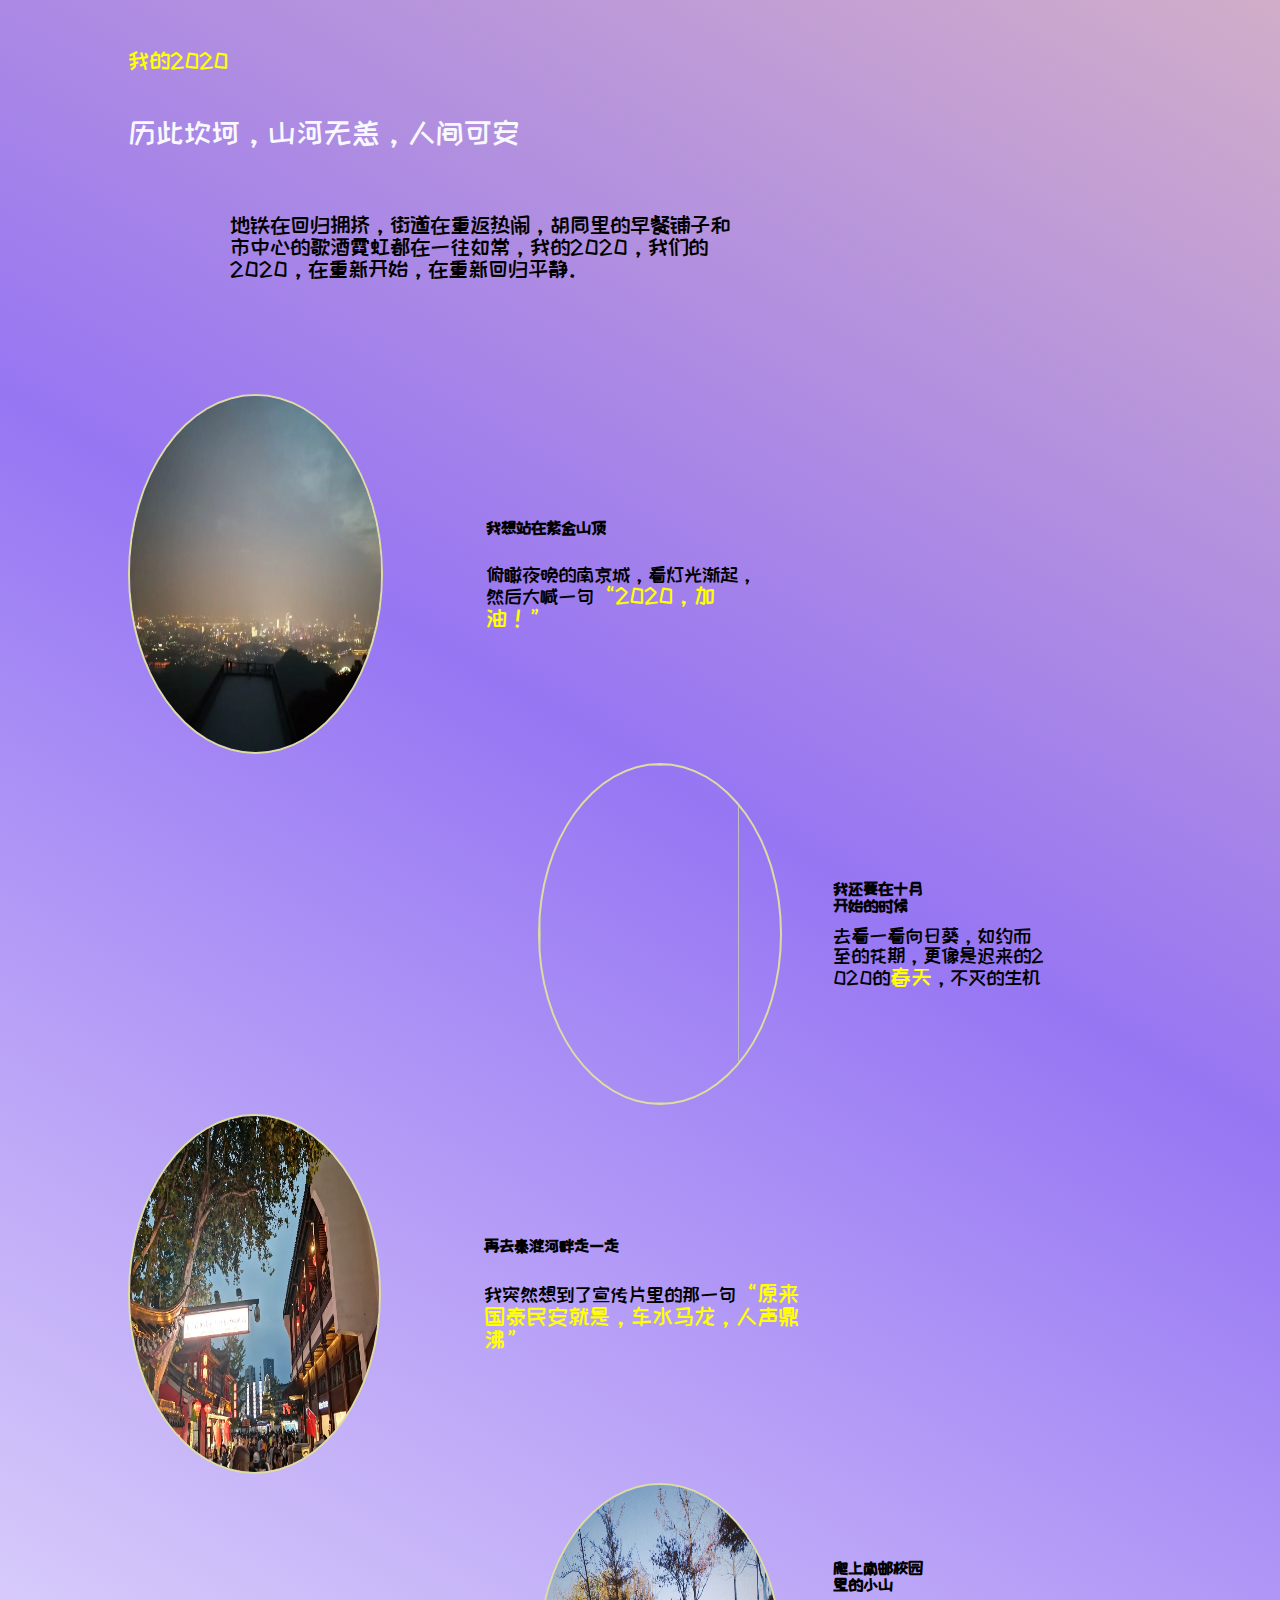
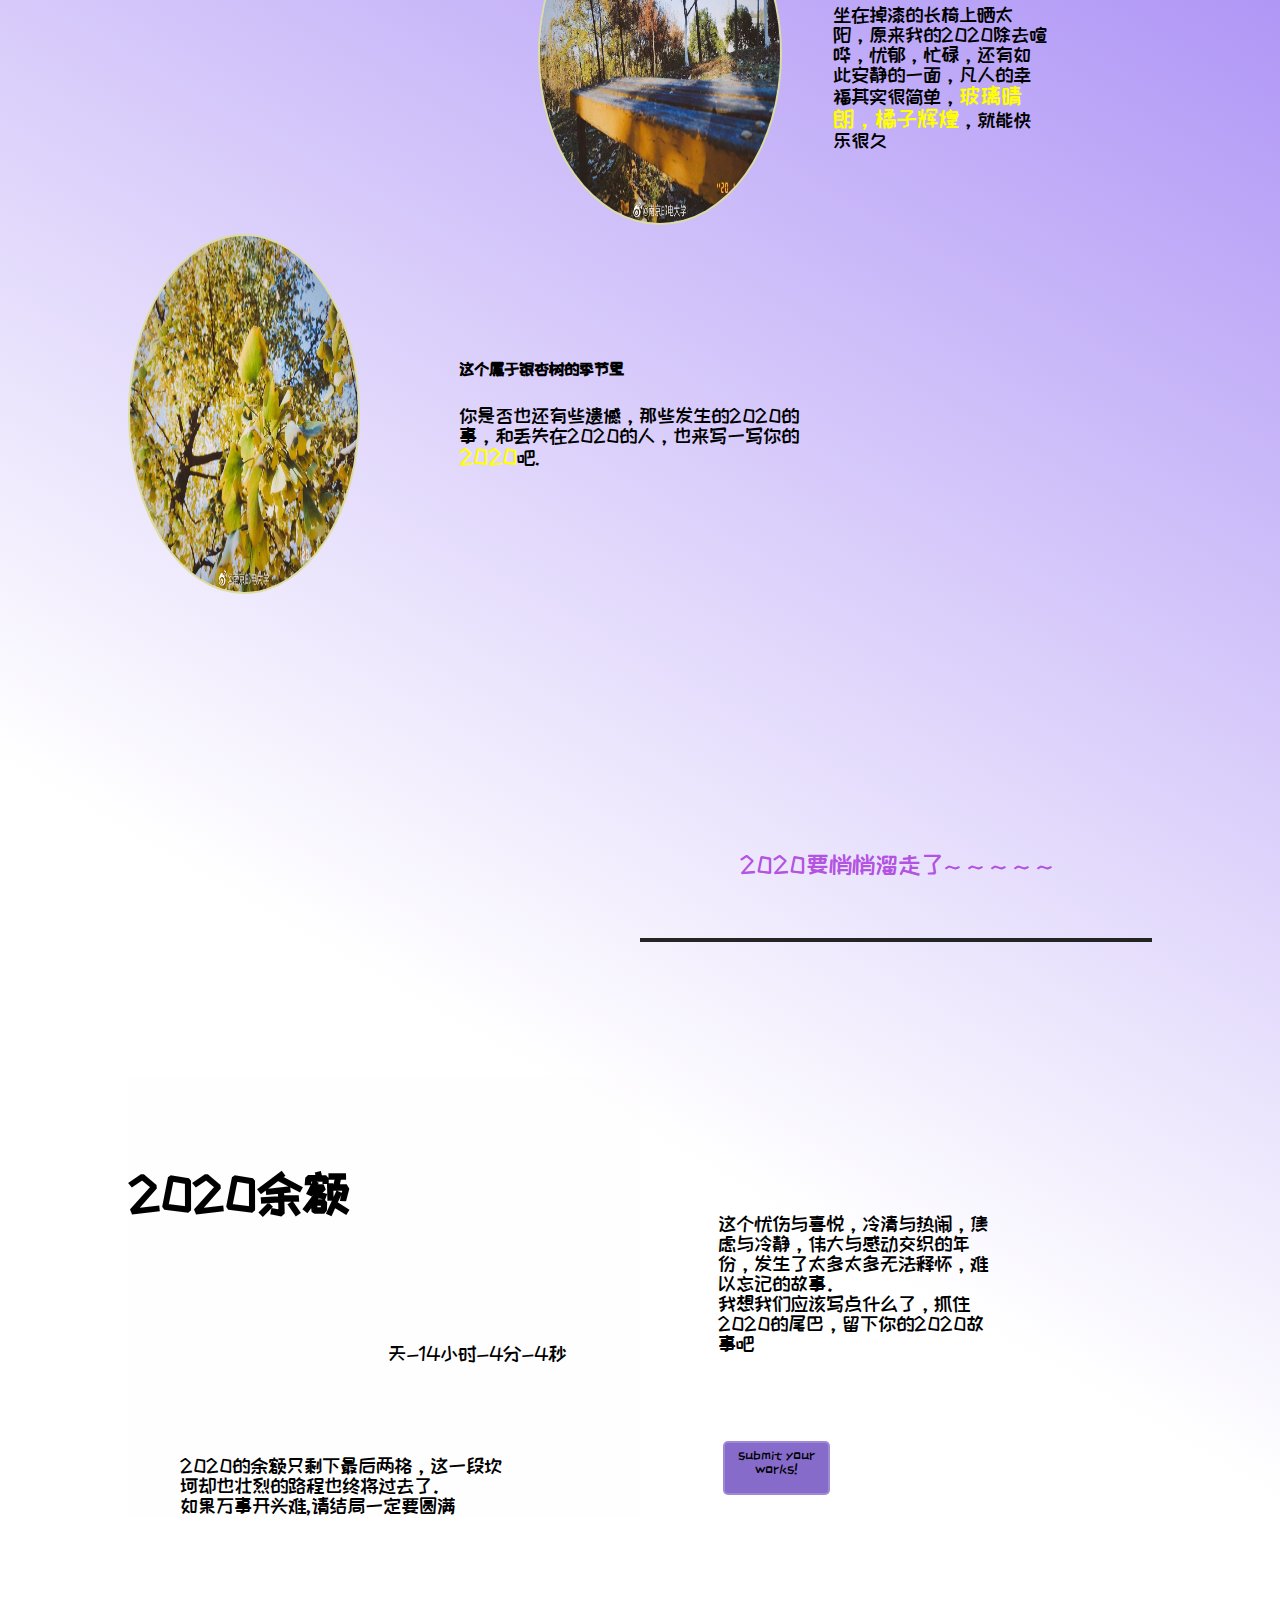
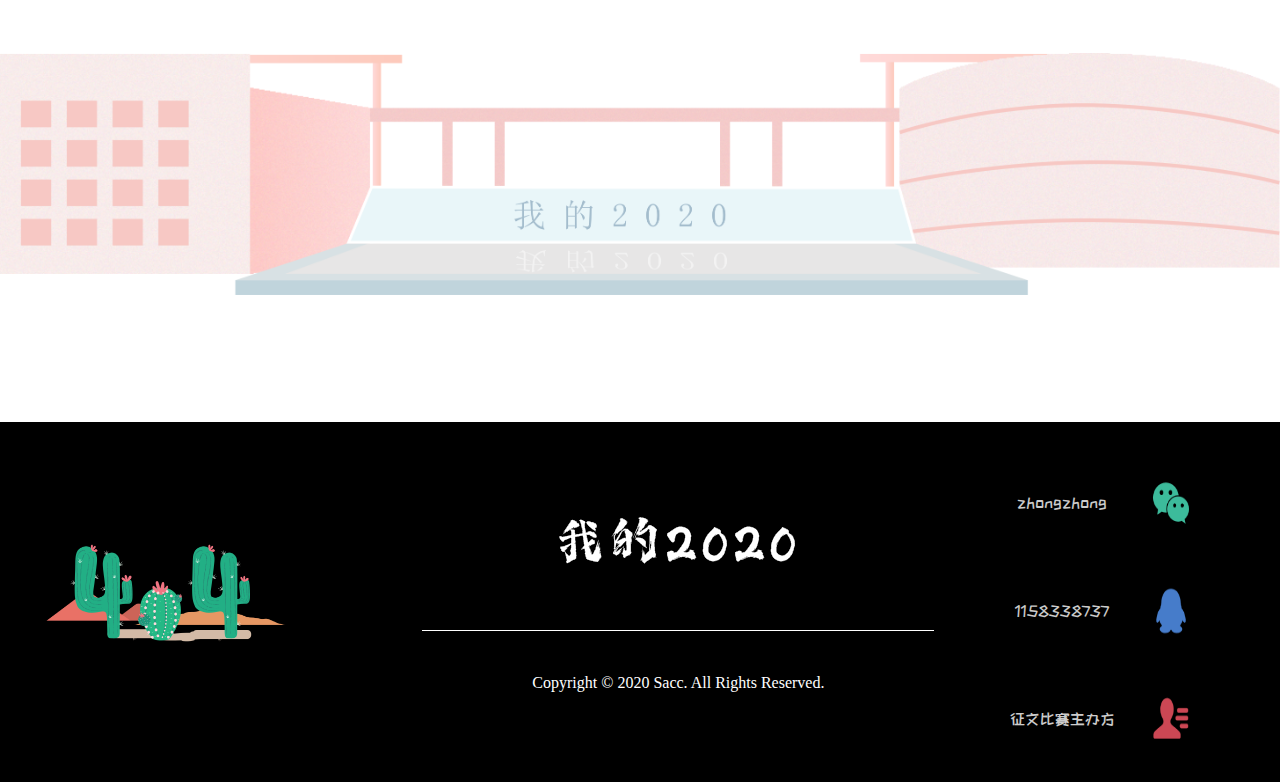
==== commit 6a8eec4a: "12" ====
--- a/index.html
+++ b/index.html
@@ -371,7 +371,7 @@
                 <p class="desc-2">地铁在回归拥挤，街道在重返热闹，胡同里的早餐铺子和市中心的歌酒霓虹都在一往如常，我的2020，我们的2020，在重新开始，在重新回归平静。</p>
                 <div class="experience-item experience-item2">
                     <div class="image-wrap">
-                        <img src="../My-2020/images/41.jpeg">
+                        <img src="../images/41.jpeg">
                     </div>
                     <div >
                         <h5 class="title-h5">我想站在紫金山顶</h5>
@@ -380,7 +380,7 @@
                 </div>
                 <div class="experience-item experience-item1">
                     <div class="image-wrap">
-                        <img src="../My-2020/images/42.jpg">
+                        <img src="../images/42.jpg">
                     </div>
                     <div class="experience-item-2">
                         <h5 class="title-h5">我还要在十月开始的时候</h5>
@@ -389,7 +389,7 @@
                 </div>
                 <div class="experience-item experience-item2">
                     <div class="image-wrap">
-                        <img src="../My-2020/images/43.jpg">
+                        <img src="../images/43.jpg">
                     </div>
                     <div>
                         <h5 class="title-h5">再去秦淮河畔走一走</h5>
@@ -398,7 +398,7 @@
                 </div>
                 <div class="experience-item experience-item1">
                     <div class="image-wrap">
-                        <img src="../My-2020/images/46.jpg">
+                        <img src="../images/46.jpg">
                     </div>
                     <div class="experience-item-2">
                         <h5 class="title-h5">爬上南邮校园里的小山</h5>
@@ -407,7 +407,7 @@
                 </div>
                 <div class="experience-item experience-item2">
                     <div class="image-wrap">
-                        <img src="../My-2020/images/45.jpg">
+                        <img src="../images/45.jpg">
                     </div>
                     <div>
                         <h5 class="title-h5">这个属于银杏树的季节里</h5>
--- a/css/index.css
+++ b/css/index.css
@@ -1042,7 +1042,7 @@
 .experience-item1{
   /* padding-left: 40%; */
   /* background-color: yellowgreen; */
-  width:70%;
+  width:60%;
   height:40vh;
   float:right;
   /* border-radius: 50%; */
@@ -1083,13 +1083,13 @@
 
 .experience-item1 .image-wrap{
   /* background-color: #b1f4cf; */
-  width:42%;
+  width:48%;
   height:95%;
   /* border-radius: 50%; */
   
 }
 .experience-item img{
-  width:80%;
+  width:83%;
   height:100%;
   border-radius: 50%;
   border:2px solid rgb(220, 221, 160);
@@ -1100,7 +1100,7 @@
   margin-left: 50%;
   text-align: center;
   font-size: 25px;
-  color: rgba(220, 247, 99, 0.932);
+  color: rgba(174, 69, 223, 0.932);
   border-bottom:4px solid rgba(25, 26, 25, 0.952);
 }
 
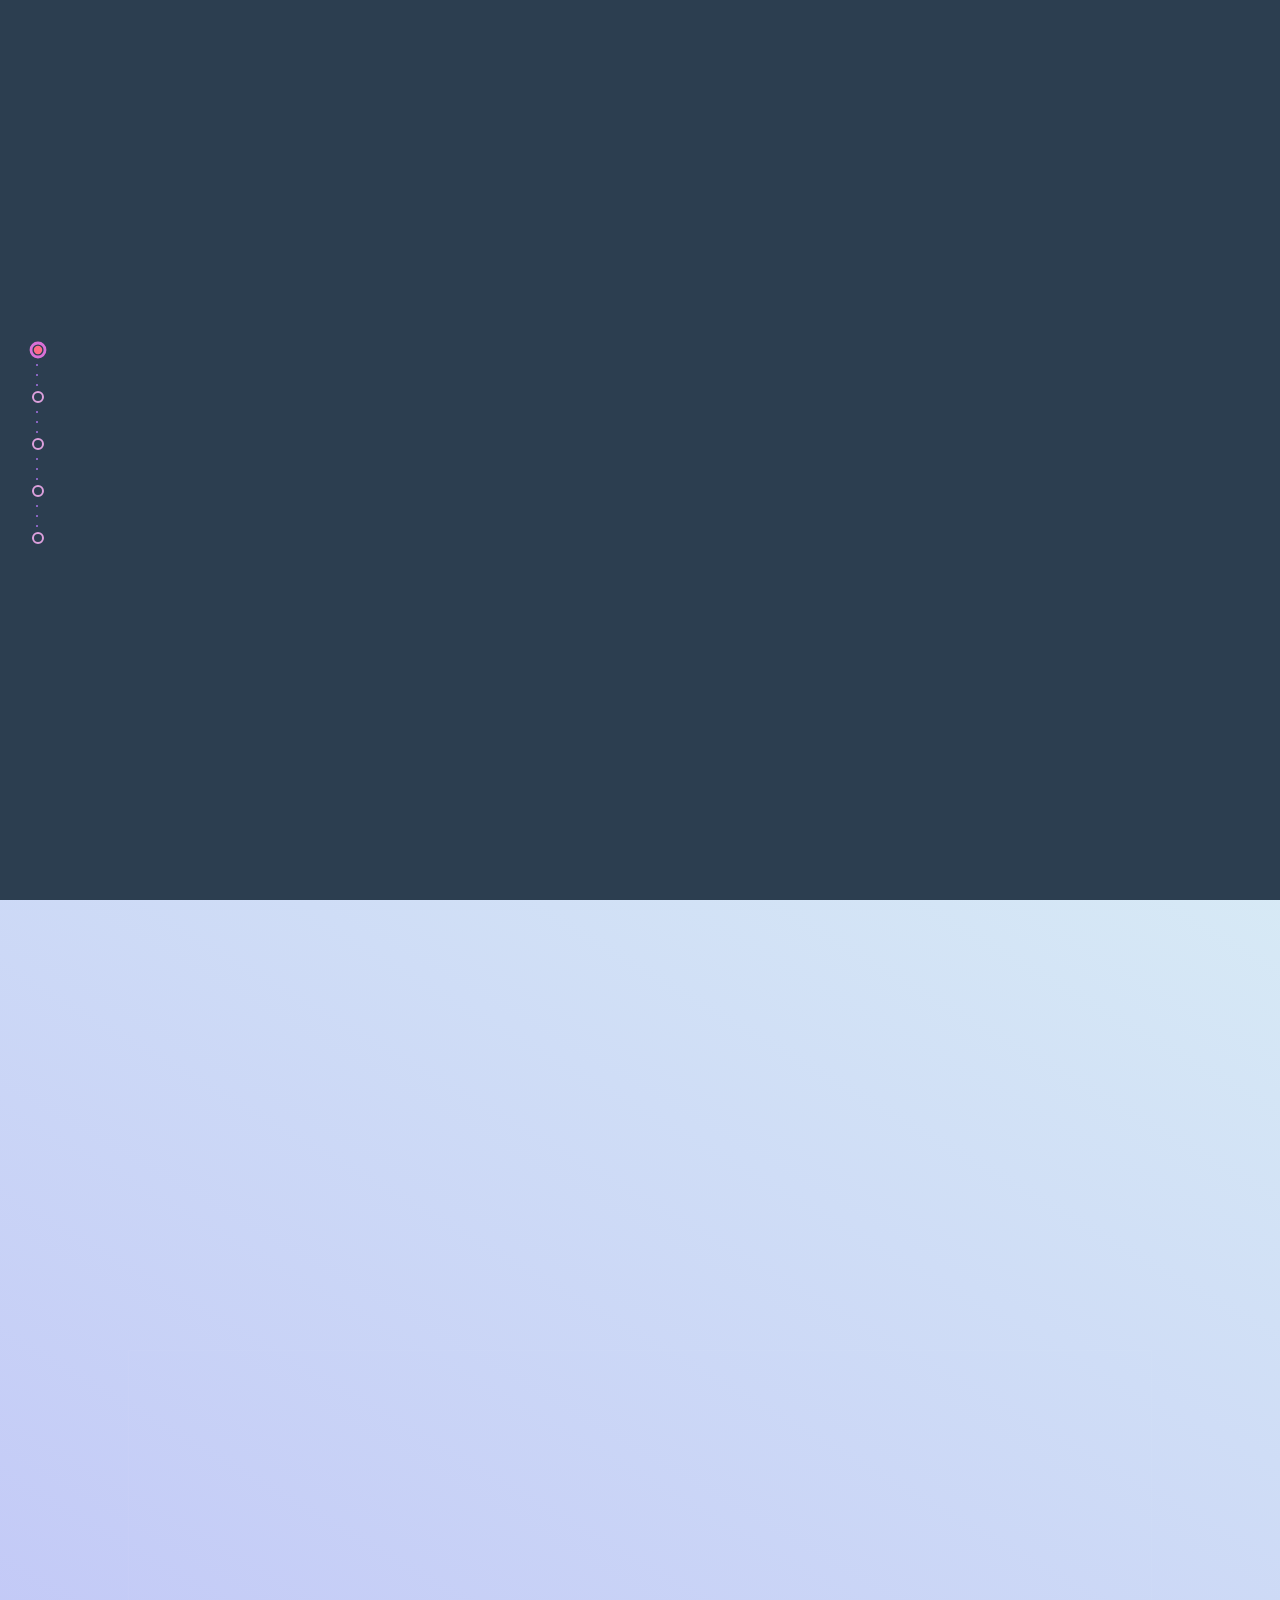
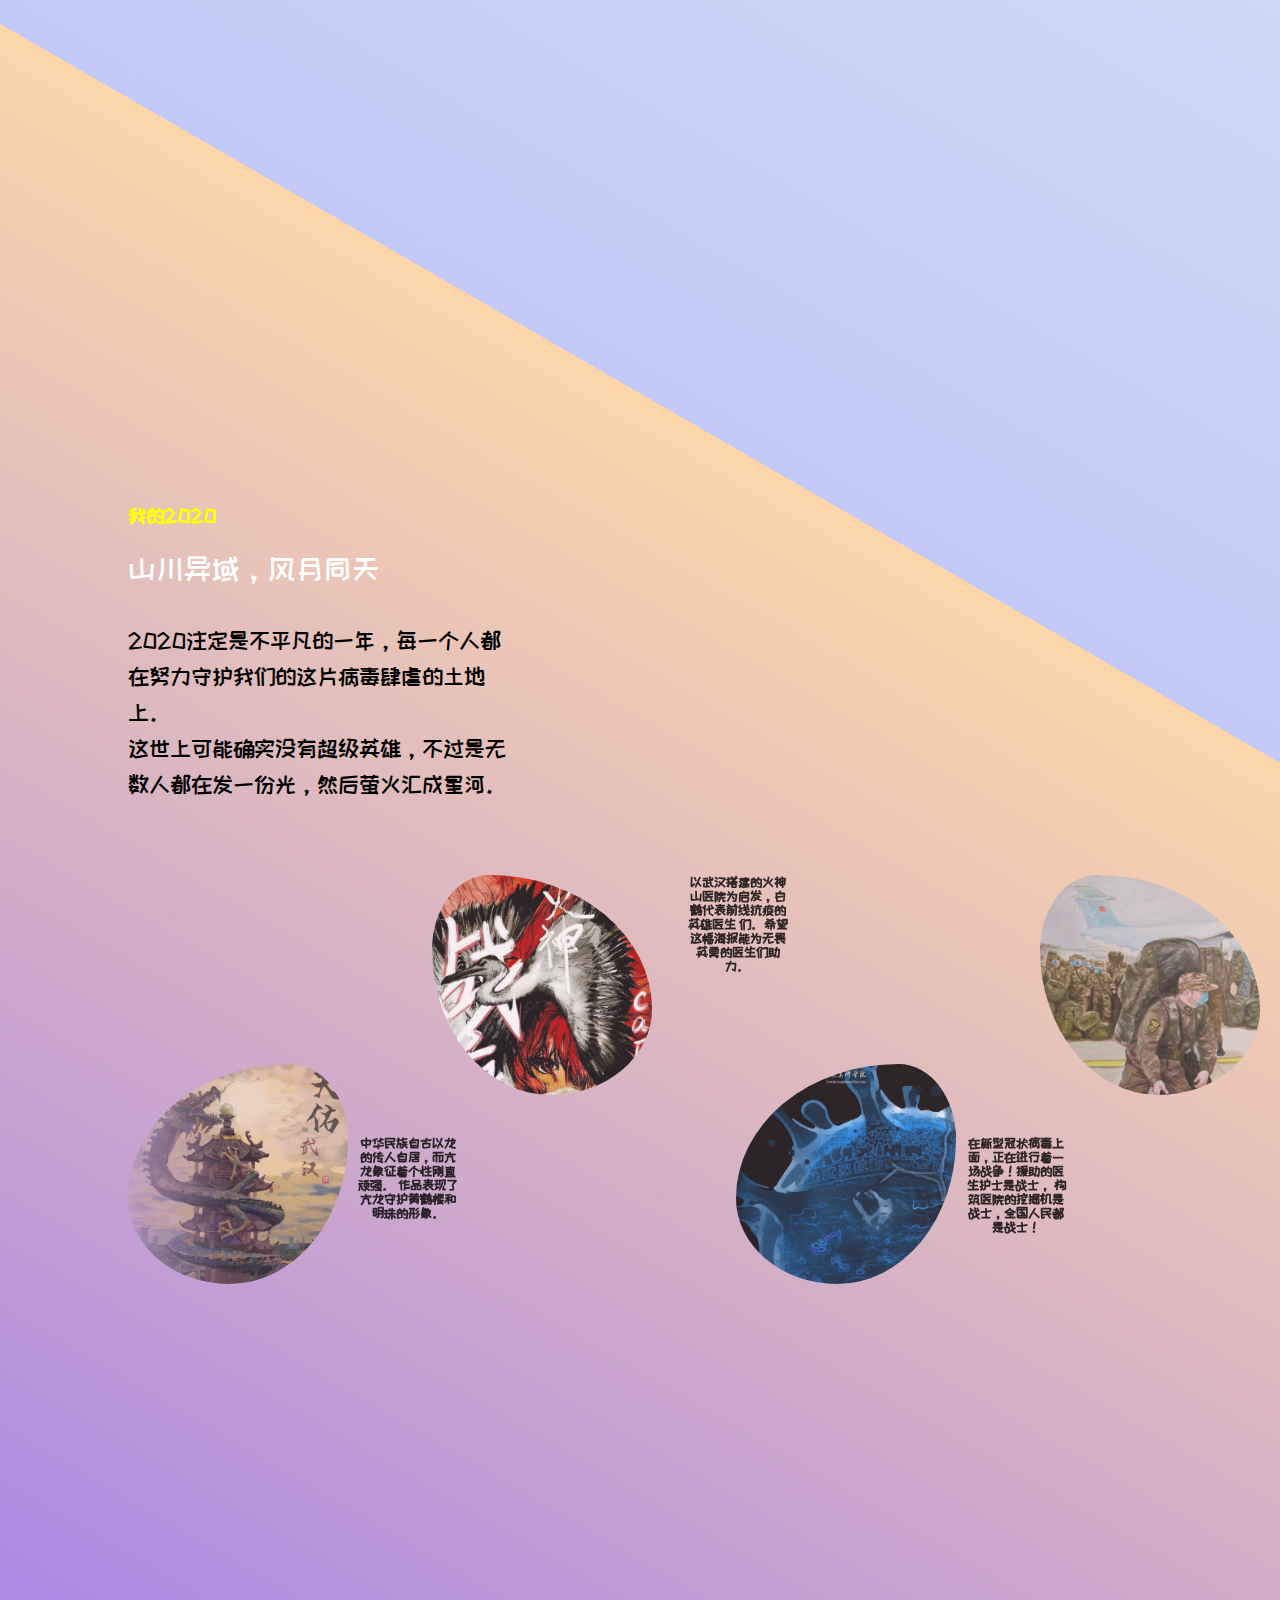
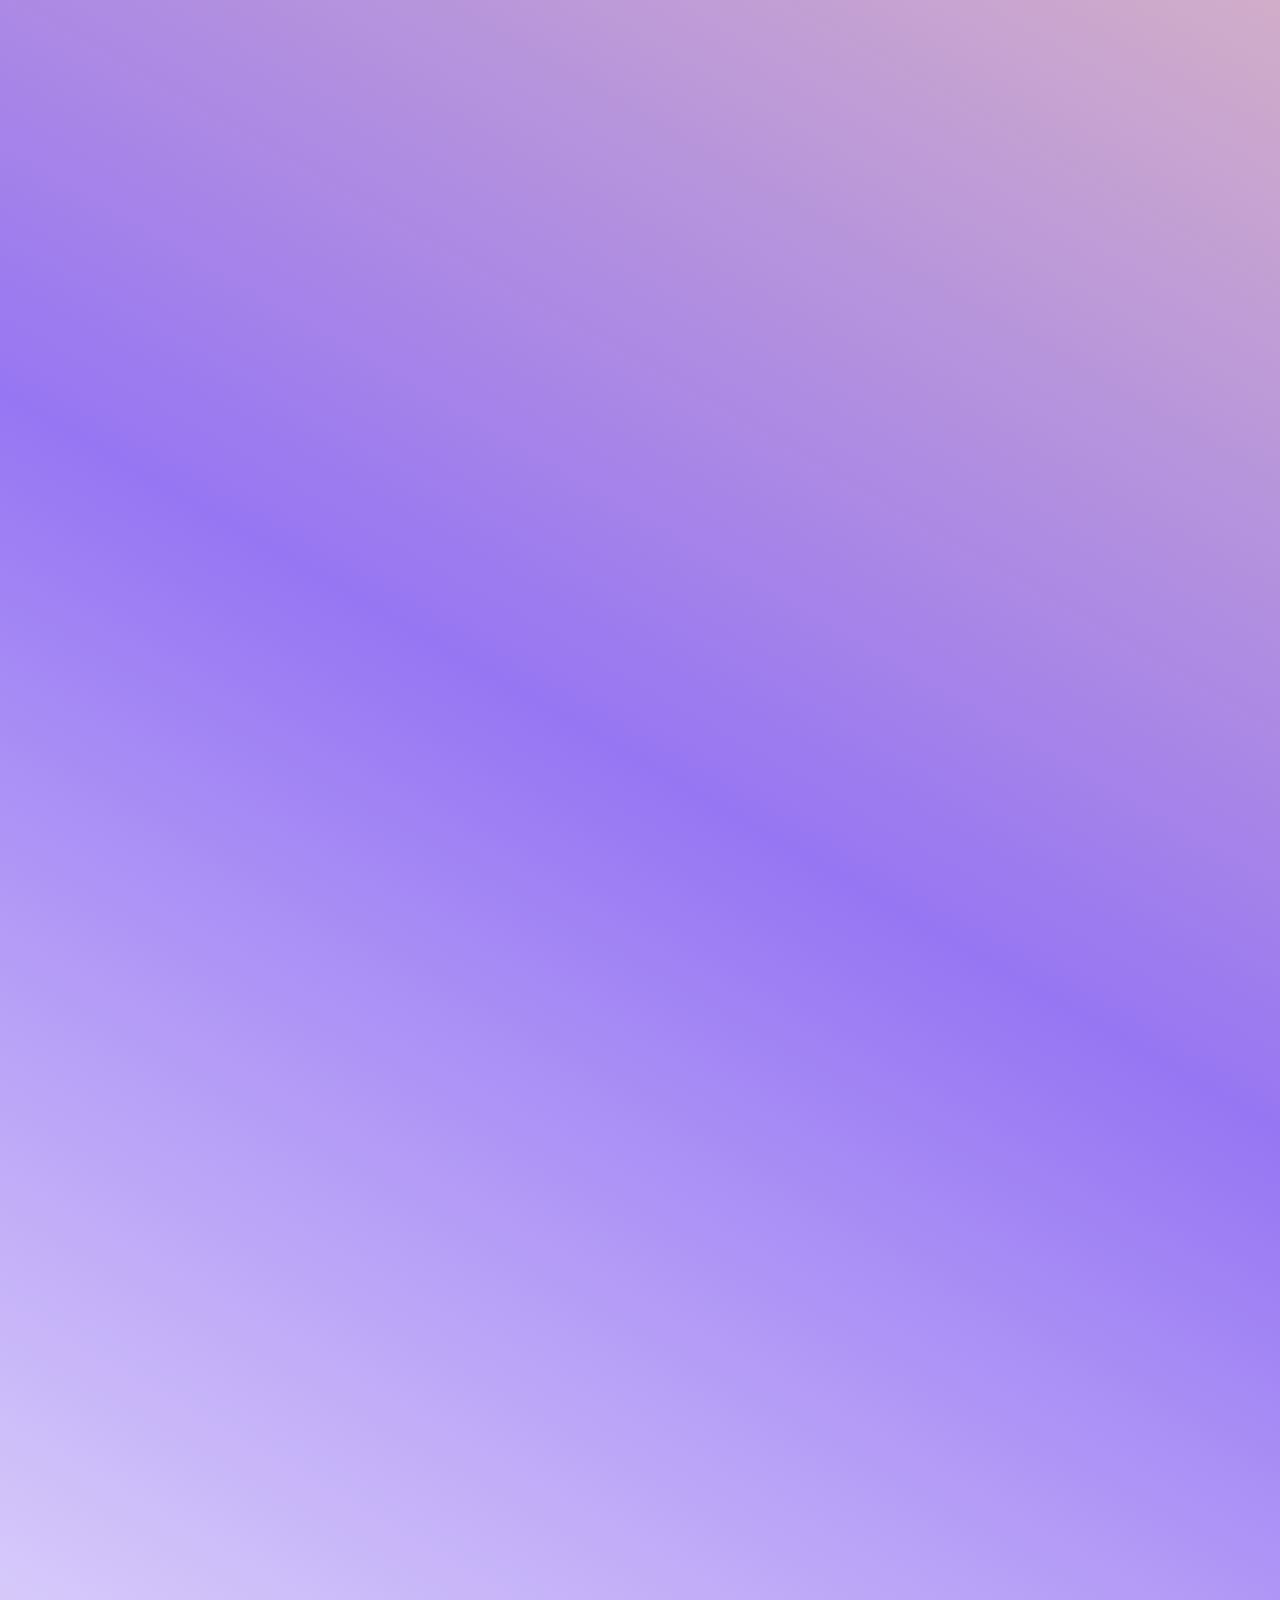
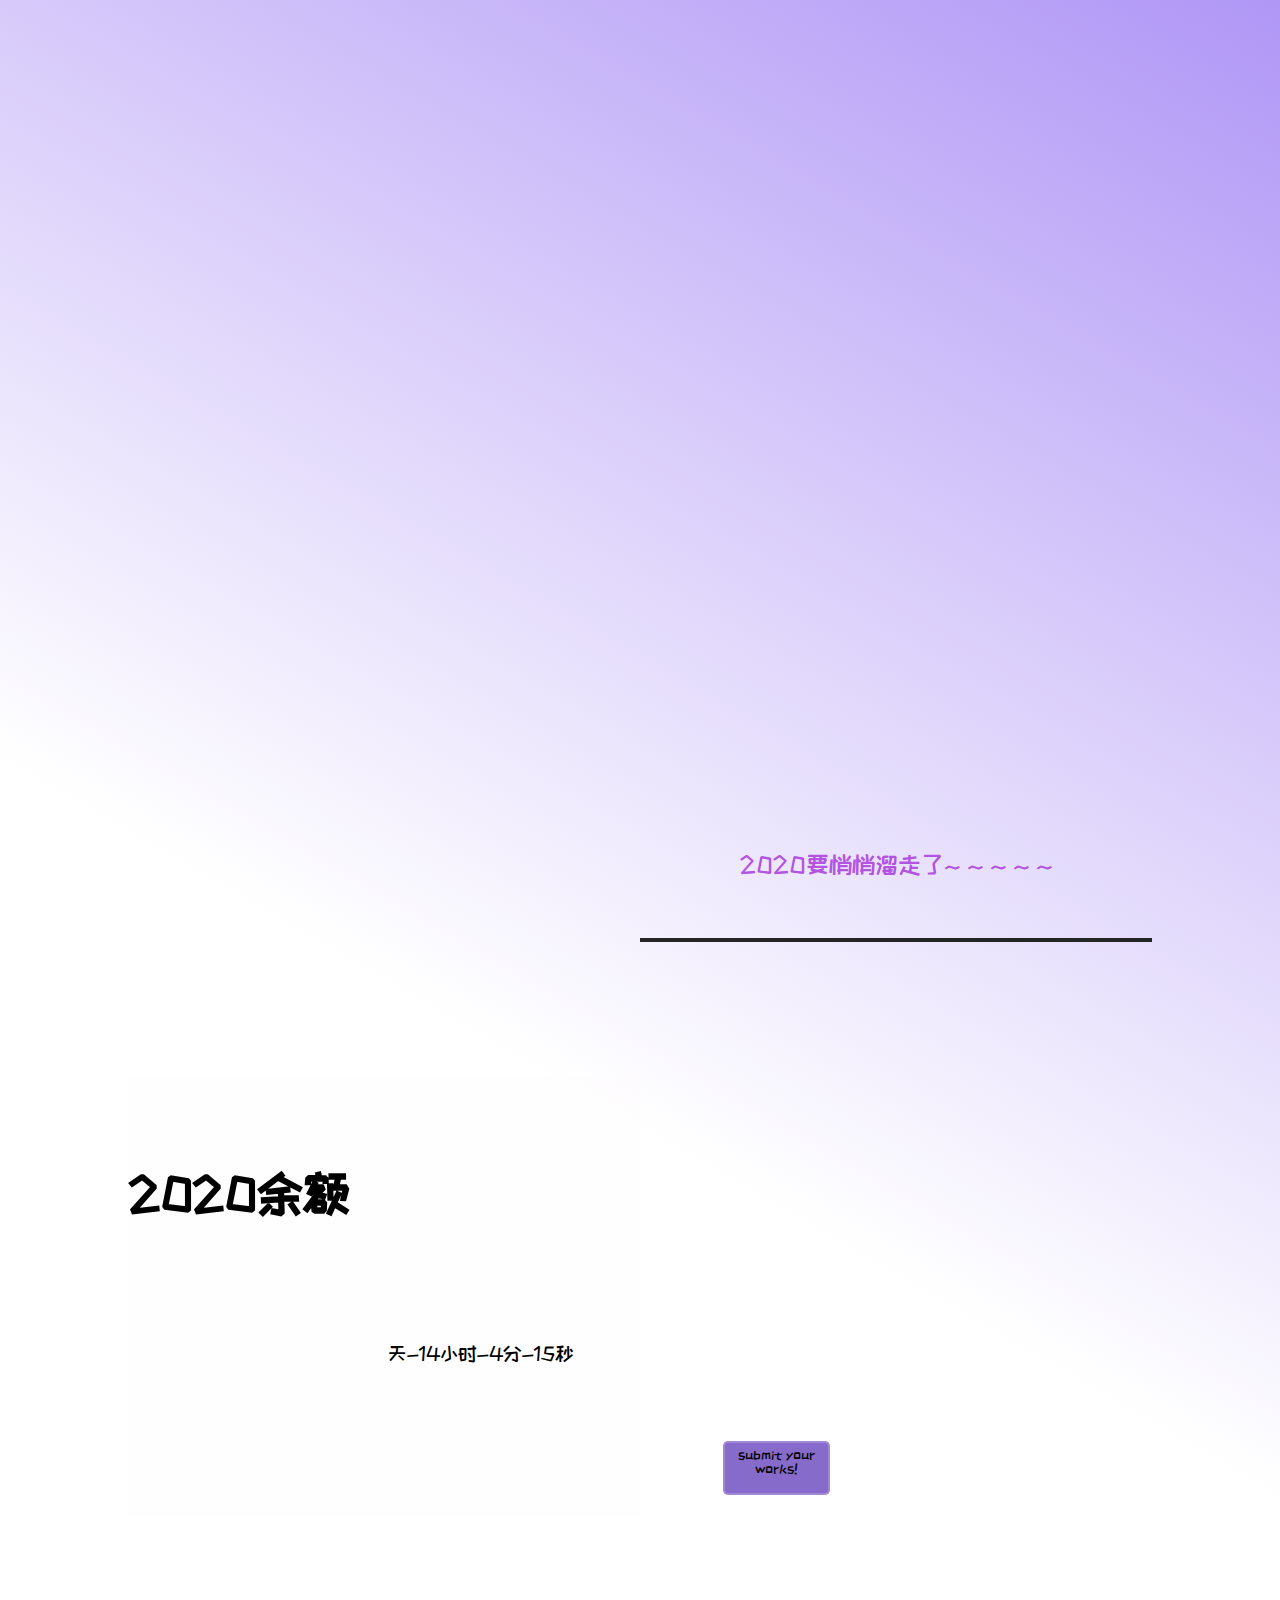
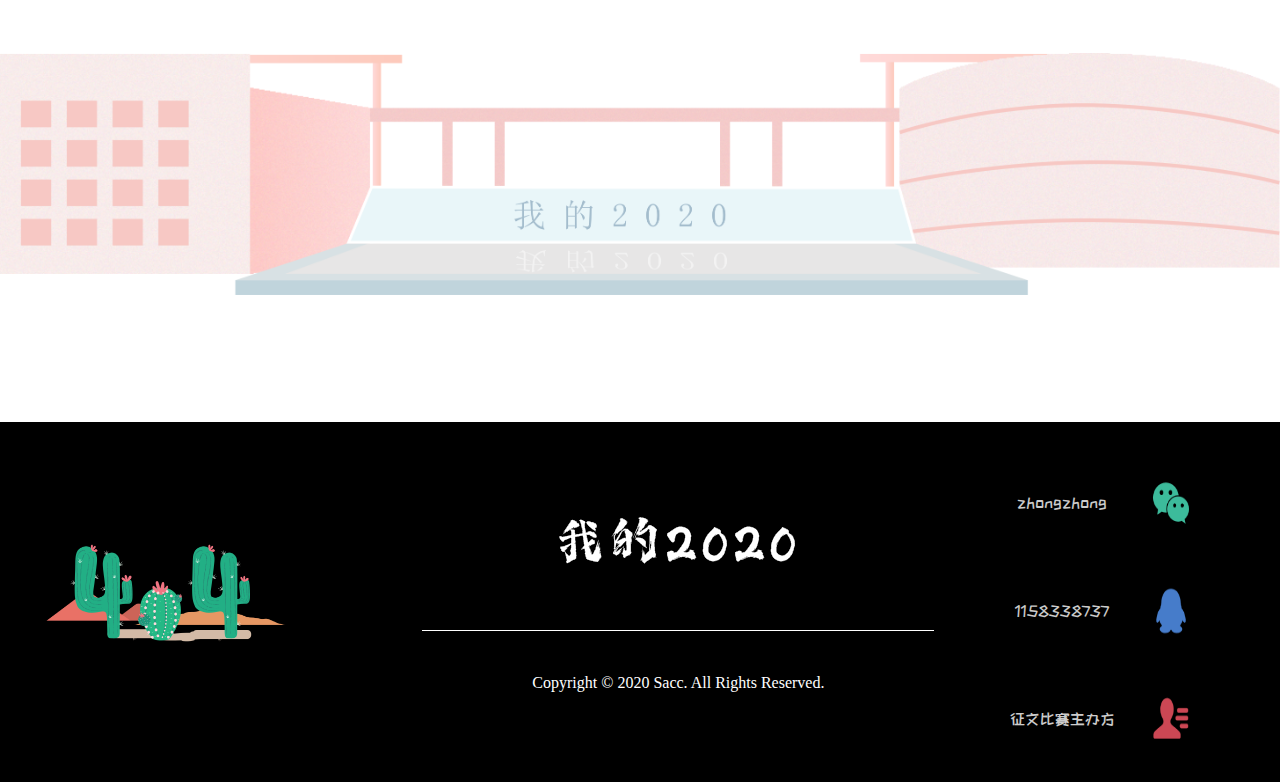
==== commit 353dddb3: "添加动画" ====
--- a/index.html
+++ b/index.html
@@ -103,7 +103,19 @@
             </p>
         </div>
         <div class="sec-1-scroll">
-            <svg t="1605085651089" class="icon" viewBox="0 0 1024 1024" version="1.1" xmlns="http://www.w3.org/2000/svg" p-id="7502" width="200" height="200"><path d="M533.7 544.7l1.8-1.8 21.8-21.8L733 345.4c12.5-12.4 12.5-32.8 0.1-45.2-12.5-12.4-32.9-12.4-45.3 0L512 475.9 336.3 300.1c-12.5-12.4-32.9-12.4-45.3 0-12.4 12.5-12.4 32.9 0 45.3l175.7 175.7 21.5 21.5 2.2 2.2c5.7 5.2 13.2 8.3 21.5 8.3 8.4 0.1 16.1-3.1 21.8-8.4z" fill="#aa93b8" p-id="7503" data-spm-anchor-id="a313x.7781069.0.i38" class="selected"></path><path d="M533.7 724.8l1.8-1.8 21.8-21.8L733 525.5c12.5-12.4 12.5-32.8 0.1-45.2-12.5-12.4-32.9-12.4-45.3 0L512 656 336.3 480.2c-12.5-12.4-32.9-12.4-45.3 0-12.4 12.5-12.4 32.9 0 45.3l175.7 175.7 21.5 21.5 2.2 2.2c5.7 5.2 13.2 8.3 21.5 8.3 8.4 0.1 16.1-3.1 21.8-8.4z" fill="#e6deeb" p-id="7504" data-spm-anchor-id="a313x.7781069.0.i37" class=""></path></svg>
+            <svg t="1605085651089" class="icon"
+             viewBox="0 0 1024 1024" version="1.1"
+              xmlns="http://www.w3.org/2000/svg"
+               p-id="7502" width="200" height="200">
+               <path d="M533.7 544.7l1.8-1.8 21.8-21.8L733 345.4c12.5-12.4 12.5-32.8 0.1-45.2-12.5-12.4-32.9-12.4-45.3 0L512 475.9 336.3 300.1c-12.5-12.4-32.9-12.4-45.3 0-12.4 12.5-12.4 32.9 0 45.3l175.7 175.7 21.5 21.5 2.2 2.2c5.7 5.2 13.2 8.3 21.5 8.3 8.4 0.1 16.1-3.1 21.8-8.4z"
+                fill="#aa93b8" p-id="7503"
+                 data-spm-anchor-id="a313x.7781069.0.i38" class="selected">
+                </path>
+                <path d="M533.7 724.8l1.8-1.8 21.8-21.8L733 525.5c12.5-12.4 12.5-32.8 0.1-45.2-12.5-12.4-32.9-12.4-45.3 0L512 656 336.3 480.2c-12.5-12.4-32.9-12.4-45.3 0-12.4 12.5-12.4 32.9 0 45.3l175.7 175.7 21.5 21.5 2.2 2.2c5.7 5.2 13.2 8.3 21.5 8.3 8.4 0.1 16.1-3.1 21.8-8.4z"
+                 fill="#e6deeb" p-id="7504" 
+                 data-spm-anchor-id="a313x.7781069.0.i37" class="">
+                </path>
+            </svg>
                     <div class="back back1"id="back"></div>
                     <div class="back back2"></div>
                     <div class="back back3"></div>
--- a/css/index.css
+++ b/css/index.css
@@ -25,7 +25,15 @@
     #6e7fffbd 60%,
     #ffffff 80%
   ); */
-  background-image:linear-gradient(-150deg,#E3FDF5 0%,#9aa5f198 30%,#6e7fffbd 30%,#fcd6aa 30%,#9776f3 ,#ffffff 80%);
+  background-image: linear-gradient(
+    -150deg,
+    #e3fdf5 0%,
+    #9aa5f198 30%,
+    #6e7fffbd 30%,
+    #fcd6aa 30%,
+    #9776f3,
+    #ffffff 80%
+  );
 }
 
 @font-face {
@@ -251,8 +259,6 @@
   display: none;
 }
 
-
-
 @keyframes moveToRight {
   0% {
     /* transform: 0; */
@@ -392,18 +398,19 @@
   font-size: 27px;
   font-weight: 200;
   transition: all 1s;
-  text-shadow: 0 0 10px rgba(178, 111, 223, 0.781),0 0 10px rgba(178, 111, 223, 0.781),0 0 10px rgba(178, 111, 223, 0.781),0 0 10px rgba(178, 111, 223, 0.781);
+  text-shadow: 0 0 10px rgba(178, 111, 223, 0.781),
+    0 0 10px rgba(178, 111, 223, 0.781), 0 0 10px rgba(178, 111, 223, 0.781),
+    0 0 10px rgba(178, 111, 223, 0.781);
   /* animation:header-rightPart 1.5s infinite; */
 }
 
-.header-rightPart :hover{
-  color:yellow;
+.header-rightPart :hover {
+  color: yellow;
 }
 
 .header-centerPart {
   float: right;
   height: 100%;
-  
 }
 
 .sec-1-textBox {
@@ -691,21 +698,21 @@
   -ms-user-select: none;
   user-select: none;
   /* background-color: chartreuse; */
-  width:30%;
-  height:35vh;
-  left:10%;
+  width: 30%;
+  height: 35vh;
+  left: 10%;
   font-size: 23px;
   line-height: 4vh;
 }
-.title1 h2{
+.title1 h2 {
   color: yellow;
   font-size: 20px;
   margin-bottom: 2vh;
 }
-.title1 span{
-  color:white;
+.title1 span {
+  color: white;
   font-size: 30px;
-  
+
   display: block;
 }
 .phto {
@@ -972,138 +979,132 @@
 }
 
 /* 第四页 */
-#sec-4{
-  padding:20vh 0;
-}
-.scroll-container{
-  width:100%;
-  height:100%;
+#sec-4 {
+  padding: 20vh 0;
+}
+.scroll-container {
+  width: 100%;
+  height: 100%;
   /* background-color: #b1f4cf; */
 
   /* background-color: blanchedalmond; */
 }
-.container-small img{
-  width:100%;
-  height:100%;
-}
-.container-small{
-  width:80%;
-  height:100%;
+.container-small img {
+  width: 100%;
+  height: 100%;
+}
+.container-small {
+  width: 80%;
+  height: 100%;
   margin: 0 auto;
   font-size: 20px;
 }
-.container-small span{
-  color:yellow;
+.container-small span {
+  color: yellow;
   font-size: 23px;
 }
-.container-small h2{
-  width:100%;
-  height:10vh;
+.container-small h2 {
+  width: 100%;
+  height: 10vh;
   /* background-color: rgb(126, 160, 95); */
   margin: 0 auto;
 }
 
-.experience-item h5{
+.experience-item h5 {
   /* background-color: crimson; */
-  width:30%;
-  height:5vh;
-}
-.item-text{
-  width:50%;
- height:auto;
-  word-wrap:break-word;
-  word-break:break-all;
+  width: 30%;
+  height: 5vh;
+}
+.item-text {
+  width: 50%;
+  height: auto;
+  word-wrap: break-word;
+  word-break: break-all;
   overflow: hidden;
   /* background-color: #000; */
-
-}
-.desc-2{
-  width:50%;
-  height:20vh;
+}
+.desc-2 {
+  width: 50%;
+  height: 20vh;
   /* background-color: cadetblue; */
   margin-left: 10%;
   margin-top: 5vh;
   font-size: 22px;
 }
-.container-small-start{
+.container-small-start {
   font-size: 30px;
-  color:ghostwhite;
- line-height: 8vh;
-
-}
-.experience-item{
+  color: ghostwhite;
+  line-height: 8vh;
+}
+.experience-item {
   /* width:100%;
   height:40vh;  */
   /* margin:0 auto; */
   display: flex;
-/* border-radius: 50%; */
-   align-items: center;     /* 垂直居中 */
-}
-.experience-item1{
+  /* border-radius: 50%; */
+  align-items: center; /* 垂直居中 */
+}
+.experience-item1 {
   /* padding-left: 40%; */
   /* background-color: yellowgreen; */
-  width:60%;
-  height:40vh;
-  float:right;
+  width: 60%;
+  height: 40vh;
+  float: right;
   /* border-radius: 50%; */
-
-  
-}
-.experience-item2{
-  width:100%;
+}
+.experience-item2 {
+  width: 100%;
   height: 40vh;
 }
-.experience-item1 .item-text{
-  width:70%;
+.experience-item1 .item-text {
+  width: 70%;
 }
 /* .experience-item1 .image-wrap,.experience-item2{
   float:right;
 } */
-.experience-item-2{
-  width:50%;
+.experience-item-2 {
+  width: 50%;
   /* height: 40vh; */
   /* height:40px; */
   /* height:43vh; */
   /* background-color: #b1f4cf; */
   /* position: absolute;
 right:10%; */
-/* border-radius: 50%; */
-}
-  /* margin-right: 1vh;**/
-
-.experience-item2 .image-wrap{
-  width:30%;
-  height:100%;
+  /* border-radius: 50%; */
+}
+/* margin-right: 1vh;**/
+
+.experience-item2 .image-wrap {
+  width: 30%;
+  height: 100%;
   /* background-color: cornflowerblue; */
-  float:left; 
-   margin-right: 5%;
+  float: left;
+  margin-right: 5%;
   /* border-radius: 50%; */
   /* border-radius: 50%; */
-}  
-
-.experience-item1 .image-wrap{
+}
+
+.experience-item1 .image-wrap {
   /* background-color: #b1f4cf; */
-  width:48%;
-  height:95%;
+  width: 48%;
+  height: 95%;
   /* border-radius: 50%; */
-  
-}
-.experience-item img{
-  width:83%;
-  height:100%;
+}
+.experience-item img {
+  width: 83%;
+  height: 100%;
   border-radius: 50%;
-  border:2px solid rgb(220, 221, 160);
-}
-.container-small-end{
-  width:40%;
-  height:10vh;
+  border: 2px solid rgb(220, 221, 160);
+}
+.container-small-end {
+  width: 40%;
+  height: 10vh;
   margin-left: 50%;
   text-align: center;
   font-size: 25px;
   color: rgba(174, 69, 223, 0.932);
-  border-bottom:4px solid rgba(25, 26, 25, 0.952);
-}
-
+  border-bottom: 4px solid rgba(25, 26, 25, 0.952);
+}
 
 /* 第五页 */
 .sec5 {
@@ -1218,28 +1219,27 @@
   margin-top: -6vh;
   opacity: 0.4;
 }
-.lastpage{
+.lastpage {
   width: 100vw;
   height: 40vh;
   position: relative;
   background-color: black;
   display: flex;
-  
-}
-.lastpage1{
-width: 40vw;
-height: 20vh;
-/* border: aqua 2px solid; */
-top: 8%;
-left: 33%;
-background-image: url("../images/MY2020.PNG");
-background-repeat: no-repeat;
-background-position: center;
-position: relative;
-cursor: pointer;
-border-bottom: 1.5px solid white;
-}
-.lastpage2{
+}
+.lastpage1 {
+  width: 40vw;
+  height: 20vh;
+  /* border: aqua 2px solid; */
+  top: 8%;
+  left: 33%;
+  background-image: url("../images/MY2020.PNG");
+  background-repeat: no-repeat;
+  background-position: center;
+  position: relative;
+  cursor: pointer;
+  border-bottom: 1.5px solid white;
+}
+.lastpage2 {
   width: 5vw;
   height: 10vh;
   /* border: tomato 2px solid; */
@@ -1251,10 +1251,8 @@
   background-position: center;
   background-size: 100% 100%;
   opacity: 0.8;
-  
-  
-}
-.lastpage3{
+}
+.lastpage3 {
   width: 5vw;
   height: 10vh;
   /* border: tomato 2px solid; */
@@ -1267,7 +1265,7 @@
   background-size: 100% 100%;
   opacity: 0.8;
 }
-.lastpage4{
+.lastpage4 {
   width: 5vw;
   height: 10vh;
   /* border: tomato 2px solid; */
@@ -1280,60 +1278,60 @@
   background-size: 100% 100%;
   opacity: 0.8;
 }
-.lastpage5{
-width: 30vw;
-height: 10vh;
-/* border: aqua 2px solid; */
-top: 60%;
-left: -2%;
-position: relative;
-font-size: 1rem;
+.lastpage5 {
+  width: 30vw;
+  height: 10vh;
+  /* border: aqua 2px solid; */
+  top: 60%;
+  left: -2%;
+  position: relative;
+  font-size: 1rem;
   color: white;
   text-align: center;
   line-height: 10vh;
   font-family: 微软雅黑;
 }
-.lastpage6{
-width: 20vw;
-height: 30vh;
-/* border: aqua 2px solid; */
-top: 4vh;
-left: 3vw;
-position: absolute;
-background-image: url("../images/404.png");
+.lastpage6 {
+  width: 20vw;
+  height: 30vh;
+  /* border: aqua 2px solid; */
+  top: 4vh;
+  left: 3vw;
+  position: absolute;
+  background-image: url("../images/404.png");
   background-repeat: no-repeat;
   background-position: center;
   background-size: 100% 100%;
 }
-.lastpage6::before{
-  content: '';
-position: absolute;
-top:0;
-left: 0;
-width: 100%;
-height: 100%;
+.lastpage6::before {
+  content: "";
+  position: absolute;
+  top: 0;
+  left: 0;
+  width: 100%;
+  height: 100%;
   background-color: #1abc9c;
   transform: scaleY(0);
-transform-origin: top;
-transition: transform   0.5s;
-}
-.lastpage6:hover::before{
-  content: '';
-transform: scaleY(1);
-transform-origin: bottom;
-transition: transform 0.5s; 
-}
-.lastpage6:hover{
- 
-transition: 0.5s;
-
-}
-.lastpage2:hover,.lastpage3:hover,.lastpage4:hover{
-  background-color:#ecf0f1;
+  transform-origin: top;
+  transition: transform 0.5s;
+}
+.lastpage6:hover::before {
+  content: "";
+  transform: scaleY(1);
+  transform-origin: bottom;
+  transition: transform 0.5s;
+}
+.lastpage6:hover {
+  transition: 0.5s;
+}
+.lastpage2:hover,
+.lastpage3:hover,
+.lastpage4:hover {
+  background-color: #ecf0f1;
   cursor: pointer;
   opacity: 1;
 }
-.world1{
+.world1 {
   width: 14vw;
   height: 10vh;
   /* border: tomato 2px solid; */
@@ -1346,7 +1344,7 @@
   text-align: center;
   line-height: 10vh;
 }
-.world2{
+.world2 {
   width: 14vw;
   height: 10vh;
   /* border: tomato 2px solid; */
@@ -1359,7 +1357,7 @@
   text-align: center;
   line-height: 10vh;
 }
-.world3{
+.world3 {
   width: 14vw;
   height: 10vh;
   /* border: tomato 2px solid; */
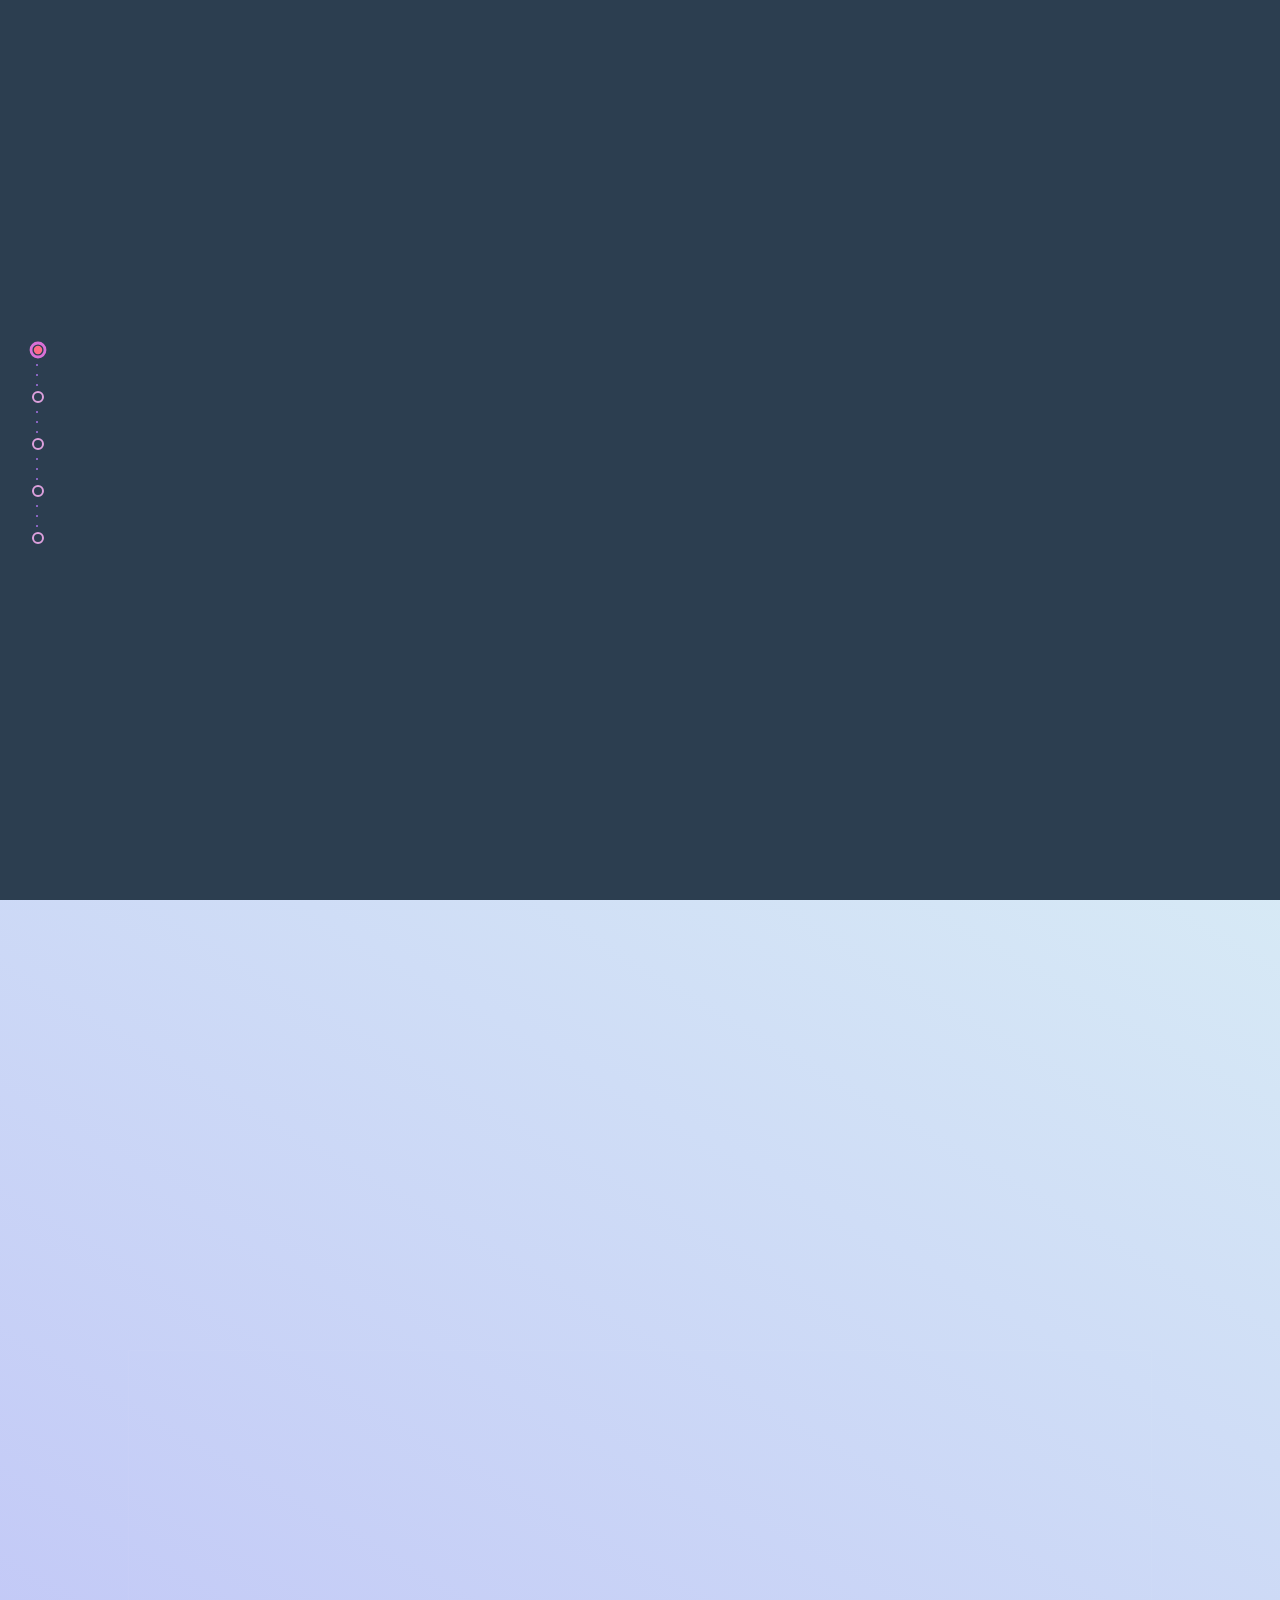
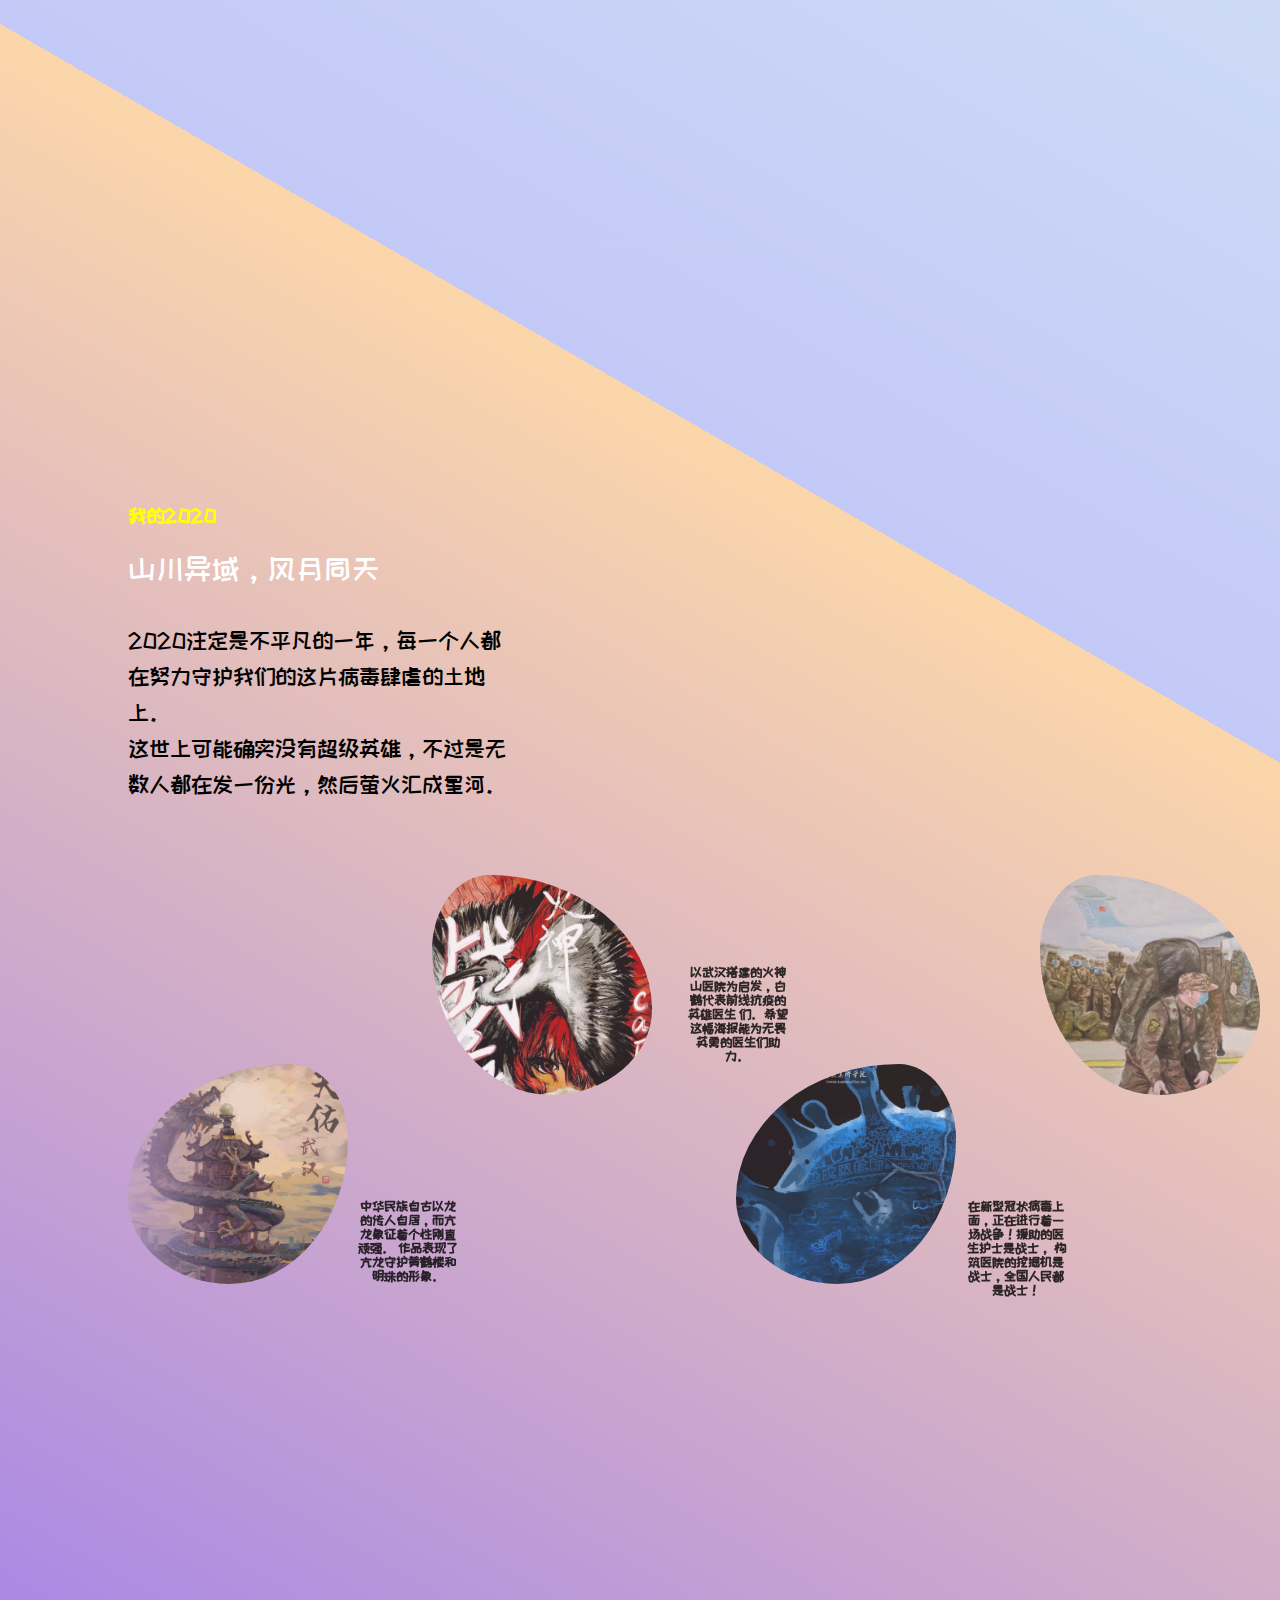
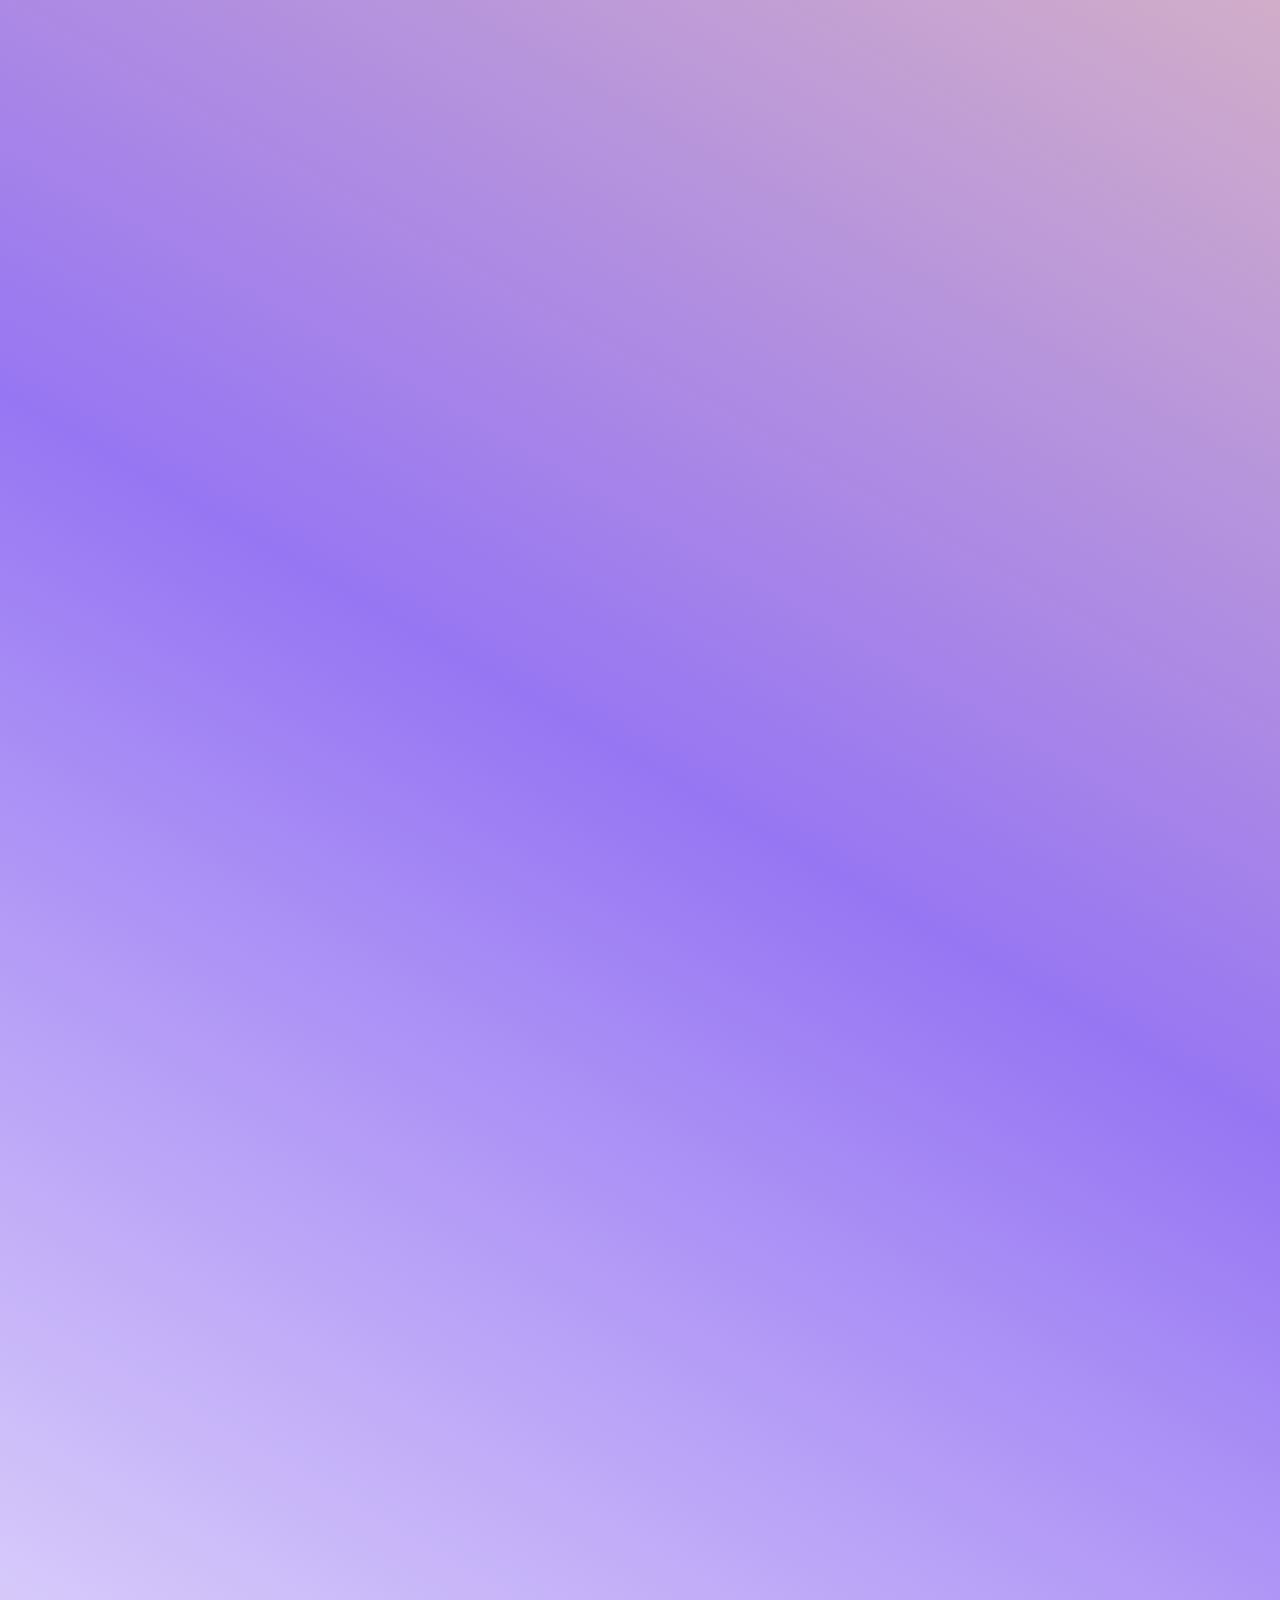
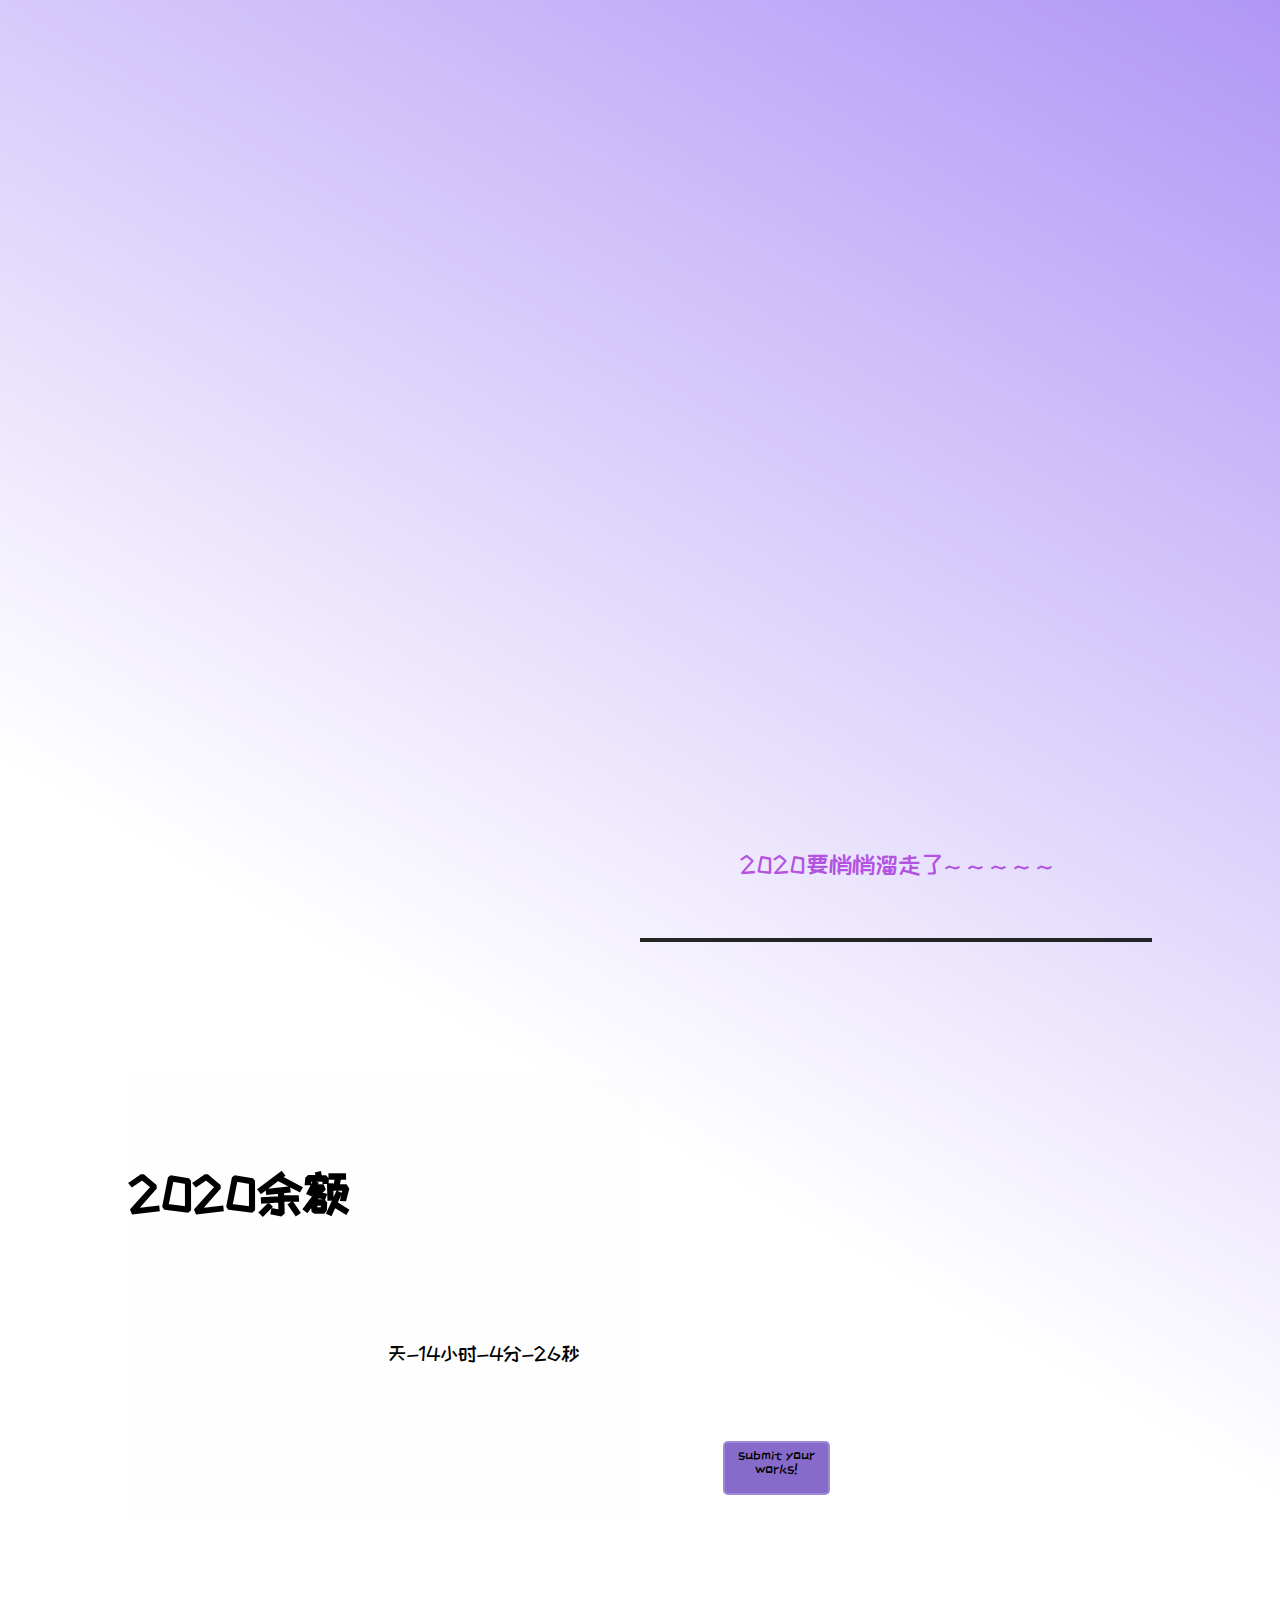
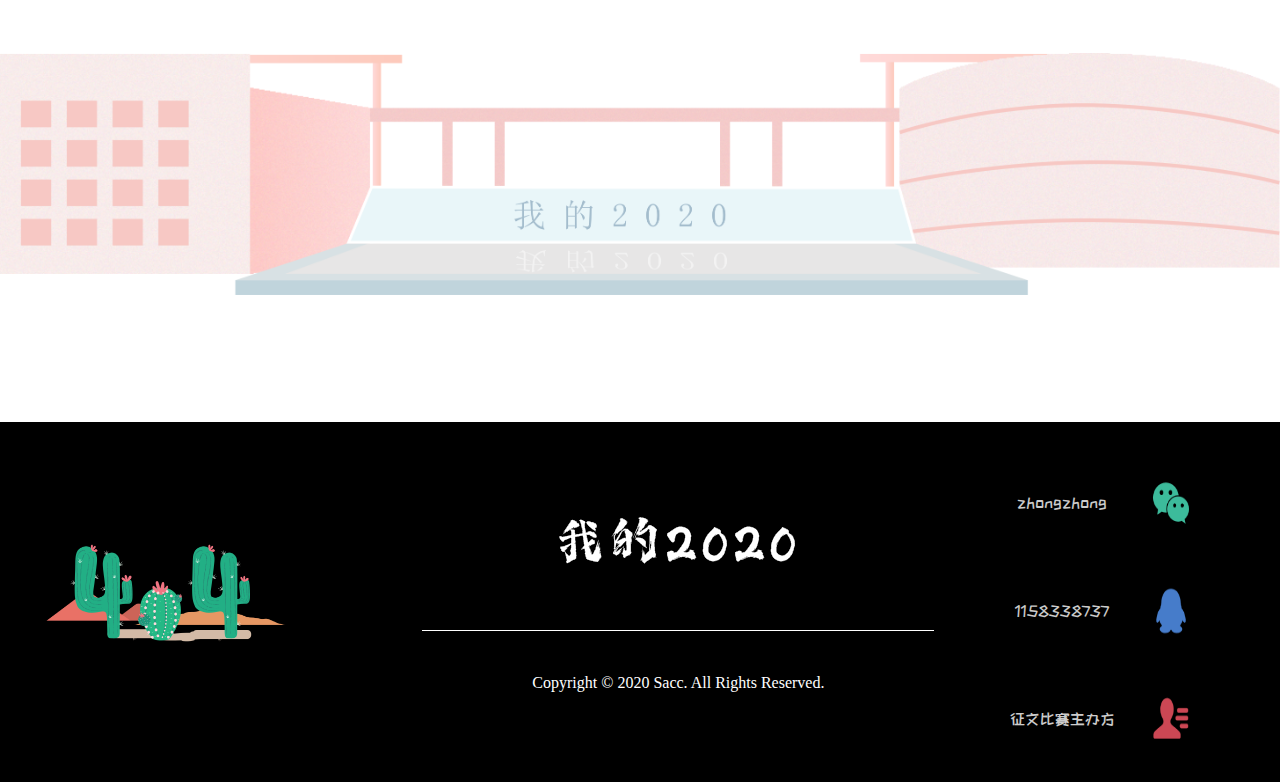
==== commit 2ec8bcc5: "11" ====
--- a/index.html
+++ b/index.html
@@ -9,7 +9,7 @@
     <link rel="shortcut icon" href="images\logo\logo.ico" type="image/x-icon" />
     <title>我的2020</title>
   </head>
-  <body>
+  <body style="overflow:-Scroll;overflow-y:hidden">
     <!-- 鼠标特效 -->
     <div id="large-header">
         <canvas id="demo-canvas"></canvas>
@@ -185,7 +185,7 @@
             <div class="pt2 back4">
                 <div class="ph2">
                     <!-- <h4>《驰援》</h4> -->
-                    <h5>造型学院版画系教授</h5>
+                    <h5>他们不畏艰险，逆向而行</h5>
                 </div>
             </div>
        </div>
@@ -206,7 +206,8 @@
             <div class="pt2 back6">
                 <div class="ph2">
                     <!-- <h4>《等你凯旋》</h4> -->
-                    <!-- <h5> 张佳燕</h5> -->
+                    <h5>当我们成为孤岛的时候是白衣天使逆向而行，
+                        撑起一片蓝天给我们战胜病魔的勇气 </h5>
                 </div>
             </div>
         </div>
@@ -338,7 +339,7 @@
        <div class="phto6">
         <div class="phtot ">
             <div class="pt1 back1">
-                <!-- <div class="ph1"> <h4>《天佑武汉》</h4> -->
+                 <div class="ph1"> 
                     <h5>中华民族自古以龙的传人自居，而亢龙象征着个性刚直顽强。
                         作品表现了亢龙守护黄鹤楼和明珠的形象。</h5>
                 </div>
@@ -368,7 +369,7 @@
             <div class="pt2 back4">
                 <div class="ph2">
                     <!-- <h4>《驰援》</h4> -->
-                     <h5>造型学院版画系教授</h5>
+                     <h5>他们不畏风险，逆向而行</h5>
                 </div>
             </div>
        </div>
--- a/css/index.css
+++ b/css/index.css
@@ -1,7 +1,14 @@
 html,
 body {
+  /* overflow: hidden; */
   scroll-behavior: smooth;
-}
+  -ms-overflow-style: none;
+}
+
+body::-webkit-scrollbar {
+  display: none;
+}
+
 @font-face {
   font-family: "zcoo";
   src: url(../fonts/ZCOOLKuaiLe-Regular.ttf);
@@ -18,13 +25,6 @@
   font-family: "zcoo";
 }
 .wrapper {
-  /* background-image: linear-gradient(
-    -150deg,
-    #e3fdf5 0%,
-    #9aa5f198 30%,
-    #6e7fffbd 60%,
-    #ffffff 80%
-  ); */
   background-image: linear-gradient(
     -150deg,
     #e3fdf5 0%,
@@ -150,6 +150,10 @@
   position: fixed;
   left: 90vw;
   top: 15vh;
+  transition: 0.5s;
+}
+.outer:hover{
+  transform: scale(1.2);
 }
 
 .left {
@@ -813,7 +817,8 @@
   height: 80px;
   /* border: teal 1px solid; */
   margin-left: 18vw;
-  margin-top: 8vh;
+  margin-top: 15vh;
+
   font-size: 1rem;
 
   text-align: center;
@@ -827,7 +832,7 @@
   height: 80px;
   /* border: teal 1px solid; */
   margin-left: 20vw;
-  margin-top: 0vh;
+  margin-top: 10vh;
   font-size: 1rem;
 
   text-align: center;
@@ -1213,6 +1218,10 @@
   z-index: 10;
   border: 2px solid rgba(250, 245, 245, 0.219);
   border-radius: 5px;
+  transition: 0.5s;
+}
+.submit-work:hover{
+  transform: scale(1.2);
 }
 .school-img {
   width: 100%;
@@ -1220,7 +1229,7 @@
   opacity: 0.4;
 }
 .lastpage {
-  width: 100vw;
+  width: 100%;
   height: 40vh;
   position: relative;
   background-color: black;
@@ -1251,6 +1260,7 @@
   background-position: center;
   background-size: 100% 100%;
   opacity: 0.8;
+  transition: 0.5s;
 }
 .lastpage3 {
   width: 5vw;
@@ -1264,6 +1274,7 @@
   background-position: center;
   background-size: 100% 100%;
   opacity: 0.8;
+  transition: 0.5s;
 }
 .lastpage4 {
   width: 5vw;
@@ -1277,6 +1288,7 @@
   background-position: center;
   background-size: 100% 100%;
   opacity: 0.8;
+  transition: 0.5s;
 }
 .lastpage5 {
   width: 30vw;
@@ -1302,8 +1314,9 @@
   background-repeat: no-repeat;
   background-position: center;
   background-size: 100% 100%;
-}
-.lastpage6::before {
+  transition: 0.8s;
+}
+/* .lastpage6::before {
   content: "";
   position: absolute;
   top: 0;
@@ -1320,17 +1333,20 @@
   transform: scaleY(1);
   transform-origin: bottom;
   transition: transform 0.5s;
-}
+} */
 .lastpage6:hover {
-  transition: 0.5s;
-}
-.lastpage2:hover,
+  transform: scale(1.2);
+}
+.lastpage2:hover,.lastpage3:hover,.lastpage4:hover{
+  transform: scale(1.2);
+}
+/* .lastpage2:hover,
 .lastpage3:hover,
 .lastpage4:hover {
   background-color: #ecf0f1;
   cursor: pointer;
   opacity: 1;
-}
+} */
 .world1 {
   width: 14vw;
   height: 10vh;
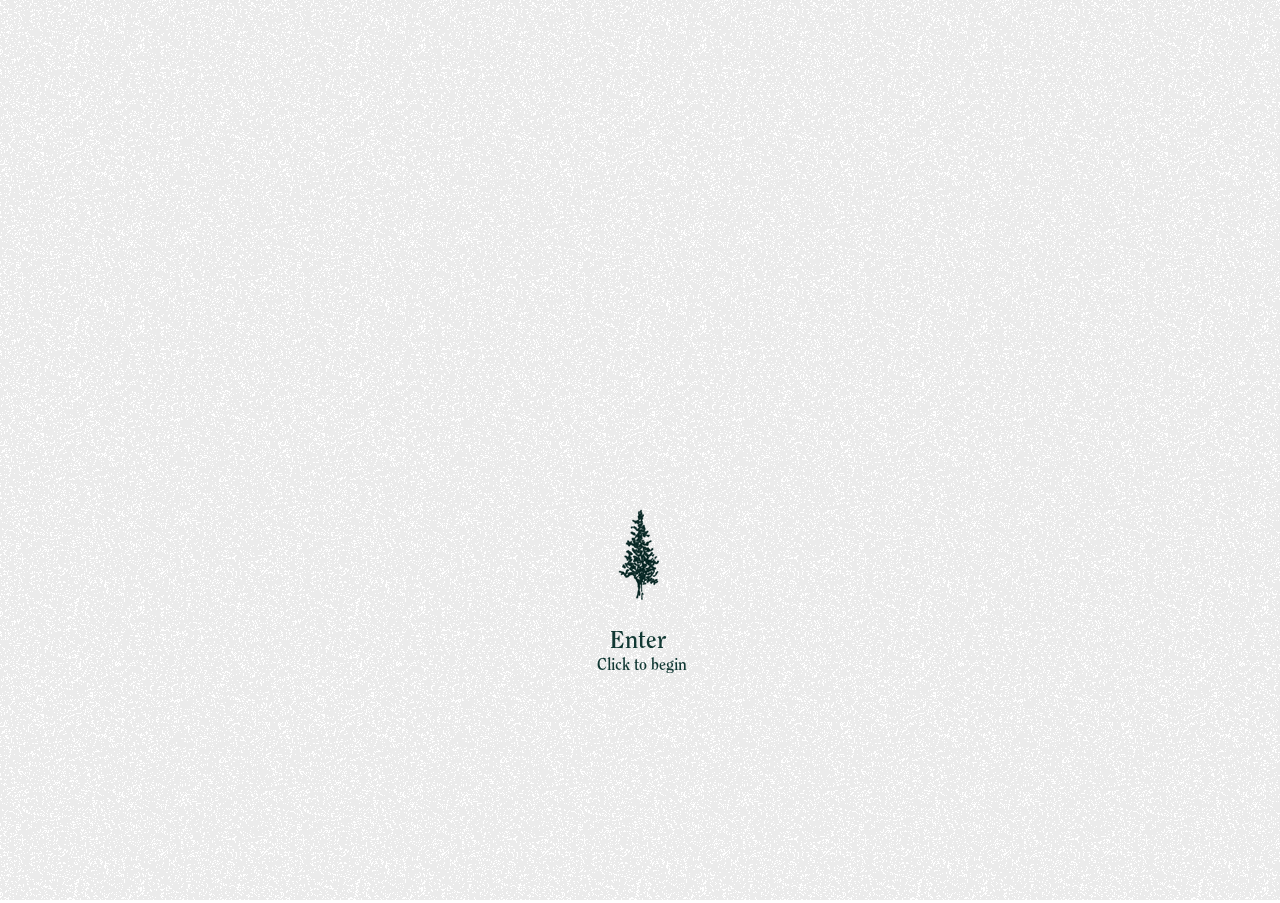
==== commit da03a0e1: "over !!!" ====
--- a/index.html
+++ b/index.html
@@ -3,501 +3,25 @@
   <head>
     <meta charset="UTF-8" />
     <meta name="viewport" content="width=device-width, initial-scale=1.0" />
-    <link rel="stylesheet" type="text/css" href="css/reset.css" />
-    <link rel="stylesheet" href="./css/index.css">
-    <script src="./js/scrollReveal.js"></script>
-    <link rel="shortcut icon" href="images\logo\logo.ico" type="image/x-icon" />
+    <link rel="stylesheet" type="text/css" href="./css/reset.css" />
+    <link rel="stylesheet" href="./css/index.css" />
+    <link
+      rel="shortcut icon"
+      href="./images\logo\logo.ico"
+      type="image/x-icon"
+    />
     <title>我的2020</title>
   </head>
-  <body style="overflow:-Scroll;overflow-y:hidden">
-    <!-- 鼠标特效 -->
-    <div id="large-header">
-        <canvas id="demo-canvas"></canvas>
+  <body>
+    <canvas></canvas>
+    <div class="home_preloader">
+      <!-- <div class="start-button">点击进入</div> -->
+      <div class="home_enter">Enter</div>
+      <div class="home_entrance">Click to begin</div>
+      <img class="preloader_tree" src="./images/preloader_spritesheet.png" />
     </div>
-    <!-- 整个页面 -->
-    <div class="wrapper"> 
-          <!-- 开场动画 -->
-    <div class="transition_start">
-        <div class="black move-top"></div>
-        <div class="white move-top delay"></div>
-        <div class="white move-bottom delay"></div>
-        <div class="black move-bottom"></div>
-    </div>    
-    <!-- 第一个页面 -->
-    <section id="sec-1" > 
-         
-         <!-- 圆形进度条 -->
-    <div class="outer">
-        <div class="left">
-          <div class="leftcircle"></div>
-        </div>
-        <div class="right">
-          <div class="rightcircle"></div>
-        </div>
-      </div>
-
-      <!-- 左侧导航栏模块 -->
-      <div class="navbar">
-        <div class="navbar-dot navbar-selected"></div>
-        <div class="little-dot"></div>
-        <div class="little-dot"></div>
-        <div class="little-dot"></div>
-  
-        <div class="navbar-dot"></div>
-        <div class="little-dot"></div>
-        <div class="little-dot"></div>
-        <div class="little-dot"></div>
-  
-        <div class="navbar-dot"></div>
-        <div class="little-dot"></div>
-        <div class="little-dot"></div>
-        <div class="little-dot"></div>
-  
-        <div class="navbar-dot"></div>
-        <div class="little-dot"></div>
-        <div class="little-dot"></div>
-        <div class="little-dot"></div>
-  
-        <div class="navbar-dot"></div>
-        <div class="little-dot dot-none"></div>
-        <div class="little-dot dot-none"></div>
-        <div class="little-dot dot-none"></div>
-  
-        <div class="navbar-dot dot-none"></div>
-      </div>
-
-      <!-- 头部模块 -->
-      <header class="header">
-          <!-- 向右箭头 -->
-         <div class="arrow-right">
-            <div></div>
-            <div></div>
-            <div></div>
-            <div></div>
-            <div></div>
-          </div>
-    </header>
-    
-      <div class="header-content">
-        <div class="header-leftPart">
-            
-        </div>
-        
-        <div class="header-rightPart" >
-            
-              contract
-        </div>
-        <div class="header-centerPart">
-            
-      </div>
-      </div>
-    
-        <div class="sec-1-textBox">
-            <p class="sec-1-text">
-                <span id="sec-1-text1">南京邮电大学</span>
-                <br>
-                <span id="sec-1-text2">第一届</span>
-                <br>
-                <span id="sec-1-text3">"青柚杯"</span>
-                <span id="sec-1-text4">文学作品大赛</span>
-            </p>
-        </div>
-        <div class="sec-1-scroll">
-            <svg t="1605085651089" class="icon"
-             viewBox="0 0 1024 1024" version="1.1"
-              xmlns="http://www.w3.org/2000/svg"
-               p-id="7502" width="200" height="200">
-               <path d="M533.7 544.7l1.8-1.8 21.8-21.8L733 345.4c12.5-12.4 12.5-32.8 0.1-45.2-12.5-12.4-32.9-12.4-45.3 0L512 475.9 336.3 300.1c-12.5-12.4-32.9-12.4-45.3 0-12.4 12.5-12.4 32.9 0 45.3l175.7 175.7 21.5 21.5 2.2 2.2c5.7 5.2 13.2 8.3 21.5 8.3 8.4 0.1 16.1-3.1 21.8-8.4z"
-                fill="#aa93b8" p-id="7503"
-                 data-spm-anchor-id="a313x.7781069.0.i38" class="selected">
-                </path>
-                <path d="M533.7 724.8l1.8-1.8 21.8-21.8L733 525.5c12.5-12.4 12.5-32.8 0.1-45.2-12.5-12.4-32.9-12.4-45.3 0L512 656 336.3 480.2c-12.5-12.4-32.9-12.4-45.3 0-12.4 12.5-12.4 32.9 0 45.3l175.7 175.7 21.5 21.5 2.2 2.2c5.7 5.2 13.2 8.3 21.5 8.3 8.4 0.1 16.1-3.1 21.8-8.4z"
-                 fill="#e6deeb" p-id="7504" 
-                 data-spm-anchor-id="a313x.7781069.0.i37" class="">
-                </path>
-            </svg>
-                    <div class="back back1"id="back"></div>
-                    <div class="back back2"></div>
-                    <div class="back back3"></div>
-                    <div class="back back4"></div> 
-                    <div class="back back5"></div>
-        </div>
-        <div class="sec-1-img"></div> 
-
-    </section>
-    <section id="sec-2">
-        <div class="sec-2-text sec-2-text1">
-           <div class="sec-2-text1-h">作品主题</div>
-            <p class="sec-2-text1-p">本次大赛以“我的2020”为主题，回望2020，将时光融入设计，在2020这特殊的一年里，我们渡过了病毒肆虐的难关，也经历了抗洪救灾的疾苦；我们感慨于世界波澜壮阔疾速变迁，也惊叹于家乡山明水秀平流缓进...每一个人关于2020都有着与他人各不相同的视角，用笔写下你的2020吧</p>
-        </div>
-        <div class="sec-2-text sec-2-text2">
-           
-            <div class="sec-2-text2-1 sec-2-text2-3">
-                <h2>比赛流程</h2>
-                <img src="./images/39.png" alt="">
-                <div><span>First</span><br>参赛作品需在11月20日中午十二点前提交至南京邮电大学指定邮箱，11月21至11月25日，由评委进行初评。参赛者请加加入官方比赛通知群等待初审结果</div>
-            </div>
-            <div class="sec-2-text2-2 sec-2-text2-3">
-                <img src="./images/40.png" alt="">
-                <div><span>Last</span><br>11月30号上午十点于南京邮电大学青春剧场进行复审，进入复赛的参赛者需进行现场答辩，最后专家现场评定结果</div>
-            </div>
-        </div>
-    </section>
-
-    <section id="sec-3">
-      <div class="title1">
-        <h2>我的2020</h2>
-        <p><span>山川异域，风月同天</span><br>2020注定是不平凡的一年，每一个人都在努力守护我们的这片病毒肆虐的土地上。<br>这世上可能确实没有超级英雄，不过是无数人都在发一份光，然后萤火汇成星河。</p>
-    </div>
-    <div class="phto mask">
-        <div class="phto1">                      
-        <div class="phtot ">
-            <div class="pt1 back1">
-                <div class="ph1"> 
-                   
-                    <h5>中华民族自古以龙的传人自居，而亢龙象征着个性刚直顽强。
-                        作品表现了亢龙守护黄鹤楼和明珠的形象。</h5>
-                </div>
-            </div>
-            
-        </div>
-        <div class="phtot2 ">
-            <div class="pt2 back2">
-                <div class="ph2">
-                    <!-- <h4>《火神》</h4> -->
-                    <h5>以武汉搭建的火神山医院为启发，白鹤代表前线抗疫的英雄医生 们。希望这幅海报能为无畏英勇的医生们助力。
-
-                    </h5>
-                    
-                </div>
-            </div>
-        </div>
-        <div class="phtot ">
-            <div class="pt1 back3">
-                <div class="ph1">
-                    <!-- <h4>《战疫》</h4> -->
-                    <h5>在新型冠状病毒上面，正在进行着一场战争！援助的医生护士是战士，
-                        构筑医院的挖掘机是战士，全国人民都是战士！</h5>
-                </div>
-            </div>
-        </div>
-        <div class="phtot2 ">
-            <div class="pt2 back4">
-                <div class="ph2">
-                    <!-- <h4>《驰援》</h4> -->
-                    <h5>他们不畏艰险，逆向而行</h5>
-                </div>
-            </div>
-       </div>
-       </div>  
-       <div class="phto2">
-        <div class="phtot ">
-            <div class="pt1 back5">
-                <div class="ph1">
-                    <!-- <h4>《赤胆忠心钟南山》</h4> -->
-                    <!-- <h5>李晓林</h5> -->
-                    <h5>他眼含泪花，劝导人们加强自我隔离时
-                        人们对这个80多岁的耄耋老人生出一种深深的敬意；</h5>
-                </div>
-            </div>
-            
-        </div>
-        <div class="phtot2 ">
-            <div class="pt2 back6">
-                <div class="ph2">
-                    <!-- <h4>《等你凯旋》</h4> -->
-                    <h5>当我们成为孤岛的时候是白衣天使逆向而行，
-                        撑起一片蓝天给我们战胜病魔的勇气 </h5>
-                </div>
-            </div>
-        </div>
-        <div class="phtot ">
-            <div class="pt1 back7">
-                <div class="ph1">
-                    <!-- <h4>《战“疫”一线》</h4> -->
-                    <h5>疫情就是命令，防控就是责任</h5>
-                </div>
-            </div>
-        </div>
-        <div class="phtot2 ">
-            <div class="pt2 back8">
-                <div class="ph2">
-                    <!-- <h4> 中国美术学院</h4> -->
-                    <h5>传承伟大抗疫精神，深植爱与责任担当 </h5>
-                </div>
-            </div>
-       </div>
-       </div>
-       <div class="phto3">
-        <div class="phtot ">
-            <div class="pt1 back9">
-                <div class="ph1">
-                    <!-- <h4>中国美术学院</h4> -->
-                    <h5>我们看到了魑魅魍魉横行，也看到了神与天使降临。</h5>
-                </div>
-
-            </div>
-            
-        </div>
-        <div class="phtot2 ">
-            <div class="pt2 back10">
-                <div class="ph2">
-                  <!-- <h4>清华大学美术学院</h4> -->
-                  <h5>希望如期而至的不止有春天，还有疫情过后平平安安的你！</h5>
-                </div>
-            </div>
-        </div>
-        <div class="phtot ">
-            <div class="pt1 back11">
-                <div class="ph1">
-                    <!-- <h4>清华大学美术学院</h4> -->
-                    <h5>只要春天不死，生命就不死，就会有迎春的花朵年年岁岁开放。</h5>
-                </div>
-            </div>
-        </div>
-        <div class="phtot2 ">
-            <div class="pt2 back12">
-                <div class="ph2">
-                    <!-- <h4>《医者》</h4> -->
-                    <h5>因为我是医护人员，所以义无反顾。</h5>
-                </div>
-            </div>
-       </div>
-       </div>
-       <div class="phto4">
-        <div class="phtot ">
-            <div class="pt1 back13">
-                <div class="ph1">
-                    <!-- <h4>《我们来了！》</h4> -->
-                    <h5>若有战，召必回，战必胜</h5>
-                </div>
-            </div>
-            
-        </div>
-        <div class="phtot2 ">
-            <div class="pt2 back14">
-                <div class="ph2">
-                   <!-- <h4>《防守》</h4> -->
-                   <h5>
-                       虽然行业不同，领域不同，但为了国家默默奉献的你们都是英雄
-                   </h5>
-                </div>
-            </div>
-        </div>
-        <div class="phtot ">
-            <div class="pt1 back15">
-                <div class="ph1">
-                    <!-- <h4>《明天》</h4> -->
-                    <h5>没有一个冬天不会过去，没有一个春天不会到来。</h5>
-                </div>
-            </div>
-        </div>
-        <div class="phtot2 ">
-            <div class="pt2 back16">
-                <div class="ph2">
-                    <!-- <h4>《大人物》</h4> -->
-                    <h5>世上没有从天而降的英雄，只有挺身而出的凡人</h5>
-                </div>
-            </div>
-       </div>
-       </div>
-       <div class="phto5">
-        <div class="phtot ">
-            <div class="pt1 back17">
-                <div class="ph1">
-                    <!-- <h4>《战疫情》</h4> -->
-                    <h5>万众一心迎挑战 众志成城战疫情</h5>
-                </div>
-            </div>
-            
-        </div>
-        <div class="phtot2 ">
-            <div class="pt2 back18">
-                <div class="ph2">
-                    <!-- <h4>《众志成城·疫情一线无私奉献》</h4> -->
-                    <h5>用无私奉献将爱与力量传递</h5>
-                </div>
-            </div>
-        </div>
-        <div class="phtot ">
-            <div class="pt1 back19">
-                <div class="ph1">
-                    <!-- <h4>《武汉加油》</h4> -->
-                    <h5>山川异域，风月同天</h5>
-                </div>
-            </div>
-        </div>
-        <div class="phtot2 ">
-            <div class="pt2 back20">
-                <div class="ph2">
-                    <!-- <h4>《抗击新型冠状病毒》</h4> -->
-                    <h5>我们在一起，打赢这一仗</h5>
-                </div>
-            </div>
-       </div>
-       </div>
-       <div class="phto6">
-        <div class="phtot ">
-            <div class="pt1 back1">
-                 <div class="ph1"> 
-                    <h5>中华民族自古以龙的传人自居，而亢龙象征着个性刚直顽强。
-                        作品表现了亢龙守护黄鹤楼和明珠的形象。</h5>
-                </div>
-            </div>
-            
-        </div>
-        <div class="phtot2 ">
-            <div class="pt2 back2">
-                <div class="ph2">
-                    <!-- <h4>《火神》</h4> -->
-                    <h5>以武汉搭建的火神山医院为启发，白鹤代表前线抗疫的英雄医生 们。希望这幅海报能为无畏英勇的医生们助力。
-
-                    </h5>
-                </div>
-            </div>
-        </div>
-        <div class="phtot ">
-            <div class="pt1 back3">
-                <div class="ph1">
-                    <!-- <h4>《战疫》</h4> -->
-                    <h5>在新型冠状病毒上面，正在进行着一场战争！援助的医生护士是战士，
-                        构筑医院的挖掘机是战士，全国人民都是战士！</h5>
-                </div>
-            </div>
-        </div>
-        <div class="phtot2 ">
-            <div class="pt2 back4">
-                <div class="ph2">
-                    <!-- <h4>《驰援》</h4> -->
-                     <h5>他们不畏风险，逆向而行</h5>
-                </div>
-            </div>
-       </div>
-       </div>   
-    
-    </section>
-    <section id="sec-4">
-       
-        <div class="scroll-container">
-            <div class="container-small">
-                <p class="container-small-start"><span>我的2020</span><br>历此坎坷，山河无恙，人间可安</p>
-                <p class="desc-2">地铁在回归拥挤，街道在重返热闹，胡同里的早餐铺子和市中心的歌酒霓虹都在一往如常，我的2020，我们的2020，在重新开始，在重新回归平静。</p>
-                <div class="experience-item experience-item2">
-                    <div class="image-wrap">
-                        <img src="../images/41.jpeg">
-                    </div>
-                    <div >
-                        <h5 class="title-h5">我想站在紫金山顶</h5>
-                        <div class="item-text">俯瞰夜晚的南京城，看灯光渐起，然后大喊一句<span>“2020，加油！”</span></div>
-                    </div>
-                </div>
-                <div class="experience-item experience-item1">
-                    <div class="image-wrap">
-                        <img src="../images/42.jpg">
-                    </div>
-                    <div class="experience-item-2">
-                        <h5 class="title-h5">我还要在十月开始的时候</h5>
-                        <div class="item-text">去看一看向日葵，如约而至的花期，更像是迟来的2020的<span>春天</span>，不灭的生机</div>
-                    </div>
-                </div>
-                <div class="experience-item experience-item2">
-                    <div class="image-wrap">
-                        <img src="../images/43.jpg">
-                    </div>
-                    <div>
-                        <h5 class="title-h5">再去秦淮河畔走一走</h5>
-                        <div class="item-text">我突然想到了宣传片里的那一句<span>“原来国泰民安就是，车水马龙，人声鼎沸”</span></div>
-                    </div>
-                </div>
-                <div class="experience-item experience-item1">
-                    <div class="image-wrap">
-                        <img src="../images/46.jpg">
-                    </div>
-                    <div class="experience-item-2">
-                        <h5 class="title-h5">爬上南邮校园里的小山</h5>
-                        <div class="item-text">坐在掉漆的长椅上晒太阳，原来我的2020除去喧哗，忧郁，忙碌，还有如此安静的一面，凡人的幸福其实很简单，<span>玻璃晴朗，橘子辉煌</span>，就能快乐很久</div>
-                    </div>
-                </div>
-                <div class="experience-item experience-item2">
-                    <div class="image-wrap">
-                        <img src="../images/45.jpg">
-                    </div>
-                    <div>
-                        <h5 class="title-h5">这个属于银杏树的季节里</h5>
-                        <div class="item-text">你是否也还有些遗憾，那些发生的2020的事，和丢失在2020的人，也来写一写你的<span>2020</span>吧.</div>
-                    </div>
-                </div>
-            </div>
-        </div>
-        <div class="container-small-end">2020要悄悄溜走了~ ~ ~ ~ ~</div>
-</section>
-    <section id="sec-5"class="sec5">
-      <div class="sec-5-box ">
-        <div class="sec-5-box-left">
-          <h1>2020余额</h1>
-          <div class="container">
-            <div class="number_box">
-              <div class="digitial_list">
-                  <div class="digitial_item"><span>0</span></div>
-                  <div class="digitial_item"><span>1</span></div>
-                  <div class="digitial_item"><span>2</span></div>
-                  <div class="digitial_item"><span>3</span></div>
-                  <div class="digitial_item"><span>4</span></div>
-                  <div class="digitial_item"><span>5</span></div>
-                  <div class="digitial_item"><span>6</span></div>
-                  <div class="digitial_item"><span>7</span></div>
-                  <div class="digitial_item"><span>8</span></div>
-                  <div class="digitial_item"><span>9</span></div>
-                  <div class="digitial_item"><span>0</span></div>
-              </div>
-          </div>
-          <div class="number_box">
-              <div class="digitial_list">
-                  <div class="digitial_item"><span>0</span></div>
-                  <div class="digitial_item"><span>1</span></div>
-                  <div class="digitial_item"><span>2</span></div>
-                  <div class="digitial_item"><span>3</span></div>
-                  <div class="digitial_item"><span>4</span></div>
-                  <div class="digitial_item"><span>5</span></div>
-                  <div class="digitial_item"><span>6</span></div>
-                  <div class="digitial_item"><span>7</span></div>
-                  <div class="digitial_item"><span>8</span></div>
-                  <div class="digitial_item"><span>9</span></div>
-                  <div class="digitial_item"><span>0</span></div>
-              </div>
-          </div>
-          </div>
-          <span class="time"><span id="day">天</span><span id="hour"></span>小时<span id="min"></span>分<span id="sec"></span>秒</p></span>
-          <P class="sec-5-box-left-text">2020的余额只剩下最后两格，这一段坎坷却也壮烈的路程也终将过去了。<br>
-           <span class="sec-5-boc-left-text1"> 如果万事开头难,请结局一定要圆满</span></P>
-        </div>
-        <div class="sec-5-box-right">
-          <p class="sec-5-box-right-text">这个忧伤与喜悦，冷清与热闹，焦虑与冷静，伟大与感动交织的年份，发生了太多太多无法释怀，难以忘记的故事。<br>
-            我想我们应该写点什么了，抓住2020的尾巴，留下你的2020故事吧</p>
-            <div class="submit-work">submit your works!</div>
-            <!-- <img src="images/21.png" alt=""> -->
-        </div>
-      </div>
-      <img class="school-img" src="./images/我的2020.png">
-    </section>
-    <section id="sec-6">
-        <div class="lastpage">
-            <div class="lastpage1"></div>
-            <div class="lastpage2"></div>
-            <div class="lastpage3"></div>
-            <div class="lastpage4"></div>
-            <div class="lastpage5">
-                Copyright © 2020 Sacc. All Rights Reserved.
-               </div>
-            <div class="lastpage6"></div>
-            <div class="world1">zhongzhong</div>
-            <div class="world2">1158338737</div>
-            <div class="world3">征文比赛主办方</div>
-    </section>
-  </div>
-    <script src="./js/index.js"></script>
-    <script src="./js/EasePack.min.js"></script>
-    <script src="./js/TweenLite.min.js"></script>
-    <script src="./js/canvasGeneratrix.js"></script>
+    <script src="./js/home.js"></script>
+    <script src="./js/canvas.js"></script>
+    <script src="./js/utils.js"></script>
   </body>
 </html>
--- a/css/index.css
+++ b/css/index.css
@@ -1,41 +1,3 @@
-html,
-body {
-  /* overflow: hidden; */
-  scroll-behavior: smooth;
-  -ms-overflow-style: none;
-}
-
-body::-webkit-scrollbar {
-  display: none;
-}
-
-@font-face {
-  font-family: "zcoo";
-  src: url(../fonts/ZCOOLKuaiLe-Regular.ttf);
-}
-@font-face {
-  font-family: "hh";
-  src: url(../fonts/LiuJianMaoCao-Regular.ttf);
-}
-@font-face {
-  font-family: "ww";
-  src: url(../fonts/Clearface-Bold.otf);
-}
-* {
-  font-family: "zcoo";
-}
-.wrapper {
-  background-image: linear-gradient(
-    -150deg,
-    #e3fdf5 0%,
-    #9aa5f198 30%,
-    #6e7fffbd 30%,
-    #fcd6aa 30%,
-    #9776f3,
-    #ffffff 80%
-  );
-}
-
 @font-face {
   font-family: "Cute";
   src: url(../fonts/萌趣软糖体.ttf);
@@ -51,1338 +13,70 @@
   src: url(../fonts/锐字云字库楷体GB.ttf);
 }
 
-/* 清除浮动 */
-.clearfix:after {
-  display: block;
-  clear: both;
-  content: "";
-  visibility: hidden;
-  height: 0;
-}
-.clearfix {
-  zoom: 1;
-}
-
-/* 开场动画 */
-.transition_start {
-  position: fixed;
-  top: 0;
-  left: 0;
-  right: 0;
-  height: 100vh;
-  z-index: 10000;
-}
-.transition_start div {
-  height: 50vh;
-  position: absolute;
-  width: 100%;
-}
-.transition_start div:nth-of-type(1) {
-  top: 0;
-  animation: startLoad_top 1.1s cubic-bezier(0, 0.38, 1, 1);
-  animation-fill-mode: forwards;
-  z-index: 999;
-}
-.transition_start div:nth-of-type(2) {
-  top: 0;
-  animation: startLoad_top 0.6s cubic-bezier(0, 0.38, 1, 1) 0.5s;
-  animation-fill-mode: forwards;
-}
-.transition_start div:nth-of-type(3) {
-  bottom: 0;
-  animation: startLoad_bottom 0.6s cubic-bezier(0, 0.38, 1, 1) 0.5s;
-  animation-fill-mode: forwards;
-}
-.transition_start div:nth-of-type(4) {
-  bottom: 0;
-  animation: startLoad_bottom 1.1s cubic-bezier(0, 0.38, 1, 1);
-  animation-fill-mode: forwards;
-}
-.transition_start .black {
-  background-color: #2c3e50;
-}
-.transition_start .white {
-  background-color: #ecf0f1;
-}
-
-@keyframes startLoad_top {
-  0% {
-    transform: translateY(0);
-  }
-  100% {
-    transform: translateY(-100%);
-  }
-}
-
-@keyframes startLoad_bottom {
-  0% {
-    transform: translateY(0);
-  }
-  100% {
-    transform: translateY(100%);
-  }
-}
-
-/* page1 css start */
-
-#sec-1 {
-  width: 100%;
-  height: 100vh;
-  /* url(../images/sec-1bg-transpant.png) */
-  /* background-image: linear-gradient(to top, #ebbba7 0%, #cfc7f8 100%); */
-  /* background-image:url(../images/sec-1bg-transpant.png);*/
-  background-size: 100% 100%;
-  background-position: -2px 0px;
-}
-
-#large-header {
-  position: absolute;
-  z-index: 0;
-}
-
-.Ztn {
-  border: 3px #f1c40f solid;
-}
-
-/* 圆形进度条 */
-.outer {
-  display: flex;
-  position: fixed;
-  left: 90vw;
-  top: 15vh;
-  transition: 0.5s;
-}
-.outer:hover{
-  transform: scale(1.2);
-}
-
-.left {
+html,
+body {
+  margin: 0;
   position: relative;
-  /* width : 28.5px;
-  height : 84px; */
-  width: 1rem;
-  height: 2rem;
-  overflow: hidden;
-}
-.leftcircle {
-  position: absolute;
-  top: 0;
-  left: 0;
-  /* width: 63px;
-  height: 63px; */
-  width: 2rem;
-  height: 2rem;
-  border: 7.5px solid #2c3e50;
-  border-radius: 50%;
-  border-bottom-color: #f1c40f;
-  border-left-color: #f1c40f;
-  transform: rotate(-135deg);
-  transition: transform 0.4s;
-}
-
-.right {
-  position: relative;
-  /* width : 31.5px;
-  height : 88px; */
-  width: 1rem;
-  height: 2rem;
-  overflow: hidden;
-}
-.rightcircle {
-  position: absolute;
-  top: 0;
-  right: 0;
-  /* width: 63px;
-  height: 63px; */
-  width: 2rem;
-  height: 2rem;
-  border: 7.5px solid #2c3e50;
-  border-radius: 50%;
-  border-top-color: #f1c40f;
-  border-right-color: #f1c40f;
-  transform: rotate(-135deg);
-
-  transition: transform 0.4s;
-}
-
-/* 左侧导航栏模块 */
-.navbar {
-  position: fixed;
-  top: 38vh;
-  left: 2.5vw;
-  width: 10px;
-  height: 51vh;
-  z-index: 9999;
-}
-
-.little-dot {
-  height: 1px;
-  margin-left: 4px;
-  margin-top: 8px;
-  margin-bottom: 5px;
-  width: 1px;
-  background-color: #ba7bfc;
-  border: 1px solid #ba7bfc;
-  border-radius: 50%;
-}
-
-.navbar-dot {
-  cursor: pointer;
-  margin-top: 1px;
-  margin-bottom: 1px;
-  height: 12px;
-  width: 12px;
-  border: 2px solid #dda0dd;
-  border-radius: 50%;
-}
-
-.navbar-dot:hover {
-  transform: scale(1.2);
-  border: 2px solid #da70d6;
-  transition: all 0.5s;
-}
-
-.navbar .navbar-selected {
-  transform: scale(1.4);
-  margin-top: 2px;
-  margin-bottom: 2px;
-  border: 2px solid #da70d6;
-}
-
-.navbar-selected:after {
-  content: "";
-  margin: 1.1px;
-  display: table;
-  width: 6px;
-  height: 6px;
-  background: #ff6a86;
-  border-radius: 50%;
-}
-
-.navbar .dot-none {
-  display: none;
-}
-
-@keyframes moveToRight {
-  0% {
-    /* transform: 0; */
-  }
-  100% {
-    transform: translateX(var(--distance));
-  }
-}
-
-@keyframes addOpacity {
-  0% {
-    opacity: 0;
-  }
-  100% {
-    opacity: 1;
-    transform: translateX(var(--distance));
-  }
-}
-
-@keyframes deOpacity {
-  0% {
-    opacity: 1;
-  }
-  100% {
-    opacity: 0;
-    transform: translateX(var(--distance));
-  }
-}
-
-body {
-  --tenfold-distance: 300px;
-  --distance: 30px;
-  --half-distance: 15px;
-  --neg-one-third-distance: -10px;
-  --neg-half-distance: -15px;
-}
-
-/* 向右箭头 */
-.arrow-right {
-  width: var(--tenfold-distance);
-  height: 35px;
-  position: relative;
-  top: 50%;
-  left: 65%;
-  transform: translateY(-50%);
-  /* background-color: aqua; */
-  /* animation: name duration timing-function delay iteration-count direction fill-mode; */
-}
-
-.arrow-right div:nth-child(n) {
-  height: 0;
-  width: 0;
-  border: var(--half-distance) solid transparent;
-  border-left: var(--half-distance) solid aquamarine;
-  /* background-color: khaki; */
-  position: absolute;
-  /* top: 10px; */
-}
-.arrow-right div:nth-child(n):after {
-  border: var(--half-distance) solid transparent;
-  border-left: var(--half-distance) solid rgb(17, 17, 17);
-  width: 0;
-  height: 0;
-  position: absolute;
-  top: var(--neg-half-distance);
-  right: var(--neg-one-third-distance);
-  content: " ";
-  /* top:0;
-  right: 0; */
-}
-
-.arrow-right div:nth-child(1) {
-  left: 0;
-  animation: addOpacity 1s infinite linear;
-}
-
-.arrow-right div:nth-child(2) {
-  left: 10%;
-  animation: moveToRight 1s infinite linear;
-}
-
-.arrow-right div:nth-child(3) {
-  left: 20%;
-  animation: moveToRight 1s infinite linear;
-}
-
-.arrow-right div:nth-child(4) {
-  left: 30%;
-  animation: moveToRight 1s infinite linear;
-}
-
-.arrow-right div:nth-child(5) {
-  left: 40%;
-  animation: deOpacity 1s infinite linear;
-}
-
-.header {
-  width: 100%;
-  top: 0;
-  left: 0;
-  position: fixed;
-  z-index: 9998;
-  height: 70px;
-  transform: translateY(-65px);
-  background-color: black;
-  transition: all 1s;
-}
-
-.header-content {
-  width: 84%;
-  height: 70px;
-  margin: 0 8%;
-  position: fixed;
-  top: 0;
-  z-index: 9999;
-}
-
-.header-leftPart {
-  float: left;
-  width: 20%;
-  height: 100%;
-  background-image: url(../images/34.PNG);
-  background-repeat: no-repeat;
-  background-size: cover;
-  background-position-x: 20%;
-}
-
-.header-rightPart {
-  cursor: pointer;
-  float: right;
-  width: 15%;
-  height: 100%;
-  line-height: 70px;
-  opacity: 1;
-  /* color: rgb(250, 242, 242); */
-  color: rgba(47, 255, 175, 0.582);
-  font-size: 27px;
-  font-weight: 200;
-  transition: all 1s;
-  text-shadow: 0 0 10px rgba(178, 111, 223, 0.781),
-    0 0 10px rgba(178, 111, 223, 0.781), 0 0 10px rgba(178, 111, 223, 0.781),
-    0 0 10px rgba(178, 111, 223, 0.781);
-  /* animation:header-rightPart 1.5s infinite; */
-}
-
-.header-rightPart :hover {
-  color: yellow;
-}
-
-.header-centerPart {
-  float: right;
-  height: 100%;
-}
-
-.sec-1-textBox {
-  position: relative;
-  z-index: 10;
-  width: 30%;
-  height: 65%;
-  top: 25%;
-  left: 20%;
-  /* background-color: black; */
-}
-
-.sec-1-text {
-  /* background-color: blueviolet; */
   width: 100%;
   height: 100%;
-  line-height: 40px;
-}
-
-#sec-1-text1 {
-  font-size: 60px;
-  color: #2f263bf1;
-
-  font-style: oblique;
-}
-#sec-1-text2 {
-  font-size: 60px;
-  color: #161616;
-  font-weight: 500;
-  margin-top: 70px;
-  display: block;
-  font-family: "Courier New", Courier, monospace;
-}
-#sec-1-text3 {
-  font-size: 40px;
-  color: #2e31fa9d;
-  font-weight: 500;
-}
-#sec-1-text4 {
-  font-size: 30px;
-  color: #111111;
-  font-weight: 500;
-}
-.sec-1-scroll {
-  height: 60px;
-  width: 60px;
-  cursor: pointer;
-  position: relative;
-  top: 17vh;
-  margin: 0 auto;
-  z-index: 11;
-}
-.back {
-  width: 0px;
-  height: 0px;
-  animation: move1 4s infinite;
-  border-radius: 50%;
-  position: absolute;
-  top: 0;
-  right: 0;
-  bottom: 0;
-  left: 0;
-  margin: auto;
-}
-.sec-1-scroll .back1 {
-  animation-delay: 0ms;
-}
-.sec-1-scroll .back2 {
-  animation-delay: 1000ms;
-}
-.sec-1-scroll.back3 {
-  animation-delay: 2000ms;
-}
-.sec-1-scroll .back4 {
-  animation-delay: 3000ms;
-}
-.sec-1-scroll .back5 {
-  animation-delay: 4000ms;
-}
-svg {
-  width: 60px;
-  height: 60px;
-  position: absolute;
-  top: 0;
-  right: 0;
-  bottom: 0;
-  left: 0;
-  margin: auto;
-  animation: move2 3s infinite;
-}
-@keyframes move2 {
-  0% {
-    transform: translateY(0);
-  }
-  50% {
-    transform: translateY(20px);
-  }
-  100% {
-    transform: translateY(0);
-  }
-}
-@keyframes move {
-  0% {
-    width: 150px;
-    height: 150px;
-    background-color: rgba(137, 43, 226, 0.315);
-  }
-  50% {
-    width: 170px;
-    height: 170px;
-    background-color: rgba(137, 43, 226, 0.315);
-  }
-  100% {
-    width: 150px;
-    height: 150px;
-    background-color: rgba(137, 43, 226, 0.11);
-  }
-}
-@keyframes move1 {
-  0% {
-    width: 0;
-    height: 0;
-    border: 2.5px solid rgba(151, 54, 170, 0.37);
-  }
-  100% {
-    width: 50px;
-    height: 50px;
-    border: 1.5px solid rgba(128, 0, 128, 0.096);
-  }
-  /* 100%{width:0;height:0}; */
-}
-
-.sec-1-img {
-  position: relative;
-  width: 35%;
-  height: 65%;
-  /* background-color: chartreuse; */
-  top: -40%;
-  right: -55%;
-  background-image: url(../images/36.png);
-  background-repeat: no-repeat;
-  background-size: cover;
-}
-/* page1 css end */
-
-#sec-2,
-#sec-3,
-#sec-5 {
-  width: 100%;
-  height: 100vh;
-  /* background-color: skyblue; */
-  /* opacity: 0.5; */
-}
-#sec-6 {
-  width: 100%;
-  height: 35vh;
-  background-image: linear-gradient(to top, #accbee 0%, #e7f0fd 100%);
-  background-image: linear-gradient(
-    to top,
-    #a7a6cb 0%,
-    #8989ba 52%,
-    #8989ba 100%
-  );
-}
-#sec-4 {
-  width: 100%;
-  height: 310vh;
-  /* background-color: #ba7bfc; */
-}
-#sec-2,
-#sec-3,
-#sec-4,
-#sec-5,
-#sec-1 {
-  margin-bottom: 5vh;
-}
-
-.h {
-  position: relative;
-  width: 100vw;
-  height: 100vh;
-  background-color: springgreen;
-}
-
-/* page2 */
-.sec-2-text1 {
-  /* display: flex; */
-  height: 45%;
-  /* background-color: blueviolet; */
-}
-.sec-2-text {
-  width: 80%;
-  /* height:50%; */
-  /* margin:0 auto; */
-  /* background-color: #E3FDF5; */
-  margin-left: 10%;
-  border: 1px solid rgba(248, 246, 243, 0.034);
-}
-.sec-2-text2 {
-  display: flex;
-  /* background-color: black; */
-  height: 55%;
-}
-.sec-2-text1-p {
-  width: 50%;
-  height: 40%;
-  margin-top: 5vh;
-  /* background-color: #ff6a86; */
-  margin: 0 auto;
-  text-align: center;
-  margin-top: 4vh;
-  font-size: 20px;
-}
-.sec-2-text1-h {
-  width: 55%;
-  margin: 0 auto;
-  /* background-color: #E3FDF5; */
-  /* text-align: center; */
-  margin-top: 15vh;
-  font-size: 30px;
-  border-bottom: 1px dashed rgba(174, 159, 209, 0.719);
-}
-.sec-2-text2-1 h2 {
-  margin-left: 20%;
-  font-size: 25px;
-}
-.sec-2-text2-3 {
-  width: 50%;
-  height: 100%;
-  /* border:1px solid red; */
-  position: relative;
-}
-.sec-2-text2-1 img {
-  width: 46%;
-  height: 39vh;
-  position: absolute;
-  /* background-color:rgba(239, 239, 243, 0.5) ; */
-  top: 3vh;
-  left: 23%;
-  border-radius: 50%;
-}
-.sec-2-text2-1 div {
-  width: 48%;
-  /* height:28vh; */
-  position: absolute;
-  /* background-color: blueviolet; */
-  top: 10vh;
-  left: 55%;
-  text-align: center;
-  font-size: 18px;
-  border-left: 4px solid rgba(27, 26, 27, 0.74);
-}
-.sec-2-text2-2 img {
-  width: 45%;
-  height: 38vh;
-  position: absolute;
-  background-color: rgba(239, 237, 248, 0.541);
-  top: 18vh;
-  left: 15%;
-  z-index: 99;
-  border-radius: 50%;
-}
-.sec-2-text2-2 div {
-  width: 40%;
-  /* height:28vh; */
-  position: absolute;
-  /* background-color: blueviolet; */
-  top: 30vh;
-  left: 45%;
-  border-left: 4px solid rgb(15, 15, 15);
-  z-index: 100;
-  text-align: center;
-  font-size: 18px;
-}
-.sec-2-text2-3 span {
-  font-size: 25px;
-  color: rgb(65, 230, 194);
-}
-/* page4.css */
-.title1 {
-  position: relative;
-  margin-top: 28vh;
+  /* background-color: #d9cebc; */
+  font-family: "Clearface ITC Bold";
+  color: #ffffb8;
+  overflow: hidden;
+  text-rendering: auto;
+  background-image: url(../images/white_pattern.png);
+  -webkit-font-smoothing: antialiased;
+  -moz-osx-font-smoothing: grayscale;
+  -webkit-user-drag: none;
+  -webkit-touch-callout: none;
   -webkit-user-select: none;
-  -moz-user-select: none;
-  -ms-user-select: none;
-  user-select: none;
-  /* background-color: chartreuse; */
-  width: 30%;
-  height: 35vh;
-  left: 10%;
-  font-size: 23px;
-  line-height: 4vh;
-}
-.title1 h2 {
-  color: yellow;
-  font-size: 20px;
-  margin-bottom: 2vh;
-}
-.title1 span {
-  color: white;
-  font-size: 30px;
-
-  display: block;
-}
-.phto {
-  width: 100vw;
-  height: 60vh;
-  margin-top: 5vh;
-  /* border: aqua 1px solid; */
-  display: flex;
-  overflow: hidden;
-  cursor: grab;
-  visibility: inherit;
-  opacity: 1;
-}
-.phto1 {
-  width: 100vw;
-  height: 60vh;
-  /* background-color: cadetblue; */
-  display: flex;
-  flex-shrink: 0;
-  transition: 1s;
-  position: relative;
-  padding-left: 5vw;
-  transition: 1s;
-}
-.phto2 {
-  width: 100vw;
-  height: 60vh;
-  /* background-color: crimson; */
-  display: flex;
-  flex-shrink: 0;
-  transition: 1s;
-  position: relative;
-}
-.phto3 {
-  width: 100vw;
-  height: 60vh;
-  /* background-color: brown; */
-  display: flex;
-  flex-shrink: 0;
-  position: relative;
-}
-.phto4 {
-  width: 100vw;
-  height: 60vh;
-  /* background-color: chartreuse; */
-  display: flex;
-  flex-shrink: 0;
-  position: relative;
-}
-.phto5 {
-  width: 100vw;
-  height: 60vh;
-  /* background-color: cornsilk; */
-  display: flex;
-  flex-shrink: 0;
-  position: relative;
-}
-.phto6 {
-  width: 100vw;
-  height: 60vh;
-  /* background-color: cadetblue; */
-  display: flex;
-  flex-shrink: 0;
-  position: relative;
-}
-.phtot {
-  width: 25vw;
-  height: 40vh;
-  margin-top: 18vh;
-  /* border: tan solid 1px; */
-  display: flex;
-}
-.phtot2 {
-  width: 25vw;
-  height: 40vh;
-  margin-top: 1vh;
-  /* border: tan solid 1px; */
-  display: flex;
-}
-.pt1 {
-  width: 220px;
-  height: 220px;
-  /* border: tomato solid 3px; */
-  border-radius: 74% 26% 54% 46% / 61% 34% 66% 39%;
-  margin-left: 2vw;
-  margin-top: 5vh;
-}
-.pt2 {
-  width: 220px;
-  height: 220px;
-  /* border: #16a085 solid 3px; */
-  border-radius: 26% 74% 46% 54% /34% 61% 39% 66%;
-  margin-left: 2vw;
-  margin-top: 1vh;
-}
-.ph1 {
-  width: 100px;
-  height: 80px;
-  /* border: teal 1px solid; */
-  margin-left: 18vw;
-  margin-top: 15vh;
-
-  font-size: 1rem;
-
-  text-align: center;
-  -webkit-user-select: none;
+  -khtml-user-select: none;
   -moz-user-select: none;
   -ms-user-select: none;
   user-select: none;
 }
-.ph2 {
+
+.home_preloader {
+  position: absolute;
+  opacity: 1;
+  height: 400px;
   width: 100px;
-  height: 80px;
-  /* border: teal 1px solid; */
-  margin-left: 20vw;
-  margin-top: 10vh;
-  font-size: 1rem;
-
-  text-align: center;
-  -webkit-user-select: none;
-  -moz-user-select: none;
-  -ms-user-select: none;
-  user-select: none;
-}
-.mask {
-  width: 100%;
-  -webkit-mask-image: linear-gradient(
-    90deg,
-    transparent,
-    transparent 7%,
-    #000 18%,
-    #000
-  );
-  mask-image: linear-gradient(
-    90deg,
-    transparent,
-    transparent 7%,
-    #000 18%,
-    #000
-  );
-  -webkit-mask-size: 101%;
-  mask-size: 101%;
-  position: relative;
-  padding-left: 2.4rem;
-}
-.phtot .back1 {
-  background-image: url("../images/1.jpg");
-  background-repeat: no-repeat;
-  background-size: cover;
-  opacity: 0.8;
-}
-.phtot2 .back2 {
-  background-image: url("../images/2.jpg");
-  background-repeat: no-repeat;
-  background-size: cover;
-  opacity: 0.8;
-}
-.phtot .back3 {
-  background-image: url("../images/3.jpg");
-  background-repeat: no-repeat;
-  background-size: cover;
-  opacity: 0.8;
-}
-.phtot2 .back4 {
-  background-image: url("../images/4.jpg");
-  background-repeat: no-repeat;
-  background-size: cover;
-  opacity: 0.8;
-}
-.phtot .back5 {
-  background-image: url("../images/5.jpg");
-  background-repeat: no-repeat;
-  background-size: cover;
-  opacity: 0.8;
-}
-.phtot2 .back6 {
-  background-image: url("../images/6.jpg");
-  background-repeat: no-repeat;
-  background-size: cover;
-  opacity: 0.8;
-}
-.phtot .back7 {
-  background-image: url("../images/7.jpg");
-  background-repeat: no-repeat;
-  background-size: cover;
-  opacity: 0.8;
-}
-.phtot2 .back8 {
-  background-image: url("../images/8.jpg");
-  background-repeat: no-repeat;
-  background-size: cover;
-  opacity: 0.8;
-}
-.phtot .back9 {
-  background-image: url("../images/9.jpg");
-  background-repeat: no-repeat;
-  background-size: cover;
-  opacity: 0.8;
-}
-.phtot2 .back10 {
-  background-image: url("../images/10.jpg");
-  background-repeat: no-repeat;
-  background-size: cover;
-  opacity: 0.8;
-}
-.phtot .back11 {
-  background-image: url("../images/11.jpg");
-  background-repeat: no-repeat;
-  background-size: cover;
-  opacity: 0.8;
-}
-.phtot2 .back12 {
-  background-image: url("../images/12.jpg");
-  background-repeat: no-repeat;
-  background-size: cover;
-  opacity: 0.8;
-}
-.phtot .back13 {
-  background-image: url("../images/13.jpg");
-  background-repeat: no-repeat;
-  background-size: cover;
-  opacity: 0.8;
-}
-.phtot2 .back14 {
-  background-image: url("../images/14.jpg");
-  background-repeat: no-repeat;
-  background-size: cover;
-  opacity: 0.8;
-}
-.phtot .back15 {
-  background-image: url("../images/15.jpg");
-  background-repeat: no-repeat;
-  background-size: cover;
-  opacity: 0.8;
-}
-.phtot2 .back16 {
-  background-image: url("../images/16.jpg");
-  background-repeat: no-repeat;
-  background-size: cover;
-  opacity: 0.8;
-}
-.phtot .back17 {
-  background-image: url("../images/17.jpg");
-  background-repeat: no-repeat;
-  background-size: cover;
-  opacity: 0.8;
-}
-.phtot2 .back18 {
-  background-image: url("../images/18.jpg");
-  background-repeat: no-repeat;
-  background-size: cover;
-  opacity: 0.8;
-}
-.phtot .back19 {
-  background-image: url("../images/19.jpg");
-  background-repeat: no-repeat;
-  background-size: cover;
-  opacity: 0.8;
-}
-.phtot2 .back20 {
-  background-image: url("../images/20.jpg");
-  background-repeat: no-repeat;
-  background-size: cover;
-  opacity: 0.8;
+  overflow: hidden;
+  left: 50%;
+  top: 60%;
+  transform: translate(-50%, -50%);
+  cursor: pointer;
 }
 
-/* 第四页 */
-#sec-4 {
-  padding: 20vh 0;
-}
-.scroll-container {
-  width: 100%;
-  height: 100%;
-  /* background-color: #b1f4cf; */
-
-  /* background-color: blanchedalmond; */
-}
-.container-small img {
-  width: 100%;
-  height: 100%;
-}
-.container-small {
-  width: 80%;
-  height: 100%;
-  margin: 0 auto;
-  font-size: 20px;
-}
-.container-small span {
-  color: yellow;
-  font-size: 23px;
-}
-.container-small h2 {
-  width: 100%;
-  height: 10vh;
-  /* background-color: rgb(126, 160, 95); */
-  margin: 0 auto;
+.home_enter {
+  font-size: 24px;
+  position: absolute;
+  color: rgb(17, 56, 51);
+  top: 285px;
+  left: 20px;
+  white-space: nowrap;
+  z-index: 10;
+  overflow: visible;
 }
 
-.experience-item h5 {
-  /* background-color: crimson; */
-  width: 30%;
-  height: 5vh;
-}
-.item-text {
-  width: 50%;
-  height: auto;
-  word-wrap: break-word;
-  word-break: break-all;
-  overflow: hidden;
-  /* background-color: #000; */
-}
-.desc-2 {
-  width: 50%;
-  height: 20vh;
-  /* background-color: cadetblue; */
-  margin-left: 10%;
-  margin-top: 5vh;
-  font-size: 22px;
-}
-.container-small-start {
-  font-size: 30px;
-  color: ghostwhite;
-  line-height: 8vh;
-}
-.experience-item {
-  /* width:100%;
-  height:40vh;  */
-  /* margin:0 auto; */
-  display: flex;
-  /* border-radius: 50%; */
-  align-items: center; /* 垂直居中 */
-}
-.experience-item1 {
-  /* padding-left: 40%; */
-  /* background-color: yellowgreen; */
-  width: 60%;
-  height: 40vh;
-  float: right;
-  /* border-radius: 50%; */
-}
-.experience-item2 {
-  width: 100%;
-  height: 40vh;
-}
-.experience-item1 .item-text {
-  width: 70%;
-}
-/* .experience-item1 .image-wrap,.experience-item2{
-  float:right;
-} */
-.experience-item-2 {
-  width: 50%;
-  /* height: 40vh; */
-  /* height:40px; */
-  /* height:43vh; */
-  /* background-color: #b1f4cf; */
-  /* position: absolute;
-right:10%; */
-  /* border-radius: 50%; */
-}
-/* margin-right: 1vh;**/
-
-.experience-item2 .image-wrap {
-  width: 30%;
-  height: 100%;
-  /* background-color: cornflowerblue; */
-  float: left;
-  margin-right: 5%;
-  /* border-radius: 50%; */
-  /* border-radius: 50%; */
+.home_entrance {
+  font-size: 16px;
+  position: absolute;
+  color: rgb(17, 56, 51);
+  top: 315px;
+  left: 0px;
+  width: 104px;
+  text-align: center;
 }
 
-.experience-item1 .image-wrap {
-  /* background-color: #b1f4cf; */
-  width: 48%;
-  height: 95%;
-  /* border-radius: 50%; */
+.preloader_tree {
+  position: absolute;
+  left: -0px;
+  /* 图片不可选中 */
+  -moz-user-select: none;
+  -webkit-user-select: none;
+  -ms-user-select: none;
+  -khtml-user-select: none;
+  user-select: none;
+  cursor: default;
 }
-.experience-item img {
-  width: 83%;
-  height: 100%;
-  border-radius: 50%;
-  border: 2px solid rgb(220, 221, 160);
-}
-.container-small-end {
-  width: 40%;
-  height: 10vh;
-  margin-left: 50%;
-  text-align: center;
-  font-size: 25px;
-  color: rgba(174, 69, 223, 0.932);
-  border-bottom: 4px solid rgba(25, 26, 25, 0.952);
-}
-
-/* 第五页 */
-.sec5 {
-  /* background-image: url(../images/我的2020.png); */
-  background-size: 100% auto;
-
-  background-repeat: no-repeat;
-  background-position: bottom;
-  /* background-image: linear-gradient(120deg, #e0c3fc 0%, #8ec5fc 100%); */
-}
-
-.sec-5-box {
-  width: 80%;
-  height: 70%;
-  margin: 0 auto;
-}
-.sec-5-box-left {
-  width: 50%;
-  height: 70%;
-  background-color: #ff6a8502;
-  float: left;
-  border: 1px solid transparent;
-}
-.sec-5-box-right {
-  width: 50%;
-  height: 70%;
-  background-color: #b97bfc00;
-  float: right;
-  border: 1px solid transparent;
-}
-.sec-5-box-left h1 {
-  display: block;
-  background-color: rgba(240, 248, 255, 0);
-  margin-top: 10vh;
-  font-size: 50px;
-}
-.container {
-  width: 153px;
-  /* height:100%; */
-  /* background-color: rgba(255, 99, 71, 0.226); */
-  border: 2px solid rgba(255, 0, 0, 0);
-  margin-top: 5vh;
-  margin-left: 20%;
-  display: inline-block;
-}
-
-.number_box {
-  display: inline-block;
-  height: 96px;
-  width: 72px;
-  margin: 0 auto;
-  border: 2px solid #6860e2d0;
-  border-radius: 2px;
-  box-sizing: border-box;
-  overflow: hidden;
-  /* background-color: #0f0f0f2f; */
-  margin: 0 auto;
-}
-
-.digitial_item {
-  display: flex;
-  align-items: center;
-  justify-content: center;
-  height: 96px;
-}
-
-.digitial_item span {
-  color: #5858df;
-  line-height: 1;
-  font-size: 64px;
-  text-shadow: 0 0 5px rgba(255, 255, 255, 0.5);
-}
-.time {
-  font-size: 20px;
-}
-/* .sec-5-box-right img{
-  width:50%;
-  height:45%;
-  background-color: rgba(64, 224, 208, 0);
-  float: right;
-  margin-top: 5vh;
-} */
-.sec-5-box-left-text {
-  margin-top: 10vh;
-  width: 65%;
-  margin-left: 10%;
-  font-size: 20px;
-}
-.sec-5-box-right-text {
-  margin-top: 15vh;
-  width: 55%;
-  margin-left: 15%;
-  font-size: 20px;
-}
-.submit-work {
-  font-size: 1em;
-  cursor: pointer;
-  padding: 1%;
-  width: 21%;
-  height: 6vh;
-  background-color: rgba(50, 4, 167, 0.589);
-  top: 20%;
-  left: 16%;
-  position: relative;
-  text-align: center;
-  z-index: 10;
-  border: 2px solid rgba(250, 245, 245, 0.219);
-  border-radius: 5px;
-  transition: 0.5s;
-}
-.submit-work:hover{
-  transform: scale(1.2);
-}
-.school-img {
-  width: 100%;
-  margin-top: -6vh;
-  opacity: 0.4;
-}
-.lastpage {
-  width: 100%;
-  height: 40vh;
-  position: relative;
-  background-color: black;
-  display: flex;
-}
-.lastpage1 {
-  width: 40vw;
-  height: 20vh;
-  /* border: aqua 2px solid; */
-  top: 8%;
-  left: 33%;
-  background-image: url("../images/MY2020.PNG");
-  background-repeat: no-repeat;
-  background-position: center;
-  position: relative;
-  cursor: pointer;
-  border-bottom: 1.5px solid white;
-}
-.lastpage2 {
-  width: 5vw;
-  height: 10vh;
-  /* border: tomato 2px solid; */
-  position: absolute;
-  top: 4vh;
-  right: 6vw;
-  background-image: url("../images/weixin.png");
-  background-repeat: no-repeat;
-  background-position: center;
-  background-size: 100% 100%;
-  opacity: 0.8;
-  transition: 0.5s;
-}
-.lastpage3 {
-  width: 5vw;
-  height: 10vh;
-  /* border: tomato 2px solid; */
-  position: absolute;
-  top: 16vh;
-  right: 6vw;
-  background-image: url("../images/QQ.png");
-  background-repeat: no-repeat;
-  background-position: center;
-  background-size: 100% 100%;
-  opacity: 0.8;
-  transition: 0.5s;
-}
-.lastpage4 {
-  width: 5vw;
-  height: 10vh;
-  /* border: tomato 2px solid; */
-  position: absolute;
-  top: 28vh;
-  right: 6vw;
-  background-image: url("../images/contactman.png");
-  background-repeat: no-repeat;
-  background-position: center;
-  background-size: 100% 100%;
-  opacity: 0.8;
-  transition: 0.5s;
-}
-.lastpage5 {
-  width: 30vw;
-  height: 10vh;
-  /* border: aqua 2px solid; */
-  top: 60%;
-  left: -2%;
-  position: relative;
-  font-size: 1rem;
-  color: white;
-  text-align: center;
-  line-height: 10vh;
-  font-family: 微软雅黑;
-}
-.lastpage6 {
-  width: 20vw;
-  height: 30vh;
-  /* border: aqua 2px solid; */
-  top: 4vh;
-  left: 3vw;
-  position: absolute;
-  background-image: url("../images/404.png");
-  background-repeat: no-repeat;
-  background-position: center;
-  background-size: 100% 100%;
-  transition: 0.8s;
-}
-/* .lastpage6::before {
-  content: "";
-  position: absolute;
-  top: 0;
-  left: 0;
-  width: 100%;
-  height: 100%;
-  background-color: #1abc9c;
-  transform: scaleY(0);
-  transform-origin: top;
-  transition: transform 0.5s;
-}
-.lastpage6:hover::before {
-  content: "";
-  transform: scaleY(1);
-  transform-origin: bottom;
-  transition: transform 0.5s;
-} */
-.lastpage6:hover {
-  transform: scale(1.2);
-}
-.lastpage2:hover,.lastpage3:hover,.lastpage4:hover{
-  transform: scale(1.2);
-}
-/* .lastpage2:hover,
-.lastpage3:hover,
-.lastpage4:hover {
-  background-color: #ecf0f1;
-  cursor: pointer;
-  opacity: 1;
-} */
-.world1 {
-  width: 14vw;
-  height: 10vh;
-  /* border: tomato 2px solid; */
-  position: absolute;
-  top: 4vh;
-  right: 10vw;
-  opacity: 0.8;
-  font-size: 1rem;
-  color: white;
-  text-align: center;
-  line-height: 10vh;
-}
-.world2 {
-  width: 14vw;
-  height: 10vh;
-  /* border: tomato 2px solid; */
-  position: absolute;
-  top: 16vh;
-  right: 10vw;
-  opacity: 0.8;
-  font-size: 1rem;
-  color: white;
-  text-align: center;
-  line-height: 10vh;
-}
-.world3 {
-  width: 14vw;
-  height: 10vh;
-  /* border: tomato 2px solid; */
-  position: absolute;
-  top: 28vh;
-  right: 10vw;
-  opacity: 0.8;
-  font-size: 1rem;
-  color: white;
-  text-align: center;
-  line-height: 10vh;
-}
